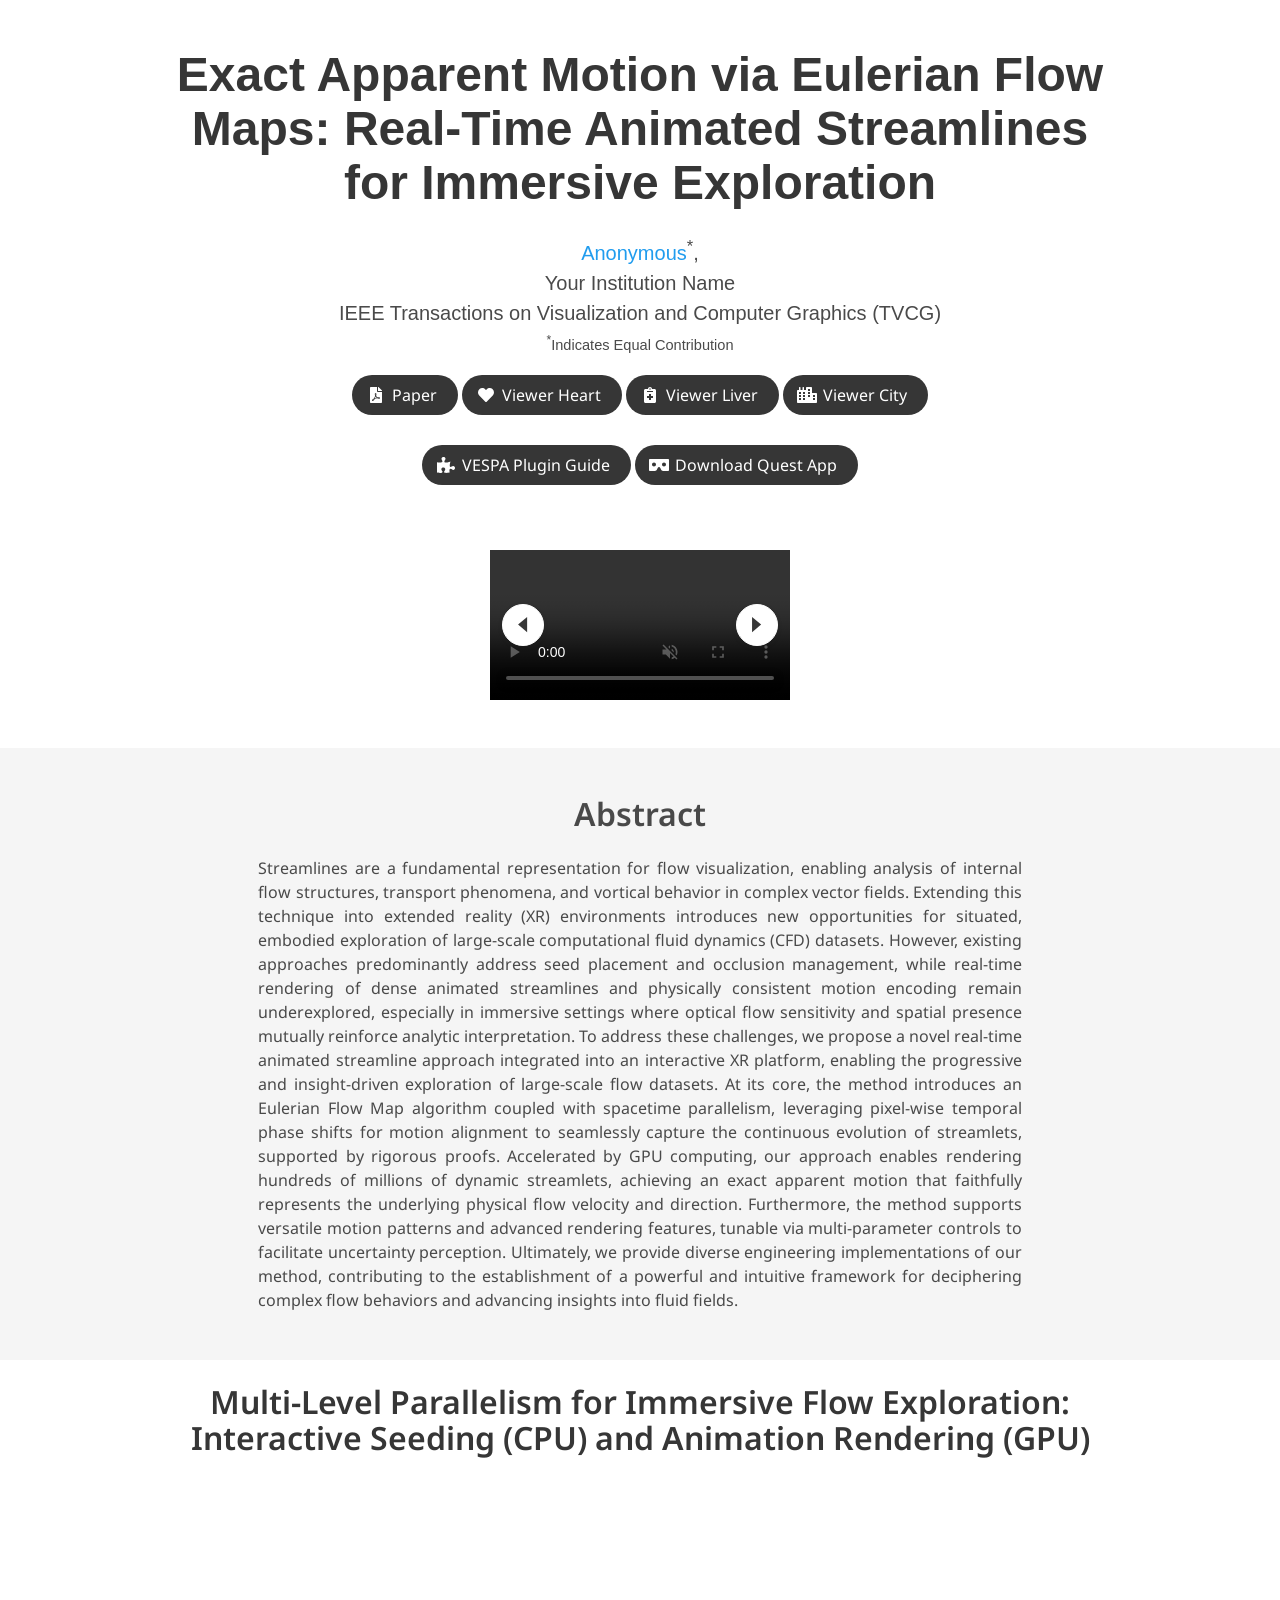
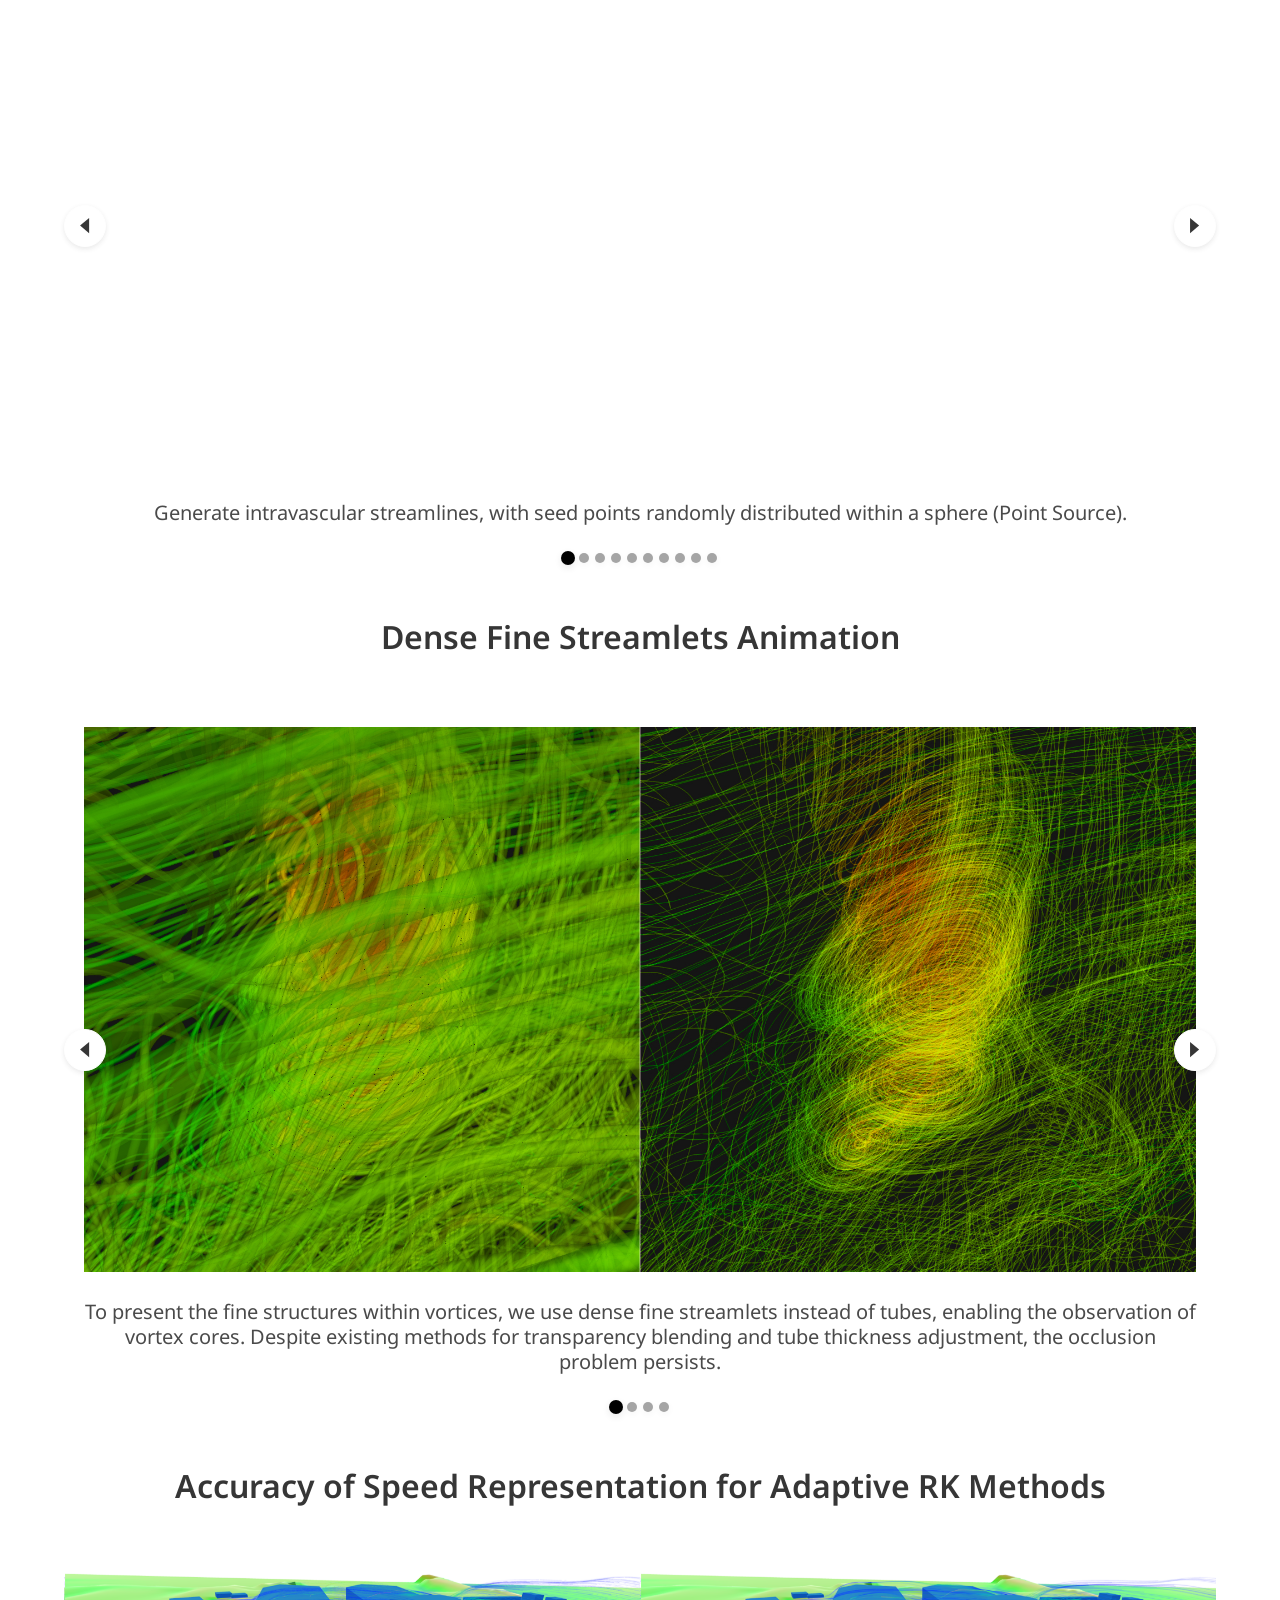
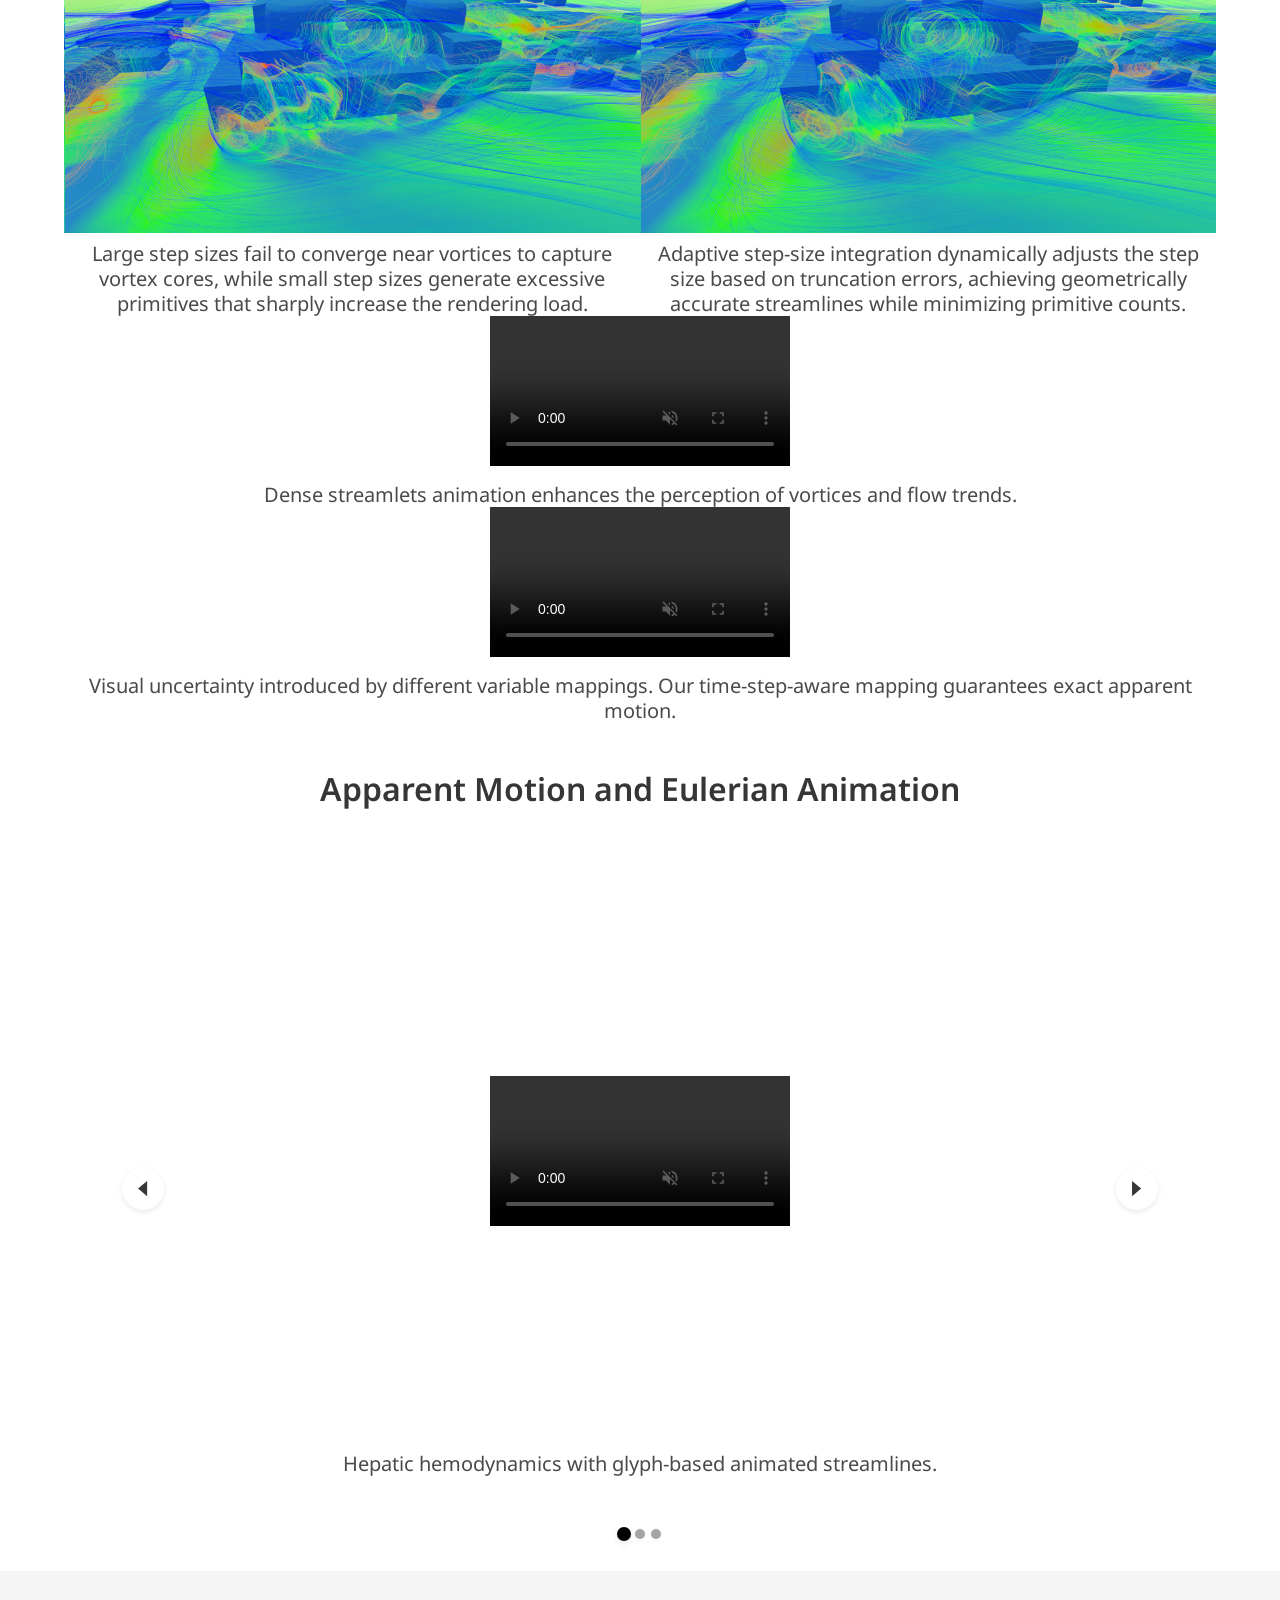
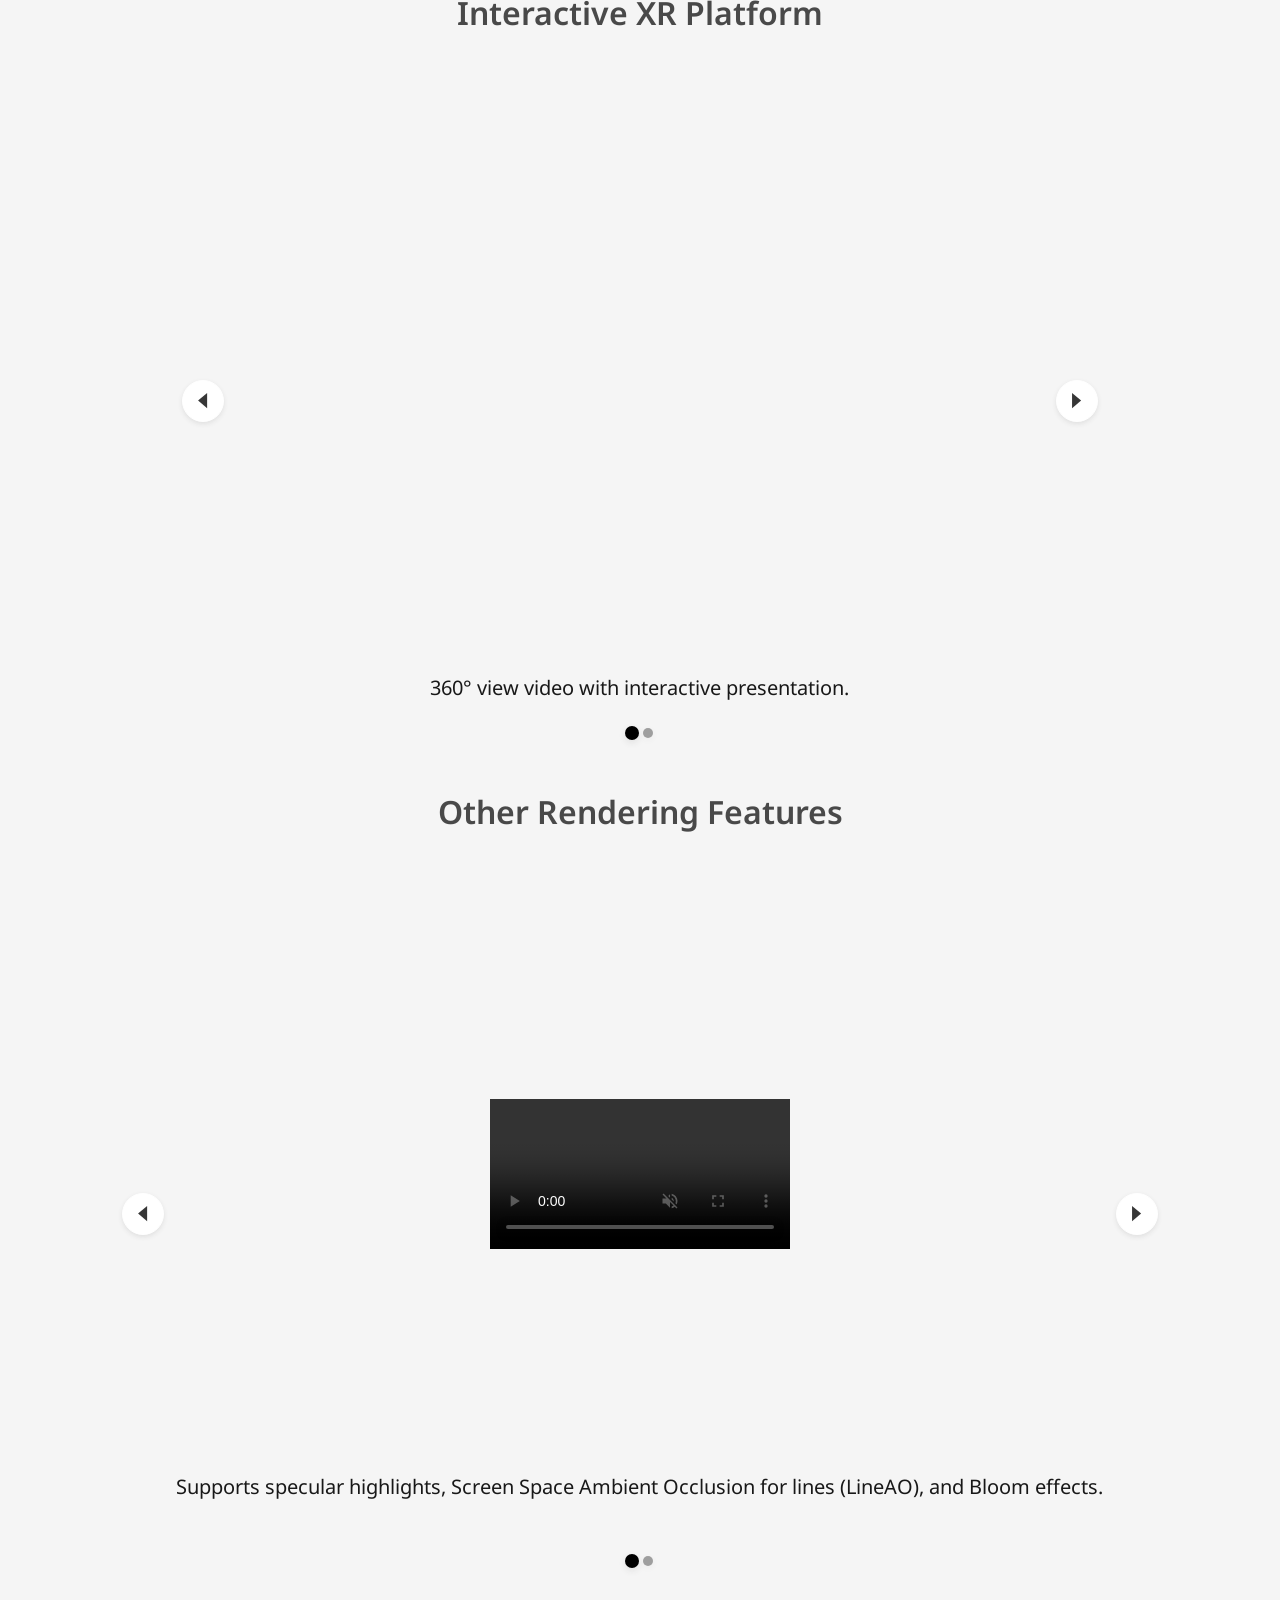
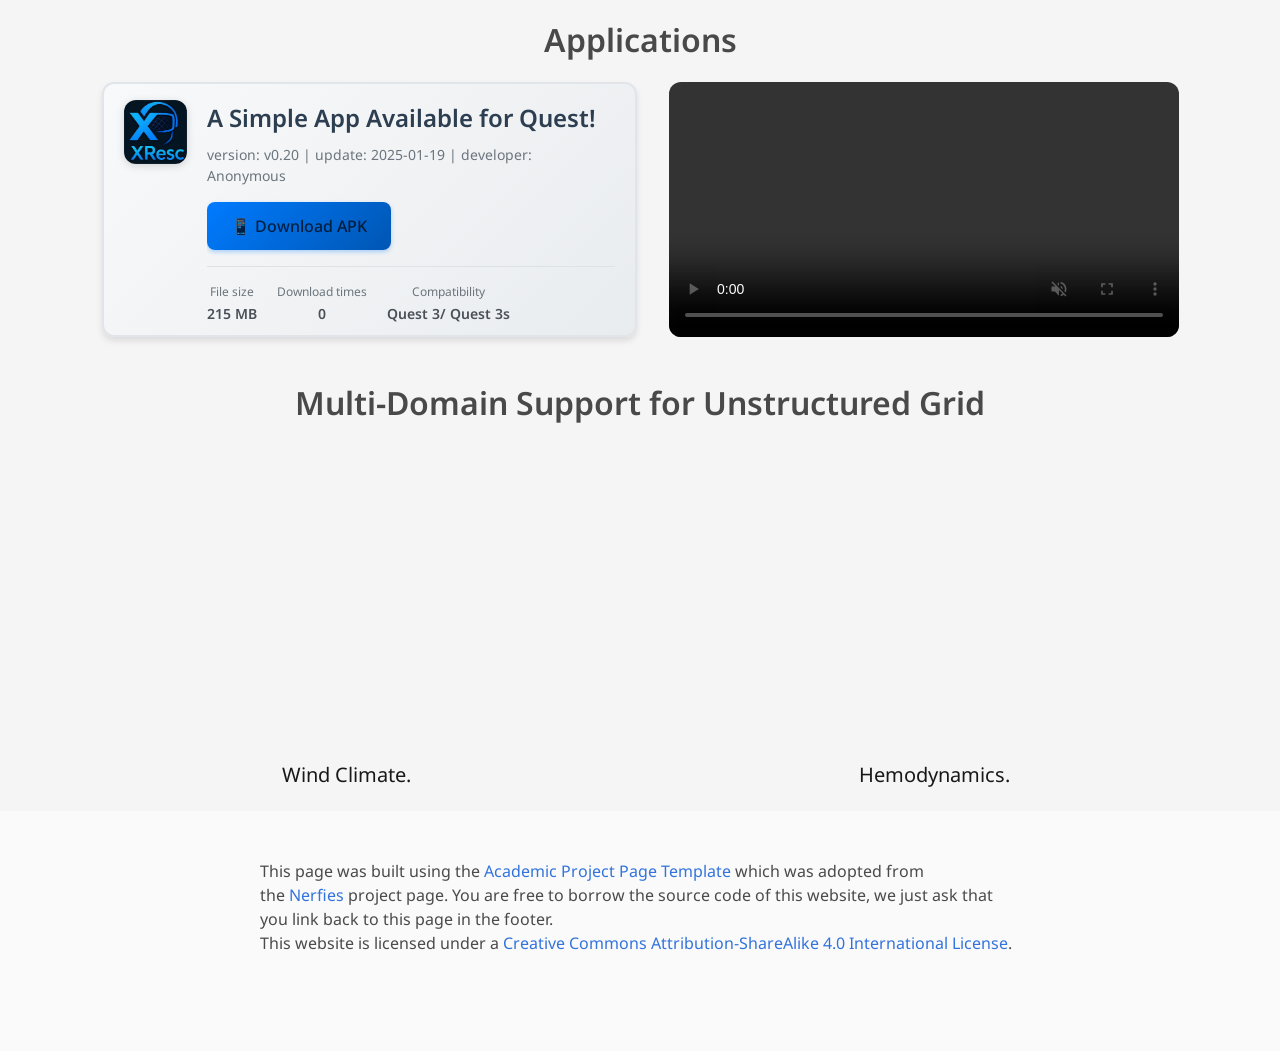
==== index.html @ cdcb9f5b "1" ====
<!DOCTYPE html>
<html>

<head>
  <meta charset="utf-8">
  <!-- Meta tags for social media banners, these should be filled in appropriatly as they are your "business card" -->
  <!-- Replace the content tag with appropriate information -->
  <meta name="description" content="DESCRIPTION META TAG">
  <meta property="og:title" content="SOCIAL MEDIA TITLE TAG" />
  <meta property="og:description" content="SOCIAL MEDIA DESCRIPTION TAG TAG" />
  <meta property="og:url" content="URL OF THE WEBSITE" />
  <!-- Path to banner image, should be in the path listed below. Optimal dimensions are 1200X630-->
  <meta property="og:image" content="static/image/your_banner_image.png" />
  <meta property="og:image:width" content="1200" />
  <meta property="og:image:height" content="630" />


  <meta name="twitter:title" content="TWITTER BANNER TITLE META TAG">
  <meta name="twitter:description" content="TWITTER BANNER DESCRIPTION META TAG">
  <!-- Path to banner image, should be in the path listed below. Optimal dimensions are 1200X600-->
  <meta name="twitter:image" content="static/images/your_twitter_banner_image.png">
  <meta name="twitter:card" content="summary_large_image">
  <!-- Keywords for your paper to be indexed by-->
  <meta name="keywords" content="KEYWORDS SHOULD BE PLACED HERE">
  <meta name="viewport" content="width=device-width, initial-scale=1">


  <title>Exact Apparent Motion via Eulerian Flow Maps: Real-Time Animated Streamlines for Immersive Exploration</title>
  <link rel="icon" type="image/x-icon" href="static/images/icon.png">
  <link href="https://fonts.googleapis.com/css?family=Google+Sans|Noto+Sans|Castoro" rel="stylesheet">

  <link rel="stylesheet" href="static/css/bulma.min.css">
  <link rel="stylesheet" href="static/css/fontawesome.all.min.css">
  <link rel="stylesheet" href="https://cdn.jsdelivr.net/gh/jpswalsh/academicons@1/css/academicons.min.css">
  <link rel="stylesheet" href="static/css/index.css">


  <script src="https://ajax.googleapis.com/ajax/libs/jquery/3.5.1/jquery.min.js"></script>
  <script src="https://documentcloud.adobe.com/view-sdk/main.js"></script>
  <script defer src="static/js/fontawesome.all.min.js"></script>
  <script src="static/js/index.js?v=3"></script>

</head>

<body>


  <section class="hero">
    <div class="hero-body">
      <div class="container is-max-desktop">
        <div class="columns is-centered">
          <div class="column has-text-centered">
            <h1 class="title is-1 publication-title">Exact Apparent Motion via Eulerian Flow Maps: Real-Time Animated Streamlines for Immersive Exploration</h1>
            <div class="is-size-5 publication-authors">
              <!-- Paper authors -->
              <span class="author-block">
                <a href="FIRST AUTHOR PERSONAL LINK" target="_blank">Anonymous</a><sup>*</sup>,</span>
              </span>
            </div>

            <div class="is-size-5 publication-authors">
              <span class="author-block">Your Institution Name<br>IEEE Transactions on Visualization and Computer Graphics (TVCG)</span>
              <span class="eql-cntrb"><small><br><sup>*</sup>Indicates Equal Contribution</small></span>
            </div>

            <div class="column has-text-centered">
              <div class="publication-links">
                <!-- Paper PDF -->
                <span class="link-block">
                  <a href="static/pdfs/Exact%20Apparent%20Motion%20via%20Eulerian%20Flow%20Maps%20Real-Time%20Animated%20Streamlines%20for%20Immersive%20Exploration.pdf" target="_blank"
                    class="external-link button is-normal is-rounded is-dark">
                    <span class="icon">
                      <i class="fas fa-file-pdf"></i>
                    </span>
                    <span>Paper</span>
                  </a>
                </span>

                <span class="link-block">
                  <a href="viewer-heart.html" target="_blank"
                    class="external-link button is-normal is-rounded is-dark">
                    <span class="icon">
                      <i class="fas fa-heart"></i>
                    </span>
                    <span>Viewer Heart</span>
                  </a>
                </span>

                <span class="link-block">
                  <a href="viewer-liver.html" target="_blank"
                    class="external-link button is-normal is-rounded is-dark">
                    <span class="icon">
                      <i class="fas fa-notes-medical"></i>
                    </span>
                    <span>Viewer Liver</span>
                  </a>
                </span>

                <span class="link-block">
                  <a href="viewer-city.html" target="_blank"
                    class="external-link button is-normal is-rounded is-dark">
                    <span class="icon">
                      <i class="fas fa-city"></i>
                    </span>
                    <span>Viewer City</span>
                  </a>
                </span>

                <span class="publication-links-row-break" aria-hidden="true"></span>

                <span class="link-block">
                  <a href="vespa-plugin.html" class="external-link button is-normal is-rounded is-dark"
                    title="VESPA ParaView plugin (ParaView 6.0.x) — user guide and download">
                    <span class="icon">
                      <i class="fas fa-puzzle-piece"></i>
                    </span>
                    <span>VESPA Plugin Guide</span>
                  </a>
                </span>

                <span class="link-block">
                  <a href="https://drive.google.com/file/d/16MVvVSo5iqVRiCCLwZCKZq7_7DaVoi_S/view?usp=sharing"
                    target="_blank" rel="noopener noreferrer"
                    class="external-link button is-normal is-rounded is-dark"
                    title="Quest 3 / Quest 3S — APK download (Google Drive)">
                    <span class="icon">
                      <i class="fas fa-vr-cardboard"></i>
                    </span>
                    <span>Download Quest App</span>
                  </a>
                </span>

              </div>
            </div>
          </div>
        </div>
      </div>
    </div>
  </section>


  <!-- Teaser: two clips played back-to-back as one sequence -->
  <section class="hero teaser">
    <div class="container is-max-desktop">
      <div class="hero-body">
        <div class="teaser-with-nav">
          <div class="teaser-video-chain">
            <video poster="" id="teaser-p1" class="teaser-seq" autoplay controls muted playsinline preload="auto">
              <source src="static/videos/Teaser-200M-p1.mp4" type="video/mp4">
            </video>
            <video poster="" id="teaser-p2" class="teaser-seq is-inactive" controls muted playsinline preload="auto">
              <source src="static/videos/Teaser-200M_p2.mp4" type="video/mp4">
            </video>
          </div>
          <button type="button" class="slider-navigation-previous" id="teaser-prev" aria-label="Previous teaser clip">
            <svg viewBox="0 0 50 80" xml:space="preserve" aria-hidden="true">
              <polyline fill="currentColor" stroke-width=".5em" stroke-linecap="round" stroke-linejoin="round"
                points="45.63,75.8 0.375,38.087 45.63,0.375 " />
            </svg>
          </button>
          <button type="button" class="slider-navigation-next" id="teaser-next" aria-label="Next teaser clip">
            <svg viewBox="0 0 50 80" xml:space="preserve" aria-hidden="true">
              <polyline fill="currentColor" stroke-width=".5em" stroke-linecap="round" stroke-linejoin="round"
                points="0.375,0.375 45.63,38.087 0.375,75.8 " />
            </svg>
          </button>
        </div>
        <h2 class="subtitle has-text-centered">

        </h2>
      </div>
    </div>
  </section>
  <!-- End teaser video -->

  <!-- Paper abstract -->
  <section class="section hero is-light">
    <div class="container is-max-desktop">
      <div class="columns is-centered has-text-centered">
        <div class="column is-four-fifths">
          <h2 class="title is-3">Abstract</h2>
          <div class="content has-text-justified">
            <p>
              Streamlines are a fundamental representation for flow visualization, enabling analysis of internal flow structures, transport phenomena, and vortical behavior in complex vector fields. Extending this technique into extended reality (XR) environments introduces new opportunities for situated, embodied exploration of large-scale computational fluid dynamics (CFD) datasets. However, existing approaches predominantly address seed placement and occlusion management, while real-time rendering of dense animated streamlines and physically consistent motion encoding remain underexplored, especially in immersive settings where optical flow sensitivity and spatial presence mutually reinforce analytic interpretation.
              To address these challenges, we propose a novel real-time animated streamline approach integrated into an interactive XR platform, enabling the progressive and insight-driven exploration of large-scale flow datasets. 
              At its core, the method introduces an Eulerian Flow Map algorithm coupled with spacetime parallelism, leveraging pixel-wise temporal phase shifts for motion alignment to seamlessly capture the continuous evolution of streamlets, supported by rigorous proofs.
              Accelerated by GPU computing, our approach enables rendering hundreds of millions of dynamic streamlets, achieving an exact apparent motion that faithfully represents the underlying physical flow velocity and direction.
              Furthermore, the method supports versatile motion patterns and advanced rendering features, tunable via multi-parameter controls to facilitate uncertainty perception.
              Ultimately, we provide diverse engineering implementations of our method, contributing to the establishment of a powerful and intuitive framework for deciphering complex flow behaviors and advancing insights into fluid fields.
            </p>
          </div>
        </div>
      </div>
    </div>
  </section>
  <!-- End paper abstract -->


    <!-- Parallelism carousel -->
    <section class="hero is-small">
      <div class="hero-body">
        <div class="container">
          <h2 class="title is-3 has-text-centered">Multi-Level Parallelism for Immersive Flow Exploration:<br>Interactive Seeding (CPU) and Animation Rendering (GPU)</h2>
          <div id="parallelism-carousel" class="manual-carousel">
            <div class="mc-viewport">
              <div class="mc-track">
                <div class="mc-slide">
                  <div class="has-text-centered">
                    <img src="static/images/fig5.png" alt="" />
                  </div>
                  <h2 class="subtitle has-text-centered">Generate intravascular streamlines, with seed points randomly distributed within a sphere (Point Source).</h2>
                </div>
                <div class="mc-slide">
                  <div class="has-text-centered">
                    <img src="static/images/fig6.png" alt="" />
                  </div>
                  <h2 class="subtitle has-text-centered">Generate intravascular streamlines, with seed points evenly distributed along a line segment (Line Source).</h2>
                </div>
                <div class="mc-slide">
                  <div class="has-text-centered">
                    <img src="static/images/fig7.png" alt="" />
                  </div>
                  <h2 class="subtitle has-text-centered">Accurate placement of Point Sources via stereoscopic vision within narrow cerebral blood vessels.</h2>
                </div>
                <div class="mc-slide">
                  <div class="has-text-centered">
                    <img src="static/images/fig8.png" alt="" />
                  </div>
                  <h2 class="subtitle has-text-centered">Dynamically adjust the streamline color mapping to effectively highlight complex flow structures.</h2>
                </div>
                <div class="mc-slide">
                  <div class="has-text-centered">
                    <img src="static/images/fig9.png" alt="" />
                  </div>
                  <h2 class="subtitle has-text-centered">Utilizing multi-level interaction of Line Sources and Point Sources for progressive seeding in regions of interest.</h2>
                </div>
                <div class="mc-slide">
                  <div class="has-text-centered">
                    <img src="static/images/fig10.png" alt="" />
                  </div>
                  <h2 class="subtitle has-text-centered">Adjust the shape and transparency of the animated streamlines to mitigate visual clutter and self-occlusion.</h2>
                </div>
                <div class="mc-slide">
                  <div class="has-text-centered">
                    <img src="static/images/fig11.png" alt="" />
                  </div>
                  <h2 class="subtitle has-text-centered">Animated streamline visualization of the urban street wind field.</h2>
                </div>
                <div class="mc-slide">
                  <div class="has-text-centered">
                    <img src="static/images/fig12.png" alt="" />
                  </div>
                  <h2 class="subtitle has-text-centered">Streamline generation settings, default seed point examples, and canvas portals</h2>
                </div>
                <div class="mc-slide">
                  <div class="has-text-centered">
                    <img src="static/images/fig13.png" alt="" />
                  </div>
                  <h2 class="subtitle has-text-centered">Immersive exploration of large-scale wind fields, supporting continuous and interactive streamline generation.</h2>
                </div>
                <div class="mc-slide">
                  <div class="has-text-centered">
                    <video poster="" id="video-amdxcopy" autoplay controls muted playsinline>
                      <source src="static/videos/amdxcopy.mp4" type="video/mp4">
                    </video>
                  </div>
                  <h2 class="subtitle has-text-centered">Animated Streamlines Based Flow Analysis</h2>
                </div>
              </div>
            </div>
            <button type="button" class="mc-prev" aria-label="Previous">
              <svg viewBox="0 0 50 80"><polyline fill="currentColor" stroke-width=".5em" stroke-linecap="round" stroke-linejoin="round" points="45.63,75.8 0.375,38.087 45.63,0.375"/></svg>
            </button>
            <button type="button" class="mc-next" aria-label="Next">
              <svg viewBox="0 0 50 80"><polyline fill="currentColor" stroke-width=".5em" stroke-linecap="round" stroke-linejoin="round" points="0.375,0.375 45.63,38.087 0.375,75.8"/></svg>
            </button>
            <div class="mc-dots"></div>
          </div>
        </div>
      </div>
    </section>
    <!-- End parallelism carousel -->

  <!-- Streamlets carousel -->
  <section class="hero is-small">
    <div class="hero-body">
      <div class="container">
        <h2 class="title is-3 has-text-centered">Dense Fine Streamlets Animation</h2>
        <div id="streamlets-carousel" class="manual-carousel">
          <div class="mc-viewport"><div class="mc-track">
            <div class="mc-slide">
              <div class="has-text-centered"><img src="static/images/tupe1.jpg" alt="" /></div>
              <h2 class="subtitle has-text-centered">To present the fine structures within vortices, we use dense fine streamlets instead of tubes, enabling the observation of vortex cores. Despite existing methods for transparency blending and tube thickness adjustment, the occlusion problem persists.</h2>
            </div>
            <div class="mc-slide">
              <div class="has-text-centered"><img src="static/images/image.png" alt="" /></div>
              <h2 class="subtitle has-text-centered">Static streamlines comprising 100 million polylines lack directional information, hindering the perception of flow trends.</h2>
            </div>
            <div class="mc-slide">
              <div class="has-text-centered"><img src="static/images/tube2.png" alt="" /></div>
              <h2 class="subtitle has-text-centered">To capture complex transport phenomena, we utilize animated streamlets. While static visualization (left) obscures directional dynamics, our method (right) clearly reveals anisotropic directions and flow trends.</h2>
            </div>
            <div class="mc-slide">
              <div class="has-text-centered"><video poster="" autoplay controls muted playsinline><source src="static/videos/tube1.mp4" type="video/mp4"></video></div>
              <h2 class="subtitle has-text-centered">Dense streamlets animation enhances the perception of vortices and flow trends.</h2>
            </div>
          </div></div>
          <button type="button" class="mc-prev" aria-label="Previous"><svg viewBox="0 0 50 80"><polyline fill="currentColor" stroke-width=".5em" stroke-linecap="round" stroke-linejoin="round" points="45.63,75.8 0.375,38.087 45.63,0.375"/></svg></button>
          <button type="button" class="mc-next" aria-label="Next"><svg viewBox="0 0 50 80"><polyline fill="currentColor" stroke-width=".5em" stroke-linecap="round" stroke-linejoin="round" points="0.375,0.375 45.63,38.087 0.375,75.8"/></svg></button>
          <div class="mc-dots"></div>
        </div>
      </div>
    </div>
  </section>
  <!-- End streamlets carousel -->

  <section class="hero is-small">

    <div class="hero-body">
      <div class="container">
        <div class="accuracy-rk-block">
          <h2 class="title is-3 has-text-centered">Accuracy of Speed Representation for Adaptive RK Methods</h2>
        </div>
        <div class="accuracy-rk-pair">
          <div class="accuracy-rk-row">
            <div class="accuracy-rk-fig">
              <div class="accuracy-rk-media has-text-centered">
                <img src="static/images/f6.png" alt="MY ALT TEXT" />
              </div>
              <h2 class="subtitle has-text-centered">
                Large step sizes fail to converge near vortices to capture vortex cores, while small step sizes generate excessive primitives that sharply increase the rendering load.
              </h2>
            </div>
            <div class="accuracy-rk-fig">
              <div class="accuracy-rk-media has-text-centered">
                <img src="static/images/f7.png" alt="MY ALT TEXT" />
              </div>
              <h2 class="subtitle has-text-centered">
                Adaptive step-size integration dynamically adjusts the step size based on truncation errors, achieving geometrically accurate streamlines while minimizing primitive counts.
              </h2>
            </div>
          </div>
        </div>
        <div class="has-text-centered">
          <video poster="" id="video5" autoplay controls muted loop
            style="display: block; margin: 0 auto; max-height: 600px; width: auto;">
            <source src="static/videos/Fidelity.mp4" type="video/mp4">
          </video>
          <h2 class="subtitle has-text-centered mt-4">
            Dense streamlets animation enhances the perception of vortices and flow trends.
          </h2>
        </div>
        <div class="has-text-centered">
          <video poster="" id="videoUncertaintyContrast" autoplay controls muted loop
            style="display: block; margin: 0 auto; max-height: 600px; width: auto;">
            <source src="static/videos/uncertaintyContrast_page.mp4" type="video/mp4">
          </video>
          <h2 class="subtitle has-text-centered mt-4">
            Visual uncertainty introduced by different variable mappings. Our time-step-aware mapping guarantees exact apparent motion.
          </h2>
        </div>
      </div>
    </div>
  </section>

  <!-- Apparent motion / Eulerian animation carousel -->
  <section class="hero is-small">
    <div class="hero-body">
      <div class="container">
        <h2 class="title is-3 has-text-centered">Apparent Motion and Eulerian Animation</h2>
        <div id="liver-redsea-carousel" class="manual-carousel" style="width: 90%; margin: 0 auto;">
          <div class="mc-viewport"><div class="mc-track">
            <div class="mc-slide">
              <div class="has-text-centered"><video poster="" autoplay controls muted playsinline preload="metadata"><source src="static/videos/liverGlphy.mp4" type="video/mp4"></video></div>
              <h2 class="subtitle has-text-centered">Hepatic hemodynamics with glyph-based animated streamlines.</h2>
            </div>
            <div class="mc-slide">
              <div class="has-text-centered"><video poster="" autoplay controls muted playsinline preload="metadata"><source src="static/videos/redSea.mp4" type="video/mp4"></video></div>
              <h2 class="subtitle has-text-centered">Large-scale Red Sea eddy transport simulation.</h2>
            </div>
            <div class="mc-slide">
              <div class="has-text-centered"><video poster="" autoplay controls muted playsinline preload="metadata"><source src="static/videos/coneAnim.mp4" type="video/mp4"></video></div>
              <h2 class="subtitle has-text-centered">Supports GPU instancing for massive particles, leveraging spatiotemporal shear transformations within encoded Minkowski space to ensure physically consistent advection.</h2>
            </div>
          </div></div>
          <button type="button" class="mc-prev" aria-label="Previous"><svg viewBox="0 0 50 80"><polyline fill="currentColor" stroke-width=".5em" stroke-linecap="round" stroke-linejoin="round" points="45.63,75.8 0.375,38.087 45.63,0.375"/></svg></button>
          <button type="button" class="mc-next" aria-label="Next"><svg viewBox="0 0 50 80"><polyline fill="currentColor" stroke-width=".5em" stroke-linecap="round" stroke-linejoin="round" points="0.375,0.375 45.63,38.087 0.375,75.8"/></svg></button>
          <div class="mc-dots"></div>
        </div>
      </div>
    </div>
  </section>
  <!-- End apparent motion / Eulerian animation carousel -->

  <!-- Video carousel -->
  <section class="hero is-small temp-hidden">
    <div class="hero-body">
      <div class="container">
        <h2 class="title is-3 has-text-centered">Another Carousel</h2>
        <div class="columns is-centered">
          <div class="column is-four-fifths">
            <div id="another-carousel" class="manual-carousel">
              <div class="mc-viewport"><div class="mc-track">
                <div class="mc-slide">
                  <div class="has-text-centered"><video poster="" autoplay controls muted><source src="static/videos/carousel2.mp4" type="video/mp4"></video></div>
                </div>
                <div class="mc-slide">
                  <div class="has-text-centered"><video poster="" autoplay controls muted><source src="static/videos/carousel3.mp4" type="video/mp4"></video></div>
                </div>
              </div></div>
              <button type="button" class="mc-prev" aria-label="Previous"><svg viewBox="0 0 50 80"><polyline fill="currentColor" stroke-width=".5em" stroke-linecap="round" stroke-linejoin="round" points="45.63,75.8 0.375,38.087 45.63,0.375"/></svg></button>
              <button type="button" class="mc-next" aria-label="Next"><svg viewBox="0 0 50 80"><polyline fill="currentColor" stroke-width=".5em" stroke-linecap="round" stroke-linejoin="round" points="0.375,0.375 45.63,38.087 0.375,75.8"/></svg></button>
              <div class="mc-dots"></div>
            </div>
          </div>
        </div>
      </div>
    </div>
  </section>
  <!-- End video carousel -->



  <!-- Youtube video -->
  <section class="hero is-small is-light">
    <div class="hero-body">
      <div class="container">
        <h2 class="title is-3 has-text-centered">Interactive XR Platform</h2>
        <div class="columns is-centered">
          <div class="column is-four-fifths">
            <div id="xr-carousel" class="manual-carousel">
              <div class="mc-viewport"><div class="mc-track">
                <div class="mc-slide">
                  <div class="publication-video" style="margin: 0 auto;"><iframe src="https://www.youtube.com/embed/4hKeNXNyjKA" frameborder="0" allow="autoplay; encrypted-media" allowfullscreen></iframe></div>
                  <h2 class="subtitle has-text-centered">360° view video with interactive presentation.</h2>
                </div>
                <div class="mc-slide">
                  <div class="publication-video" style="max-width: 800px; margin: 0 auto;"><iframe src="https://www.youtube.com/embed/UMosUhgXG-o" frameborder="0" allow="autoplay; encrypted-media" allowfullscreen></iframe></div>
                  <h2 class="subtitle has-text-centered">Comparison with other softwares.</h2>
                </div>
              </div></div>
              <button type="button" class="mc-prev" aria-label="Previous"><svg viewBox="0 0 50 80"><polyline fill="currentColor" stroke-width=".5em" stroke-linecap="round" stroke-linejoin="round" points="45.63,75.8 0.375,38.087 45.63,0.375"/></svg></button>
              <button type="button" class="mc-next" aria-label="Next"><svg viewBox="0 0 50 80"><polyline fill="currentColor" stroke-width=".5em" stroke-linecap="round" stroke-linejoin="round" points="0.375,0.375 45.63,38.087 0.375,75.8"/></svg></button>
              <div class="mc-dots"></div>
            </div>
          </div>
        </div>
      </div>
    </div>
  </section>
  <!-- End youtube video -->

  <!-- Other Rendering Features carousel -->
  <section class="hero is-small is-light">
    <div class="hero-body">
      <div class="container">
        <h2 class="title is-3 has-text-centered">Other Rendering Features</h2>
        <div id="rendering-carousel" class="manual-carousel" style="width: 90%; margin: 0 auto;">
          <div class="mc-viewport"><div class="mc-track">
            <div class="mc-slide">
              <div class="has-text-centered"><video poster="" autoplay controls muted><source src="static/videos/AO.mp4" type="video/mp4"></video></div>
              <h2 class="subtitle has-text-centered">Supports specular highlights, Screen Space Ambient Occlusion for lines (LineAO), and Bloom effects.</h2>
            </div>
            <div class="mc-slide">
              <div class="has-text-centered"><video poster="" autoplay controls muted><source src="static/videos/trans.mp4" type="video/mp4"></video></div>
              <h2 class="subtitle has-text-centered">Supports mapping of different attributes (such as vorticity and &lambda;<sub>2</sub> criterion) to transparency to highlight salient vortical structures.</h2>
            </div>
          </div></div>
          <button type="button" class="mc-prev" aria-label="Previous"><svg viewBox="0 0 50 80"><polyline fill="currentColor" stroke-width=".5em" stroke-linecap="round" stroke-linejoin="round" points="45.63,75.8 0.375,38.087 45.63,0.375"/></svg></button>
          <button type="button" class="mc-next" aria-label="Next"><svg viewBox="0 0 50 80"><polyline fill="currentColor" stroke-width=".5em" stroke-linecap="round" stroke-linejoin="round" points="0.375,0.375 45.63,38.087 0.375,75.8"/></svg></button>
          <div class="mc-dots"></div>
        </div>
      </div>
    </div>
  </section>
  <!-- End Other Rendering Features carousel -->

  <!-- Paper poster -->
  <section class="hero is-small is-light temp-hidden">
    <div class="hero-body">
      <div class="container">
        <h2 class="title">Poster</h2>

        <iframe src="static/pdfs/sample.pdf" width="100%" height="550">
        </iframe>

      </div>
    </div>
  </section>
  <!--End paper poster -->




  <!-- Applications: download card + demo video -->
  <section class="hero is-small is-light section-applications">
    <div class="hero-body">
      <div class="container">
        <h2 class="title is-3 has-text-centered">Applications</h2>
        <div class="columns is-centered section-applications-row">
          <div class="column is-centered section-applications-card-col">
            <div class="download-card download-card--app-fixed">
              <img src="static/images/icon.png" alt="Icon" class="app-icon">
              <div class="app-info">
                <h2 class="app-name">A Simple App Available for Quest!</h2>
                <div class="app-details">
                  version: v0.20 | update: 2025-01-19 | developer: Anonymous
                </div>
                <p></p>
                <a href="https://drive.google.com/file/d/16MVvVSo5iqVRiCCLwZCKZq7_7DaVoi_S/view?usp=sharing" download="XResc-v0.20.apk" class="download-btn">
                  📱 Download APK
                </a>
                <div class="file-info">
                  <div class="file-detail">
                    <span class="file-detail-label">File size</span>
                    <span class="file-detail-value">215 MB</span>
                  </div>
                  <div class="file-detail">
                    <span class="file-detail-label">Download times</span>
                    <span class="file-detail-value">0</span>
                  </div>
                  <div class="file-detail">
                    <span class="file-detail-label">Compatibility</span>
                    <span class="file-detail-value">Quest 3/ Quest 3s</span>
                  </div>
                </div>
              </div>
            </div>
          </div>
          <!-- Optional vertical divider -->
          <!-- <div style="width: 1px; height: 300px; background: linear-gradient(to bottom, transparent, #dee2e6 20%, #dee2e6 80%, transparent); margin: 0 20px; flex-shrink: 0; align-self: center;"></div> -->
          <div class="column is-centered section-applications-video-col">
            <div class="is-centered section-applications-video-wrap">
              <video class="applications-demo-video" poster="" autoplay controls muted loop>
                <source src="static/videos/SoftWare.mp4" type="video/mp4">
              </video>
            </div>
          </div>
        </div>
      </div>
    </div>
  </section>

  <!-- Youtube video -->
  <section class="hero is-small is-light">
    <div class="hero-body">
      <div class="container">
        <!-- Paper video. -->
        <h2 class="title is-3 has-text-centered">Multi-Domain Support for Unstructured Grid</h2>
        <div class="columns is-centered">
          <div class="item item-video4 column">
            <div class="publication-video">
              <!-- Youtube embed code here -->
              <iframe src="https://www.youtube.com/embed/dW1L3nQvjgk" frameborder="0" allow="autoplay; encrypted-media"
                allowfullscreen></iframe>
            </div>
            <h2 class="subtitle has-text-centered">
              Wind Climate.
            </h2>
          </div>
          <div class="item item-video5 column">
            <div class="publication-video">
              <!-- Youtube embed code here -->
              <iframe src="https://www.youtube.com/embed/E_6Y9u0zQus" frameborder="0" allow="autoplay; encrypted-media"
                allowfullscreen></iframe>
            </div>
            <h2 class="subtitle has-text-centered">
              Hemodynamics.
            </h2>
          </div>
        </div>
      </div>
    </div>
  </section>
  <!-- End youtube video -->
  

  <!--BibTex citation -->
  <section class="section temp-hidden" id="BibTeX">
    <div class="container is-max-desktop content">
      <h2 class="title">BibTeX</h2>
      <pre><code>BibTex Code Here</code></pre>
    </div>
  </section>
  <!--End BibTex citation -->

  <footer class="footer">
    <div class="container">
      <div class="columns is-centered">
        <div class="column is-8">
          <div class="content">
            <p>
              This page was built using the <a href="https://github.com/eliahuhorwitz/Academic-project-page-template"
                target="_blank">Academic Project Page Template</a> which was adopted from the <a
                href="https://nerfies.github.io" target="_blank">Nerfies</a> project page.
              You are free to borrow the source code of this website, we just ask that you link back to this page in
              the
              footer. <br> This website is licensed under a <a rel="license"
                href="http://creativecommons.org/licenses/by-sa/4.0/" target="_blank">Creative
                Commons Attribution-ShareAlike 4.0 International License</a>.
            </p>
          </div>
        </div>
      </div>
    </div>
  </footer>

  <!-- Statcounter tracking code -->

  <!-- You can add a tracker to track page visits by creating an account at statcounter.com -->

  <!-- End of Statcounter Code -->

</body>

</html>
---- static/css/index.css ----
body {
  font-family: 'Noto Sans', sans-serif;
}


.footer .icon-link {
    font-size: 25px;
    color: #000;
}

.link-block a {
    margin-top: 5px;
    margin-bottom: 5px;
}

.publication-links {
  display: flex;
  flex-wrap: wrap;
  justify-content: center;
  align-items: center;
  column-gap: 0.25rem;
  row-gap: 0.65rem;
}

/* Full-width flex line break: row 1 ends before VESPA / Quest buttons */
.publication-links-row-break {
  flex-basis: 100%;
  width: 100%;
  height: 0;
  overflow: hidden;
}

.dnerf {
  font-variant: small-caps;
}


.teaser .hero-body {
  padding-top: 0;
  padding-bottom: 3rem;
}

.teaser {
  font-family: 'Google Sans', sans-serif;
}


.publication-title {
}

.publication-banner {
  max-height: parent;

}

.publication-banner video {
  position: relative;
  left: auto;
  top: auto;
  transform: none;
  object-fit: fit;
}

.publication-header .hero-body {
}

.publication-title {
    font-family: 'Google Sans', sans-serif;
}

.publication-authors {
    font-family: 'Google Sans', sans-serif;
}

.publication-venue {
    color: #555;
    width: fit-content;
    font-weight: bold;
}

.publication-awards {
    color: #ff3860;
    width: fit-content;
    font-weight: bolder;
}

.publication-authors {
}

.publication-authors a {
   color: hsl(204, 86%, 53%) !important;
}

.publication-authors a:hover {
    text-decoration: underline;
}

.author-block {
  display: inline-block;
}

.publication-banner img {
}

.publication-authors {
  /*color: #4286f4;*/
}

.publication-video {
    position: relative;
    width: 100%;
    height: 0;
    padding-bottom: 56.25%;

    overflow: hidden;
    border-radius: 10px !important;
}

.publication-video iframe {
    position: absolute;
    top: 0;
    left: 0;
    width: 100%;
    height: 100%;
}

.publication-body img {
}

.teaser-with-nav {
  position: relative;
  width: 100%;
}

.teaser-with-nav button.slider-navigation-previous,
.teaser-with-nav button.slider-navigation-next {
  appearance: none;
  -webkit-appearance: none;
  font: inherit;
  display: flex;
  justify-content: center;
  align-items: center;
  position: absolute;
  width: 42px;
  height: 42px;
  background: #fff;
  border: 1px solid #fff;
  border-radius: 50%;
  box-shadow: 0 2px 5px rgba(50,50,50,.1);
  top: 50%;
  margin-top: -21px;
  cursor: pointer;
  transition: transform .3s, opacity .3s;
  color: #363636;
  z-index: 2;
  padding: 0;
}

.teaser-with-nav button.slider-navigation-previous:hover,
.teaser-with-nav button.slider-navigation-next:hover {
  transform: scale(1.2);
}

.teaser-with-nav button.slider-navigation-previous svg,
.teaser-with-nav button.slider-navigation-next svg {
  width: 25%;
}

.teaser-with-nav .slider-navigation-previous {
  left: 0.75rem;
}

.teaser-with-nav .slider-navigation-next {
  right: 0.75rem;
}

.teaser-video-chain {
  position: relative;
  width: 100%;
  line-height: 0;
}

.teaser-video-chain .teaser-seq {
  width: 100%;
  height: auto;
  display: block;
}

.teaser-video-chain .teaser-seq.is-inactive {
  display: none;
}


.eql-cntrb { 
  font-size: smaller;
}


.temp-hidden {
    display: none !important;
}


.download-container {
  max-width: 800px;
  margin: 0 auto;
  padding: 20px;
  /*font-family: 'Segoe UI', Tahoma, Geneva, Verdana, sans-serif;*/
}

.download-card {
  border: 2px solid #e1e5e9;
  border-radius: 12px;
  padding: 24px;
  margin-bottom: 20px;
  background: linear-gradient(135deg, #f8f9fa 0%, #e9ecef 100%);
  box-shadow: 0 4px 6px rgba(0, 0, 0, 0.1);
  transition: transform 0.2s ease, box-shadow 0.2s ease;
}

.download-card:hover {
  transform: translateY(-2px);
  box-shadow: 0 8px 15px rgba(0, 0, 0, 0.15);
}

.app-icon {
  width: 64px;
  height: 64px;
  float: left;
  margin-right: 20px;
  border-radius: 12px;
  box-shadow: 0 2px 8px rgba(0, 0, 0, 0.15);
}

.app-info {
  overflow: hidden;
}

.app-name {
  font-size: 24px;
  font-weight: 600;
  color: #2c3e50;
  margin: 0 0 8px 0;
}

.app-details {
  color: #6c757d;
  font-size: 14px;
  margin-bottom: 16px;
}

.download-btn {
  display: inline-block;
  background: linear-gradient(135deg, #007bff 0%, #0056b3 100%);
  color: white;
  padding: 12px 24px;
  text-decoration: none;
  border-radius: 8px;
  font-weight: 500;
  transition: all 0.3s ease;
  box-shadow: 0 2px 4px rgba(0, 123, 255, 0.3);
}

.download-btn:hover {
  background: linear-gradient(135deg, #0056b3 0%, #004085 100%);
  transform: translateY(-1px);
  box-shadow: 0 4px 8px rgba(0, 123, 255, 0.4);
  color: white;
  text-decoration: none;
}

.download-btn:active {
  transform: translateY(0);
}

.file-info {
  display: flex;
  gap: 20px;
  margin-top: 16px;
  padding-top: 16px;
  border-top: 1px solid #dee2e6;
}

.file-detail {
  text-align: center;
}

.file-detail-label {
  font-size: 12px;
  color: #6c757d;
  display: block;
}

.file-detail-value {
  font-size: 14px;
  font-weight: 600;
  color: #495057;
}

.security-note {
  background: #d1ecf1;
  color: #0c5460;
  padding: 12px;
  border-radius: 6px;
  margin-top: 20px;
  font-size: 14px;
  border-left: 4px solid #17a2b8;
}

/* Applications: fixed-size app card (535×255), matching video height, fixed gap between */
.section-applications-row {
  --applications-between-gap: 32px;
  align-items: center;
  justify-content: center;
  flex-wrap: wrap;
  gap: var(--applications-between-gap);
}

.section-applications-row > .column {
  flex-grow: 0;
  flex-shrink: 0;
  flex-basis: auto;
  width: auto;
  max-width: 100%;
  padding-left: 0;
  padding-right: 0;
}

.section-applications-card-col {
  display: flex;
  align-items: center;
  justify-content: center;
}

.download-card.download-card--app-fixed {
  width: 535px;
  height: 255px;
  max-width: 100%;
  box-sizing: border-box;
  margin: 0;
  padding: 16px 20px;
  display: flex;
  align-items: flex-start;
  overflow: auto;
}

.section-applications-video-col {
  display: flex;
  align-items: center;
  justify-content: center;
}

.section-applications-video-wrap {
  line-height: 0;
}

.applications-demo-video {
  display: block;
  margin: 0 auto;
  height: 255px;
  width: auto;
  max-width: 100%;
  border-radius: 12px;
  object-fit: contain;
}

/* f6/f7: extra space below section title before figures */
.accuracy-rk-block > .title.is-3 {
  margin-bottom: 1rem !important;
}

/* Inside Bulma .container: full width of container, no breakout */
.accuracy-rk-pair {
  width: 100%;
  margin-left: auto;
  margin-right: auto;
  margin-top: 0;
  box-sizing: border-box;
}

.accuracy-rk-pair .accuracy-rk-row {
  display: flex;
  flex-wrap: wrap;
  justify-content: center;
  align-items: flex-start;
  column-gap: 0;
  row-gap: 0.5rem;
}

.accuracy-rk-pair .accuracy-rk-fig {
  flex: 1 1 50%;
  min-width: 0;
  box-sizing: border-box;
}

.accuracy-rk-pair .accuracy-rk-media {
  display: flex;
  align-items: center;
  justify-content: center;
  line-height: 0;
}

.accuracy-rk-pair .accuracy-rk-fig img {
  width: 100%;
  max-width: 100%;
  height: auto;
  display: block;
}

.accuracy-rk-pair .subtitle {
  margin-top: 0.5rem !important;
  margin-bottom: 0 !important;
}

.accuracy-rk-block {
  margin-bottom: 1rem;
  padding-bottom: 1.75rem;
}

@media screen and (max-width: 768px) {
  .accuracy-rk-pair .accuracy-rk-fig {
    flex: 1 1 100%;
  }
}

/* ── Manual carousel (.mc-*) ── */
.manual-carousel {
  position: relative;
  width: 100%;
}

.mc-viewport {
  overflow: hidden;
  width: 100%;
}

.mc-track {
  display: flex;
  transition: transform 0.4s ease;
}

.mc-slide {
  flex: 0 0 100%;
  width: 100%;
  box-sizing: border-box;
  padding: 20px;
  font-size: initial;
}

.manual-carousel {
  --mc-media-h: 600px;
}

.manual-carousel .mc-slide {
  display: flex;
  flex-direction: column;
  align-items: center;
}

.manual-carousel .mc-slide > div:first-of-type {
  width: 100%;
  height: var(--mc-media-h);
  min-height: var(--mc-media-h);
  max-height: var(--mc-media-h);
  display: flex;
  align-items: center;
  justify-content: center;
  box-sizing: border-box;
  padding: 0;
}

.manual-carousel .mc-slide > div:first-of-type img,
.manual-carousel .mc-slide > div:first-of-type video {
  max-height: 100%;
  width: auto;
  height: auto;
  object-fit: contain;
  display: block;
  margin: 0 auto;
}

.manual-carousel .mc-slide .subtitle {
  width: 100%;
  max-width: 100%;
  box-sizing: border-box;
}

.mc-prev,
.mc-next {
  appearance: none;
  -webkit-appearance: none;
  border: 1px solid #fff;
  display: flex;
  justify-content: center;
  align-items: center;
  position: absolute;
  width: 42px;
  height: 42px;
  background: #fff;
  border-radius: 50%;
  box-shadow: 0 2px 5px rgba(50,50,50,.1);
  top: 50%;
  margin-top: -21px;
  cursor: pointer;
  z-index: 2;
  transition: transform .3s, opacity .3s;
  color: #363636;
  padding: 0;
}

.mc-prev { left: 0; }
.mc-next { right: 0; }

.mc-prev:hover,
.mc-next:hover {
  transform: scale(1.2);
}

.mc-prev svg,
.mc-next svg {
  width: 25%;
}

.mc-dots {
  display: none;
  justify-content: center;
  align-items: center;
  padding: 0.5rem 1rem;
  text-align: center;
}

.mc-dot {
  background: #000;
  width: 10px;
  height: 10px;
  border-radius: 50%;
  display: inline-block;
  margin: 0 3px;
  box-shadow: 0 2px 5px rgba(50,50,50,.1);
  cursor: pointer;
  transition: transform .3s;
  opacity: 0.35;
}

.mc-dot.is-active {
  opacity: 1;
  transform: scale(1.4);
}

@media screen and (min-width: 800px) {
  .mc-dots {
    display: flex;
  }
}
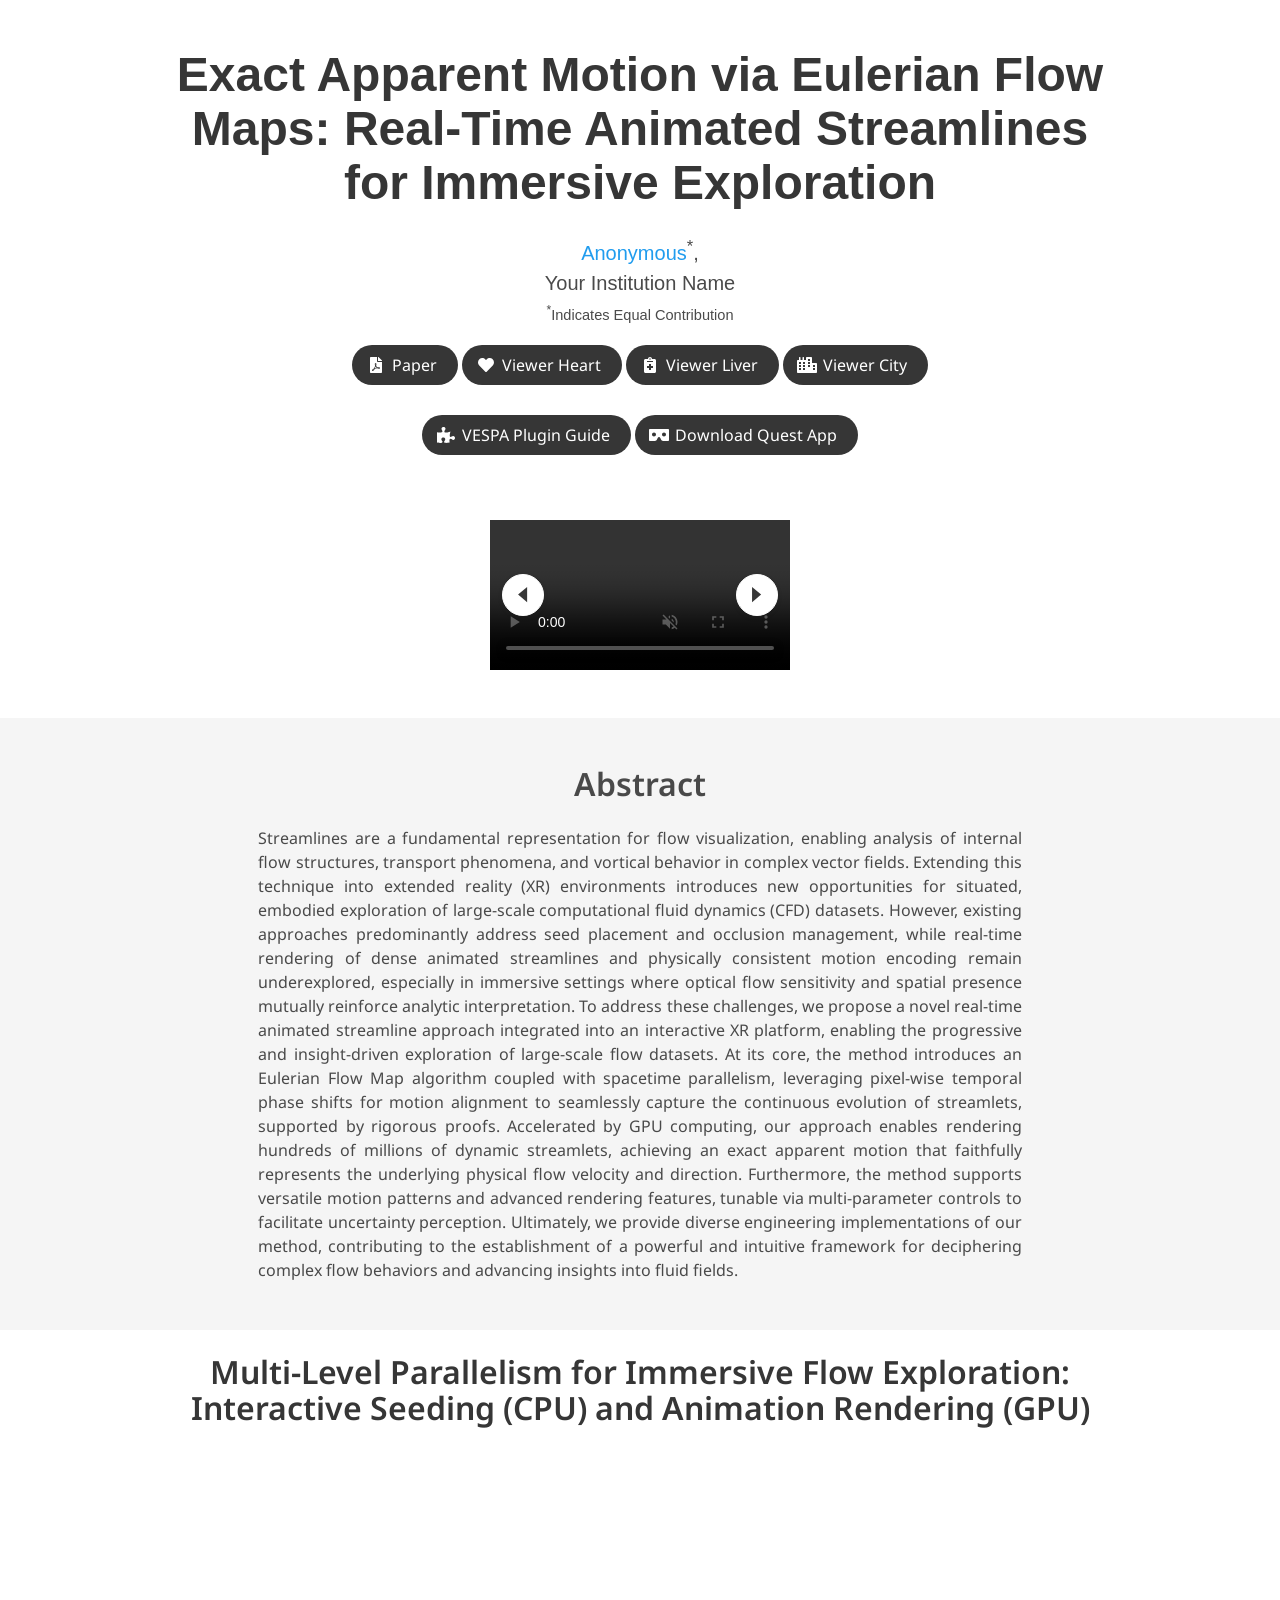
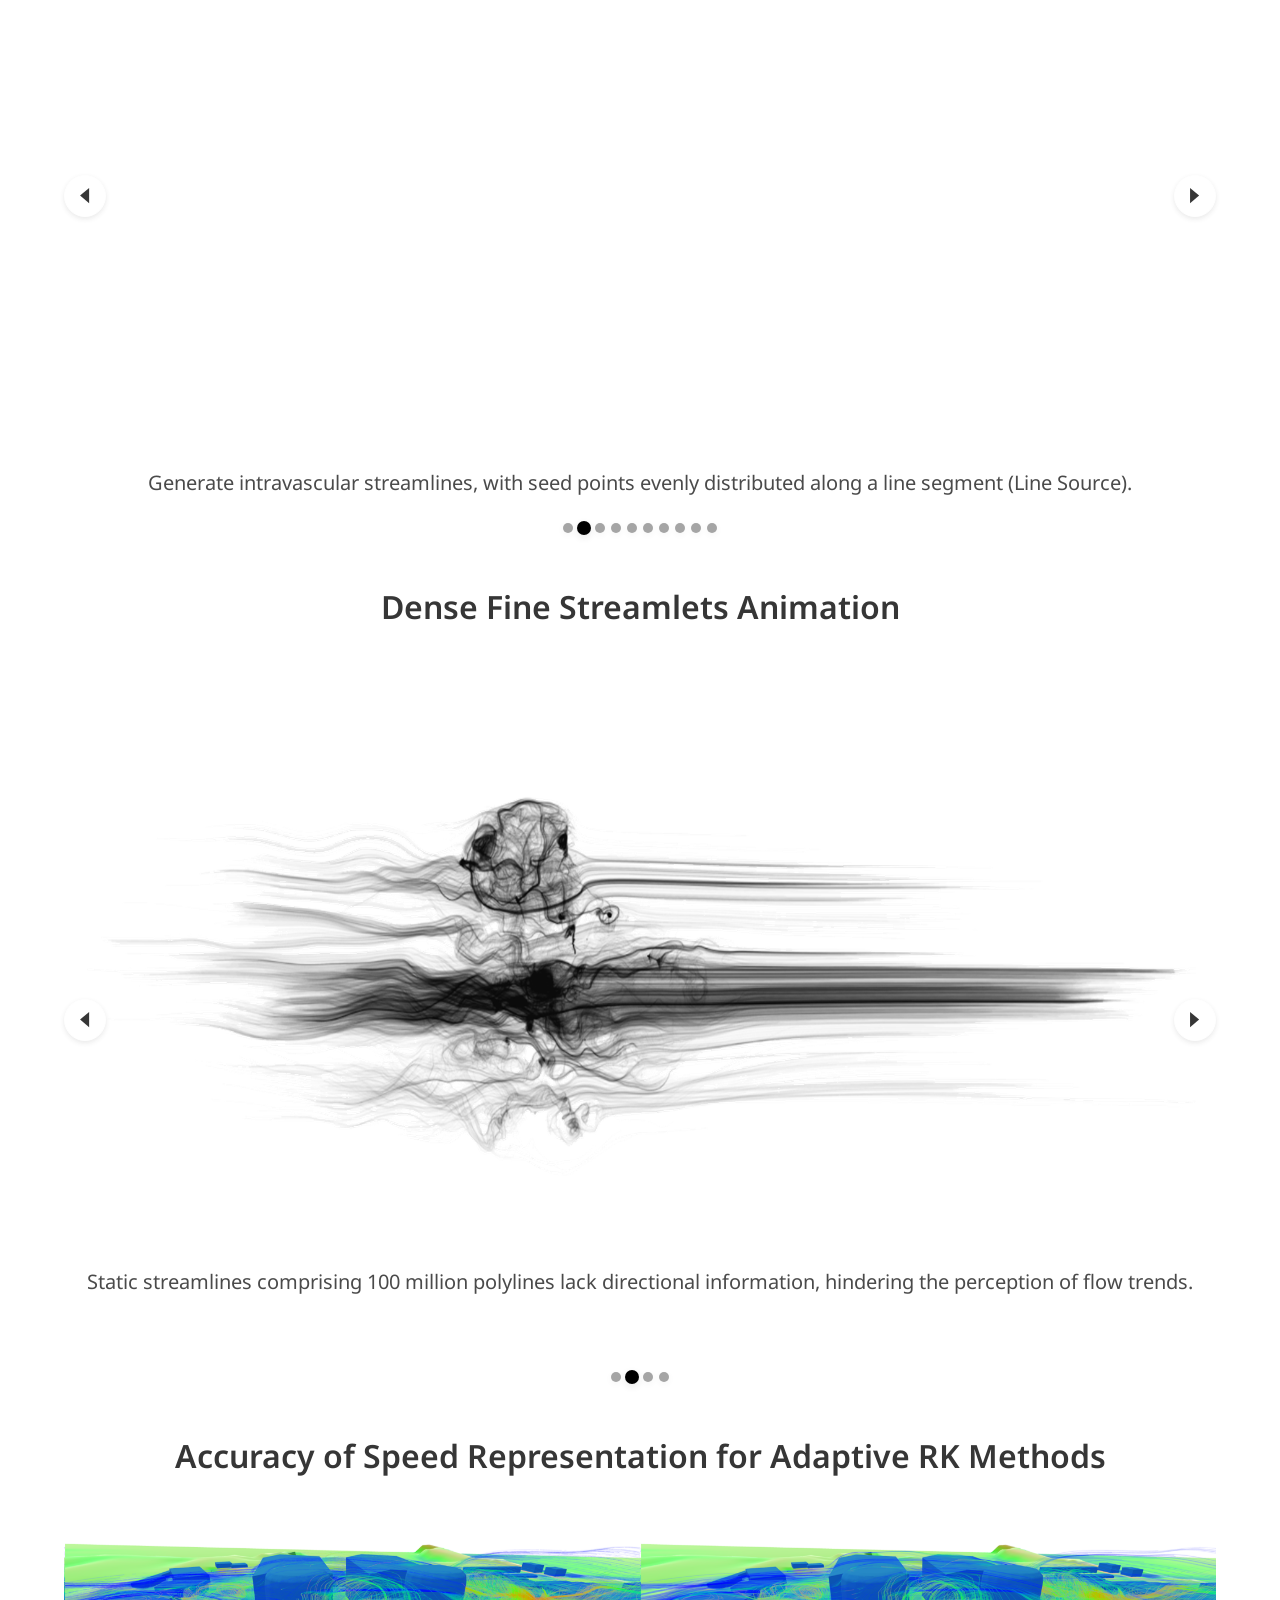
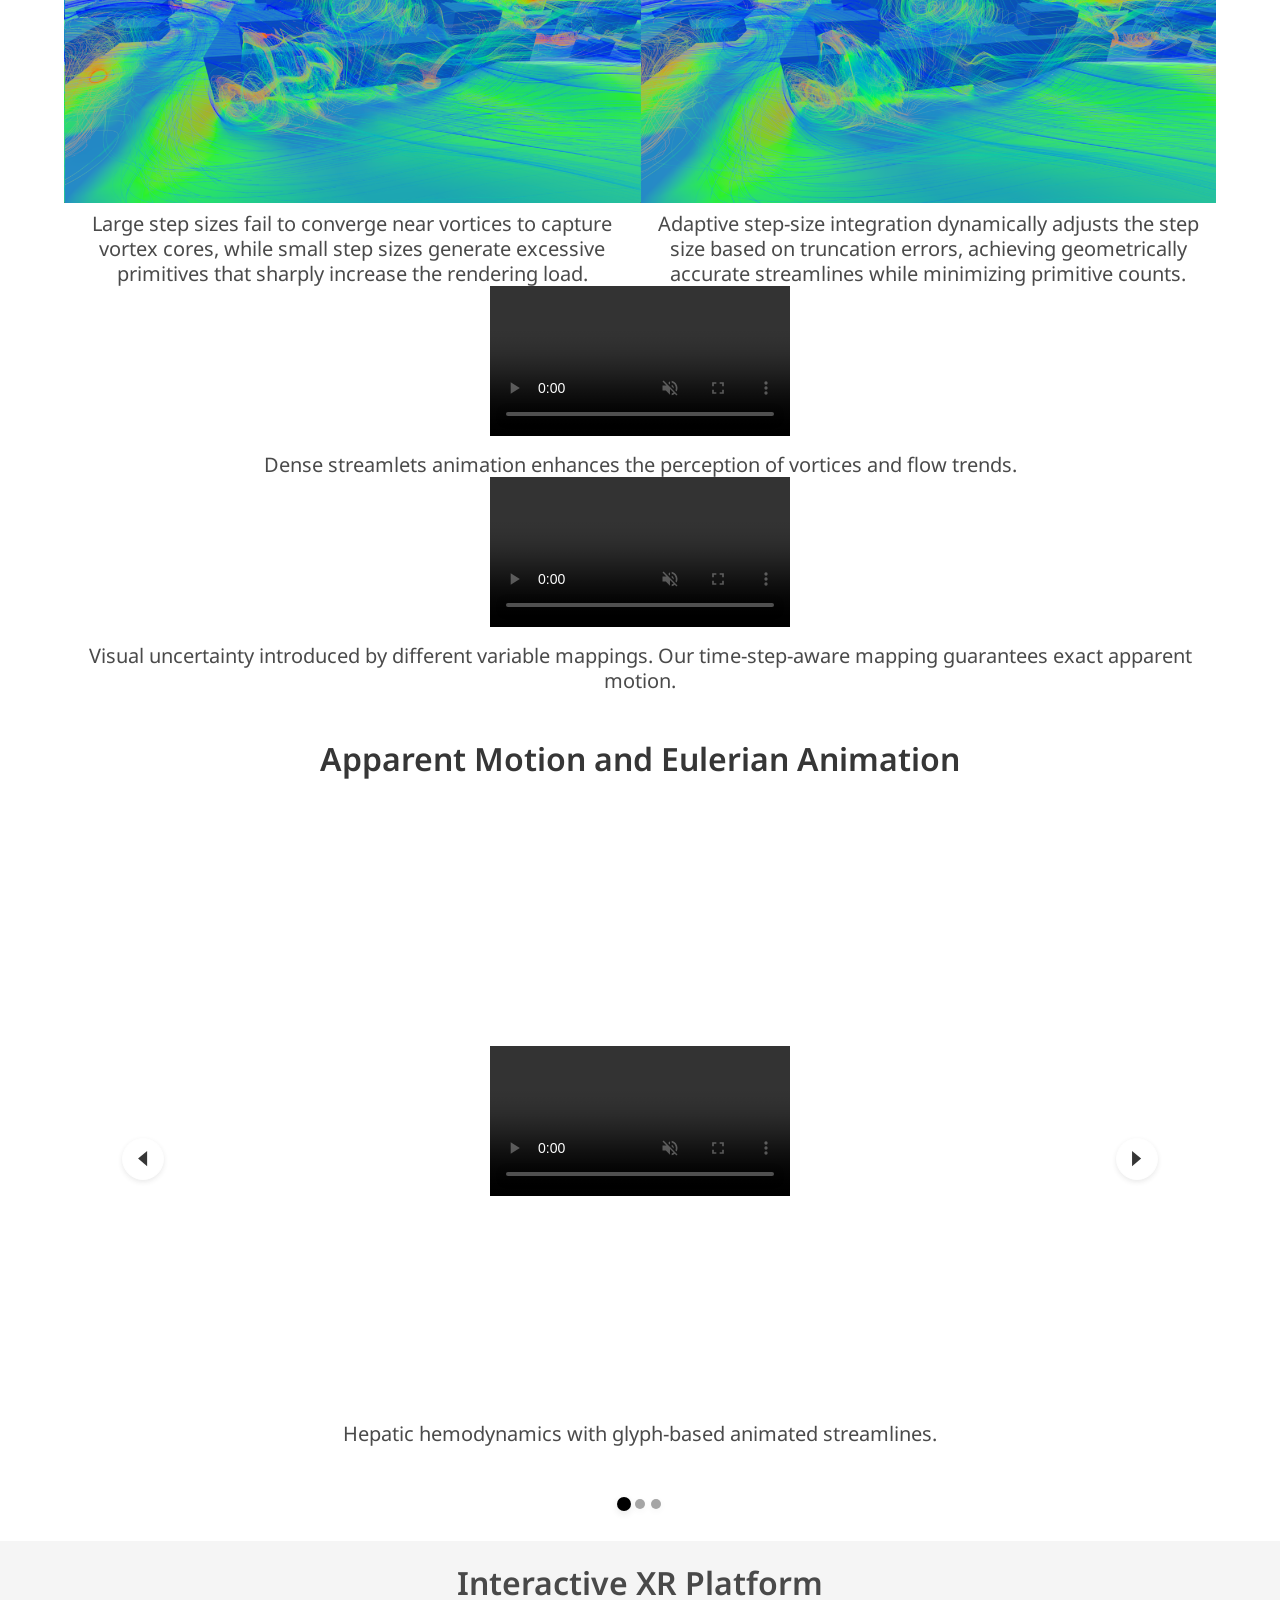
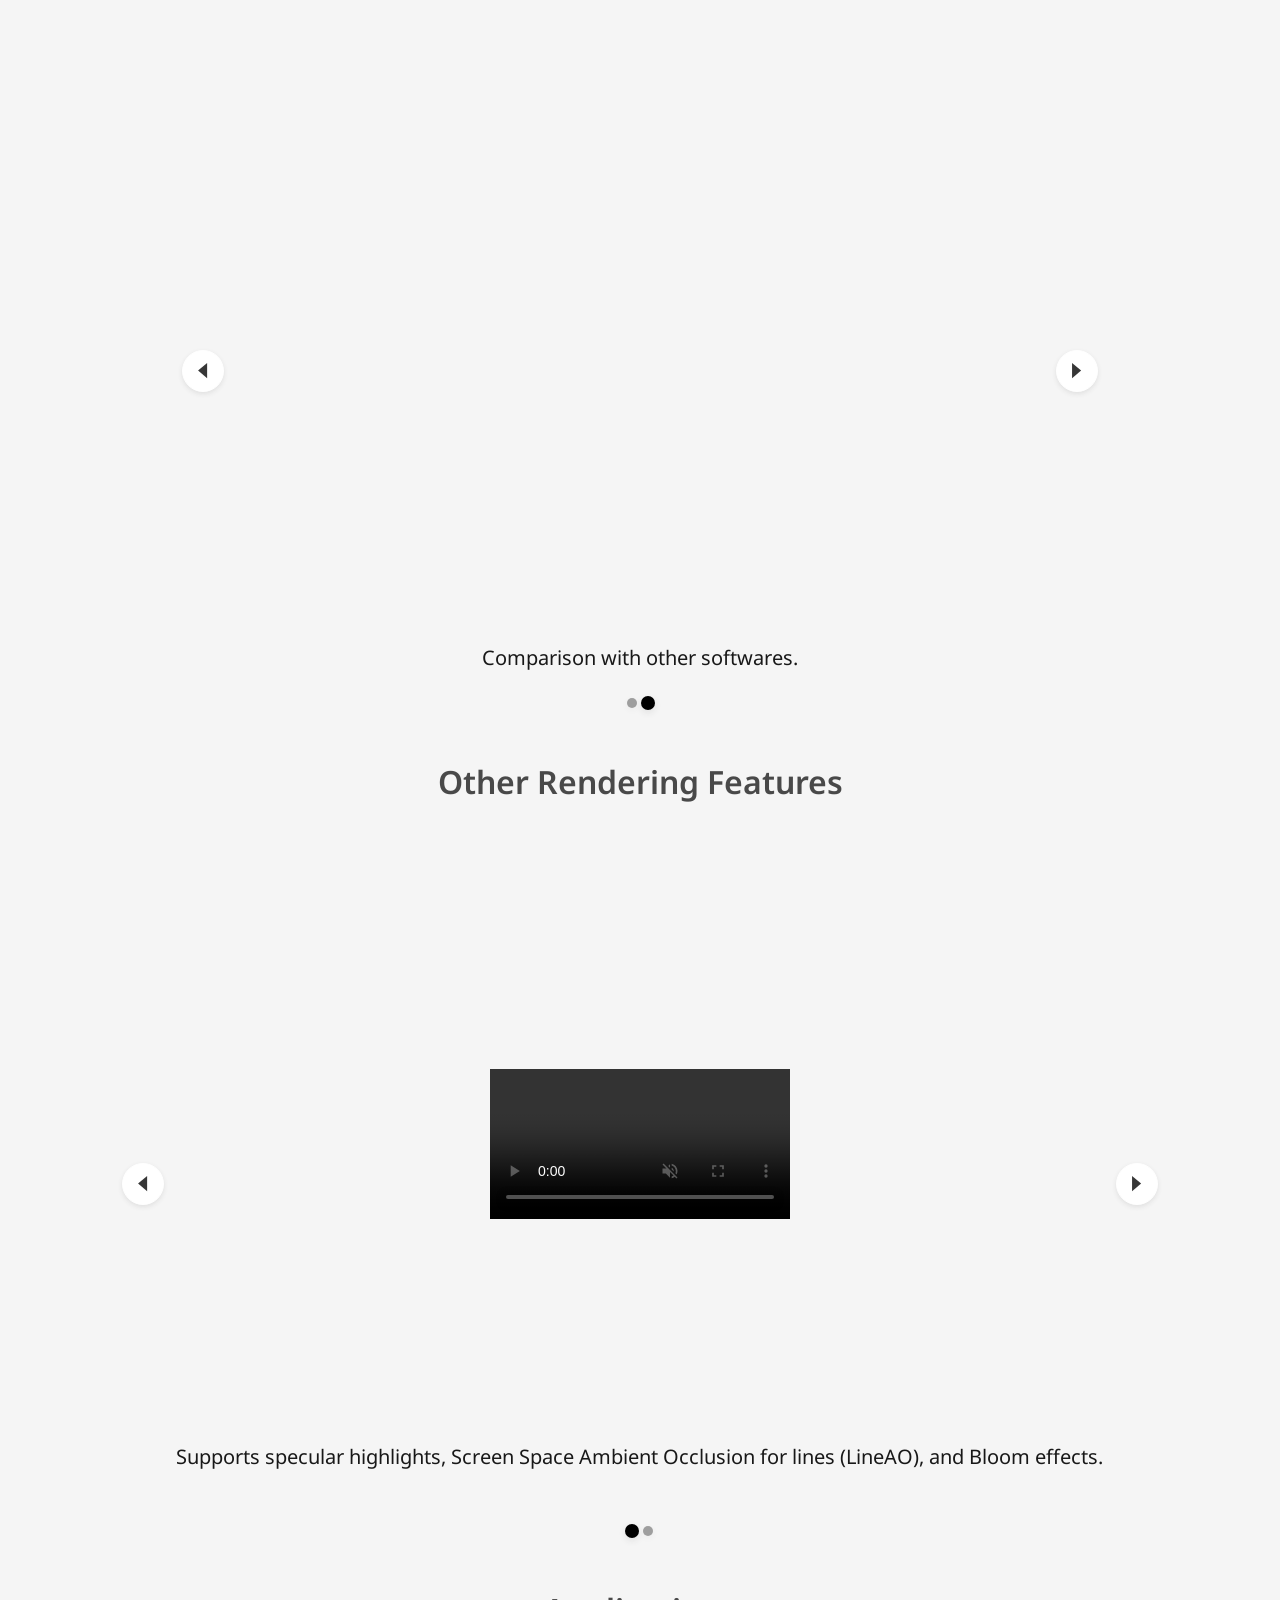
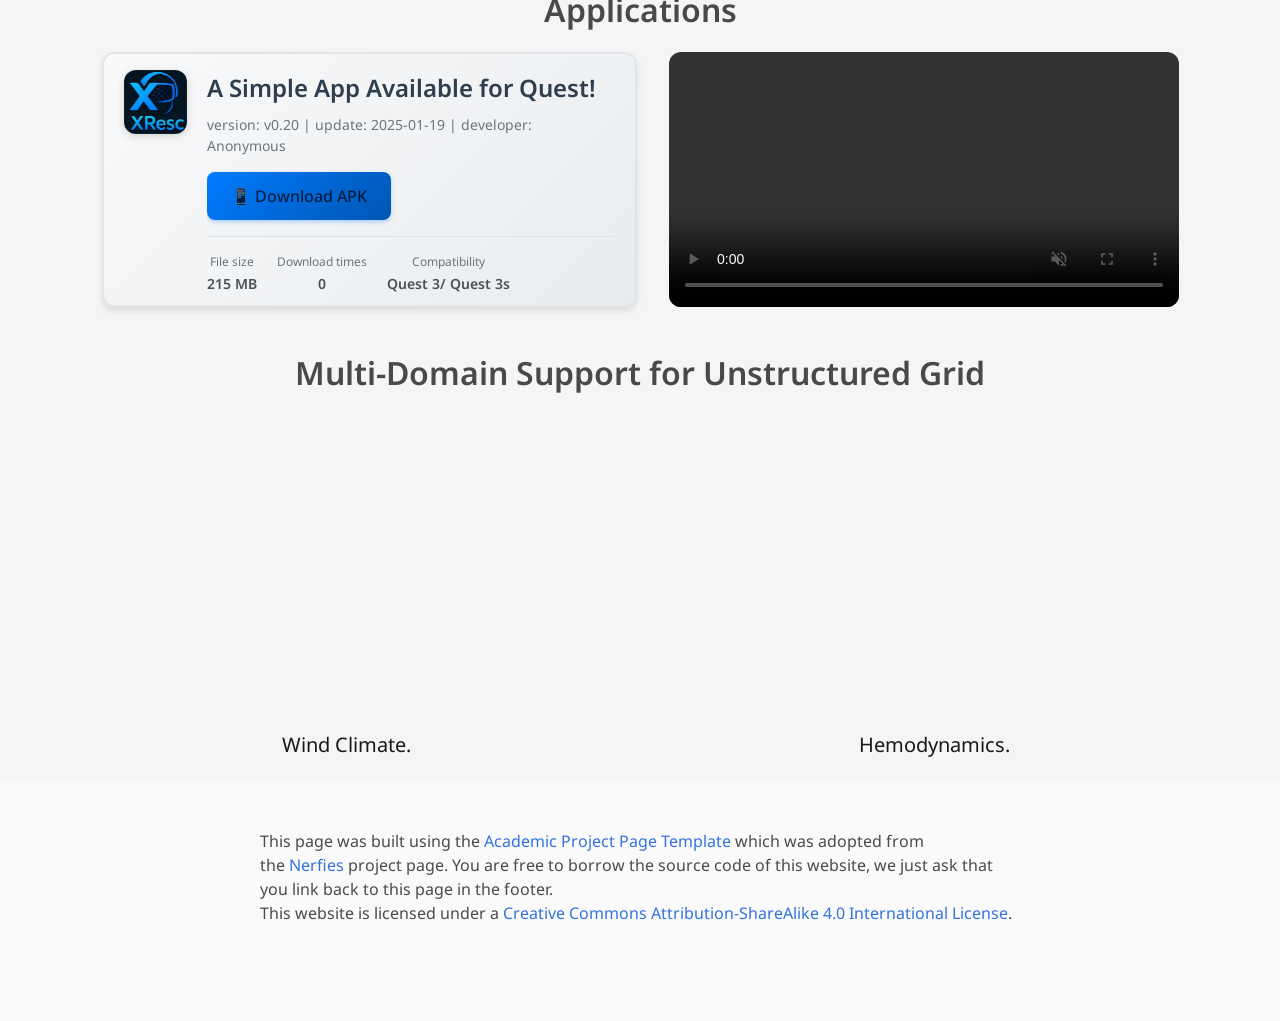
==== commit db5662b0: "1" ====
--- a/index.html
+++ b/index.html
@@ -59,7 +59,7 @@
             </div>
 
             <div class="is-size-5 publication-authors">
-              <span class="author-block">Your Institution Name<br>IEEE Transactions on Visualization and Computer Graphics (TVCG)</span>
+              <span class="author-block">Your Institution Name<span class="temp-hidden" aria-hidden="true"><br>IEEE Transactions on Visualization and Computer Graphics (TVCG)</span></span>
               <span class="eql-cntrb"><small><br><sup>*</sup>Indicates Equal Contribution</small></span>
             </div>
 
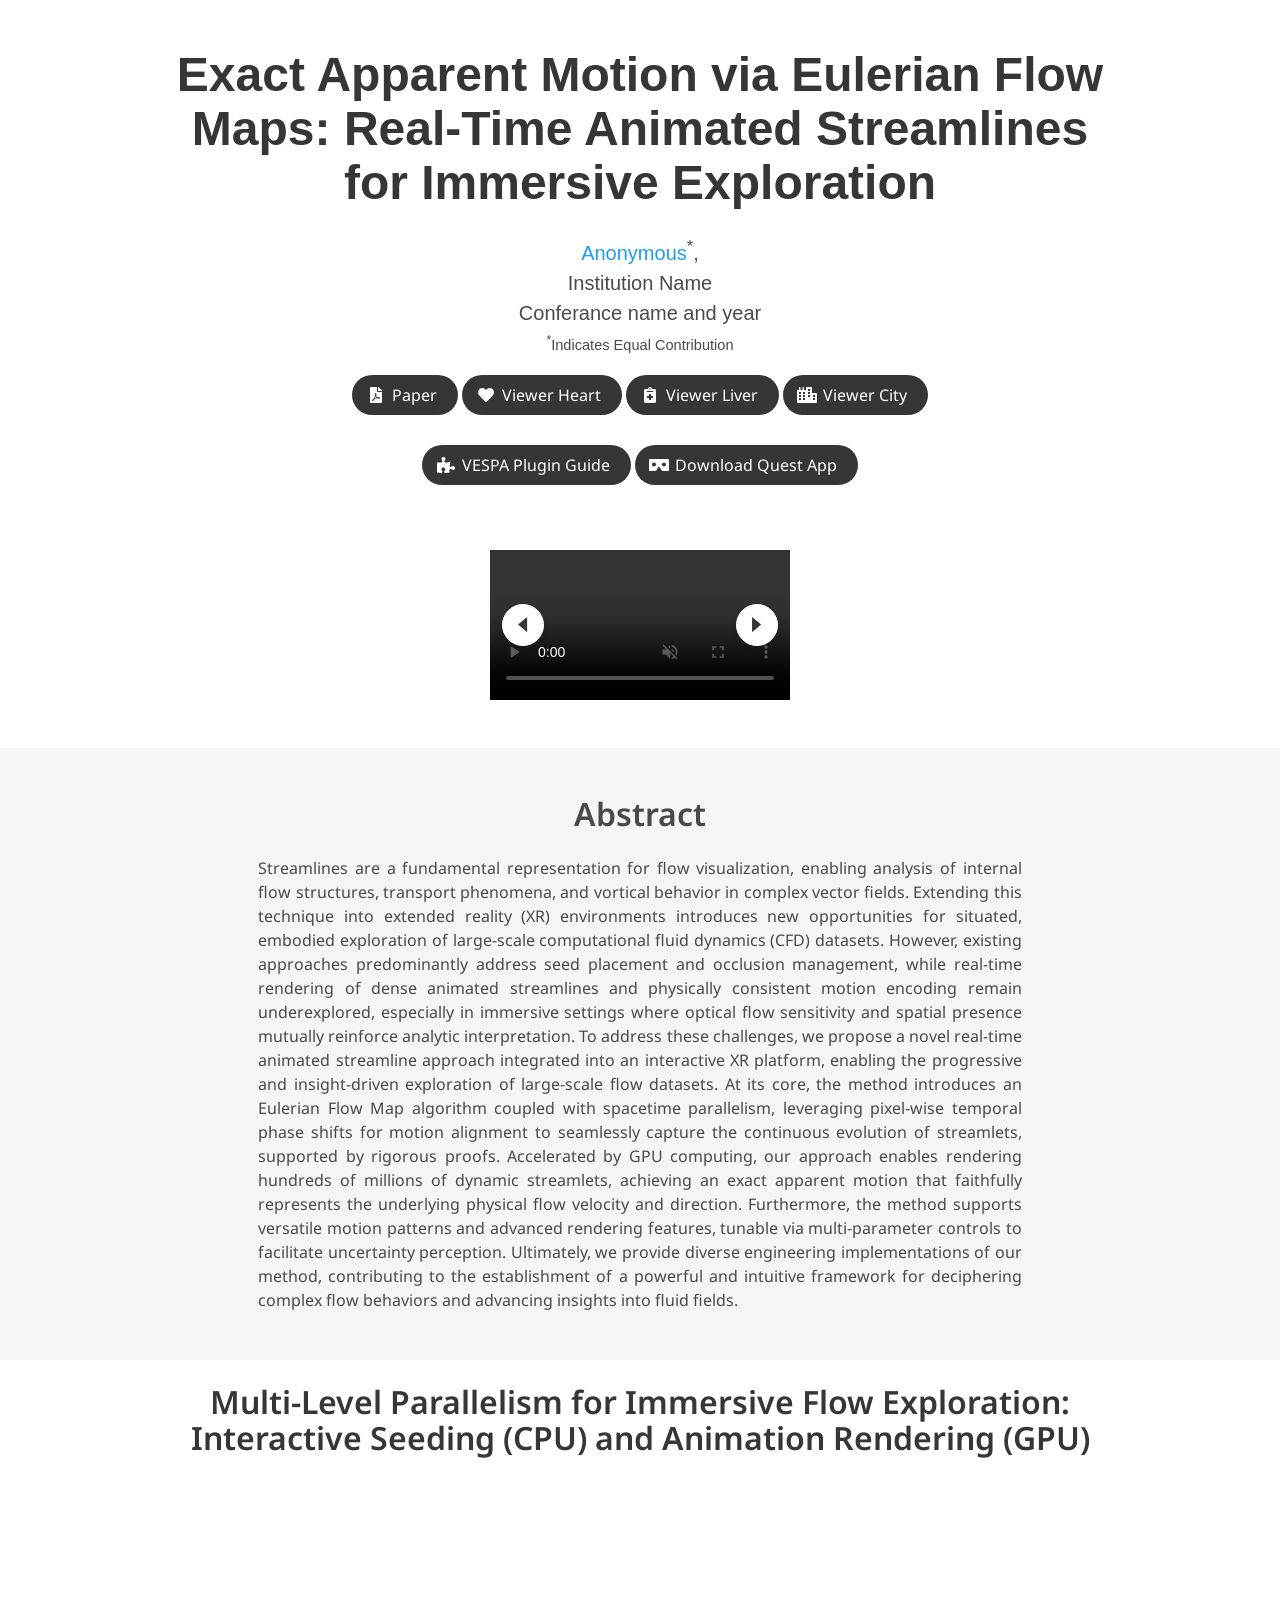
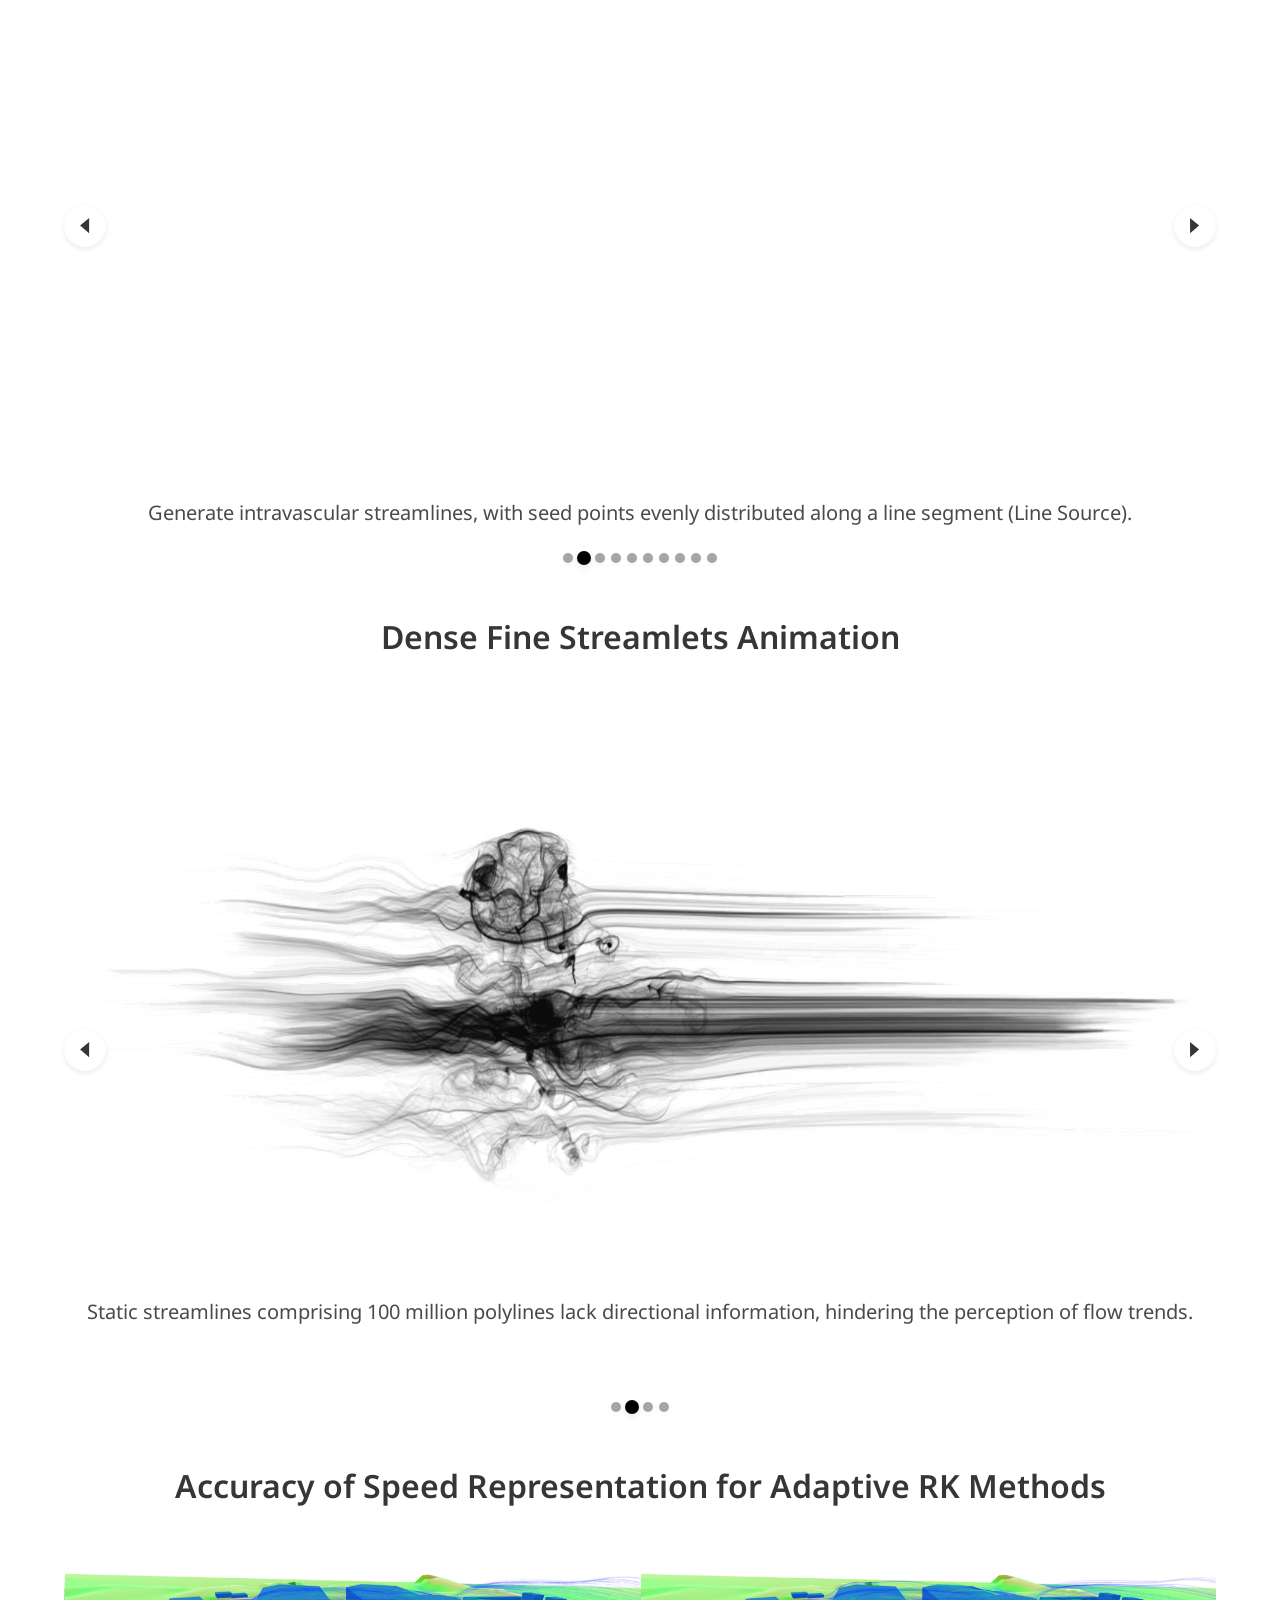
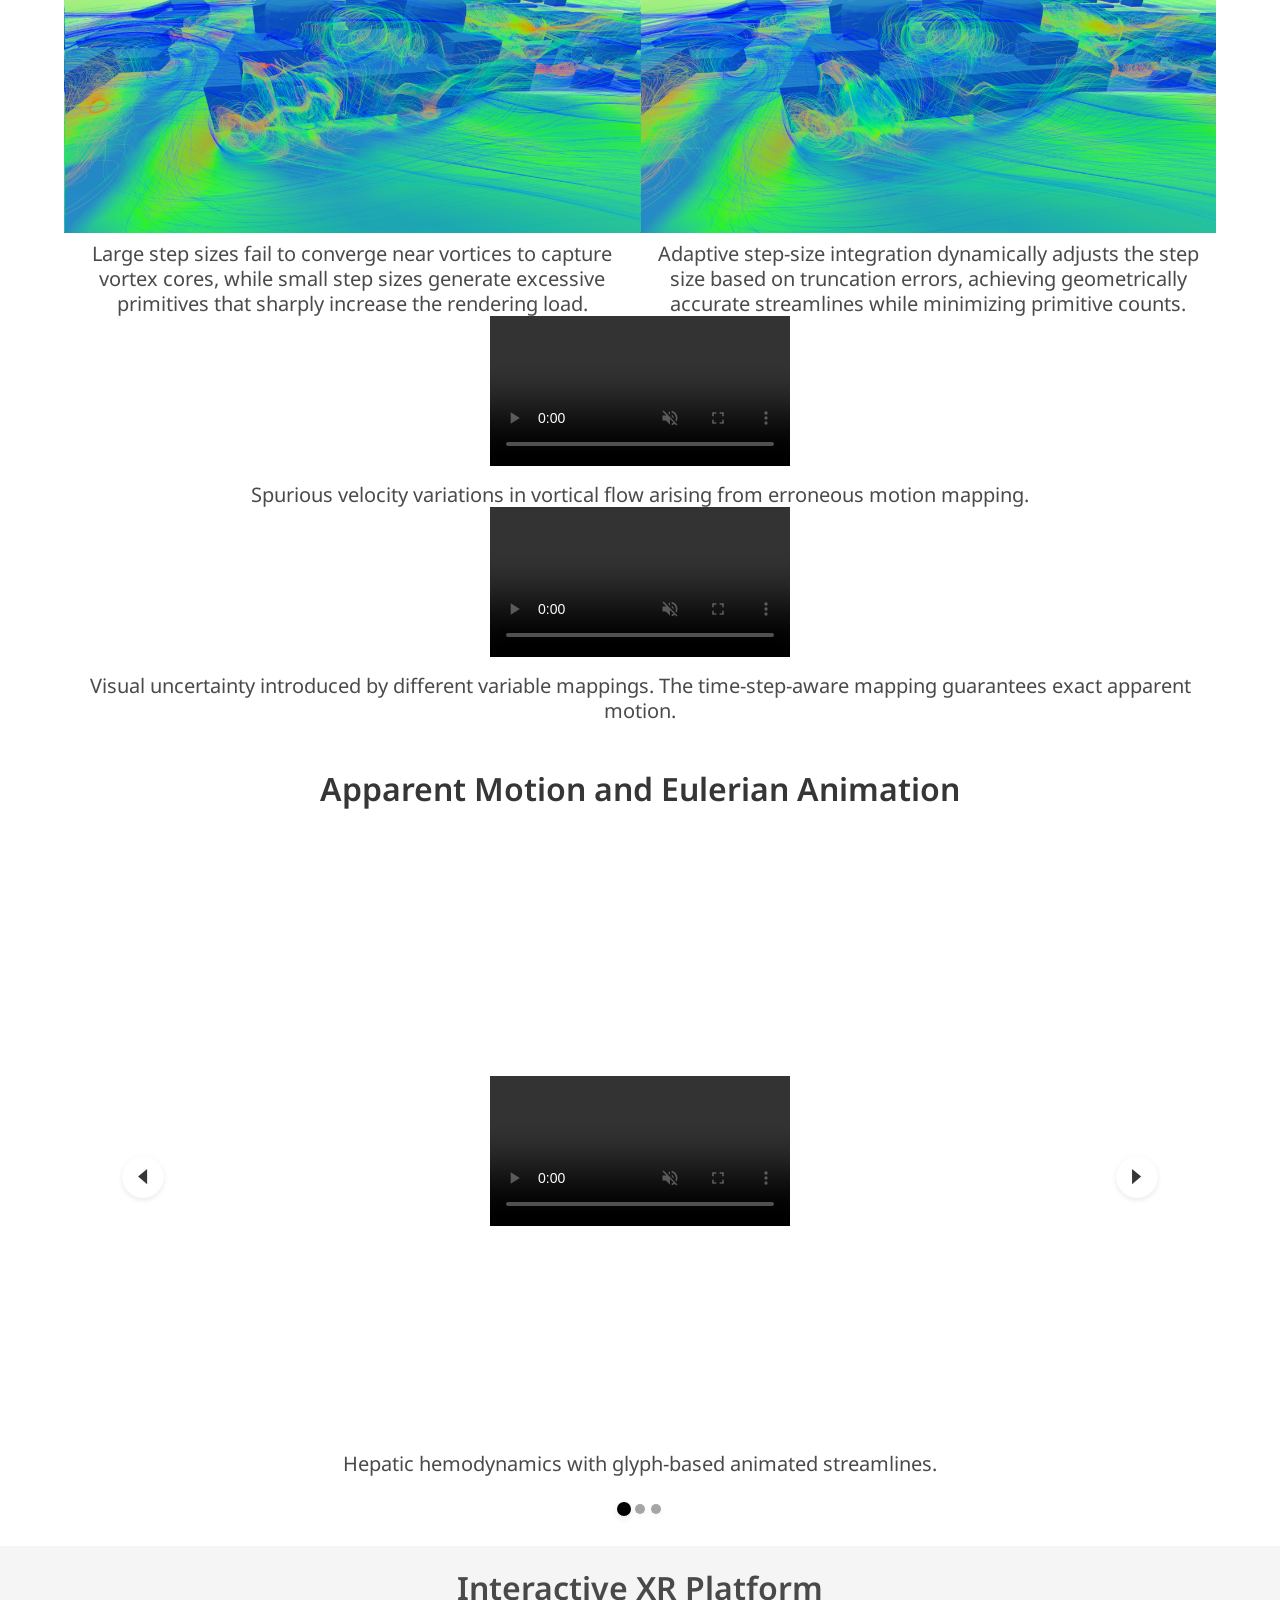
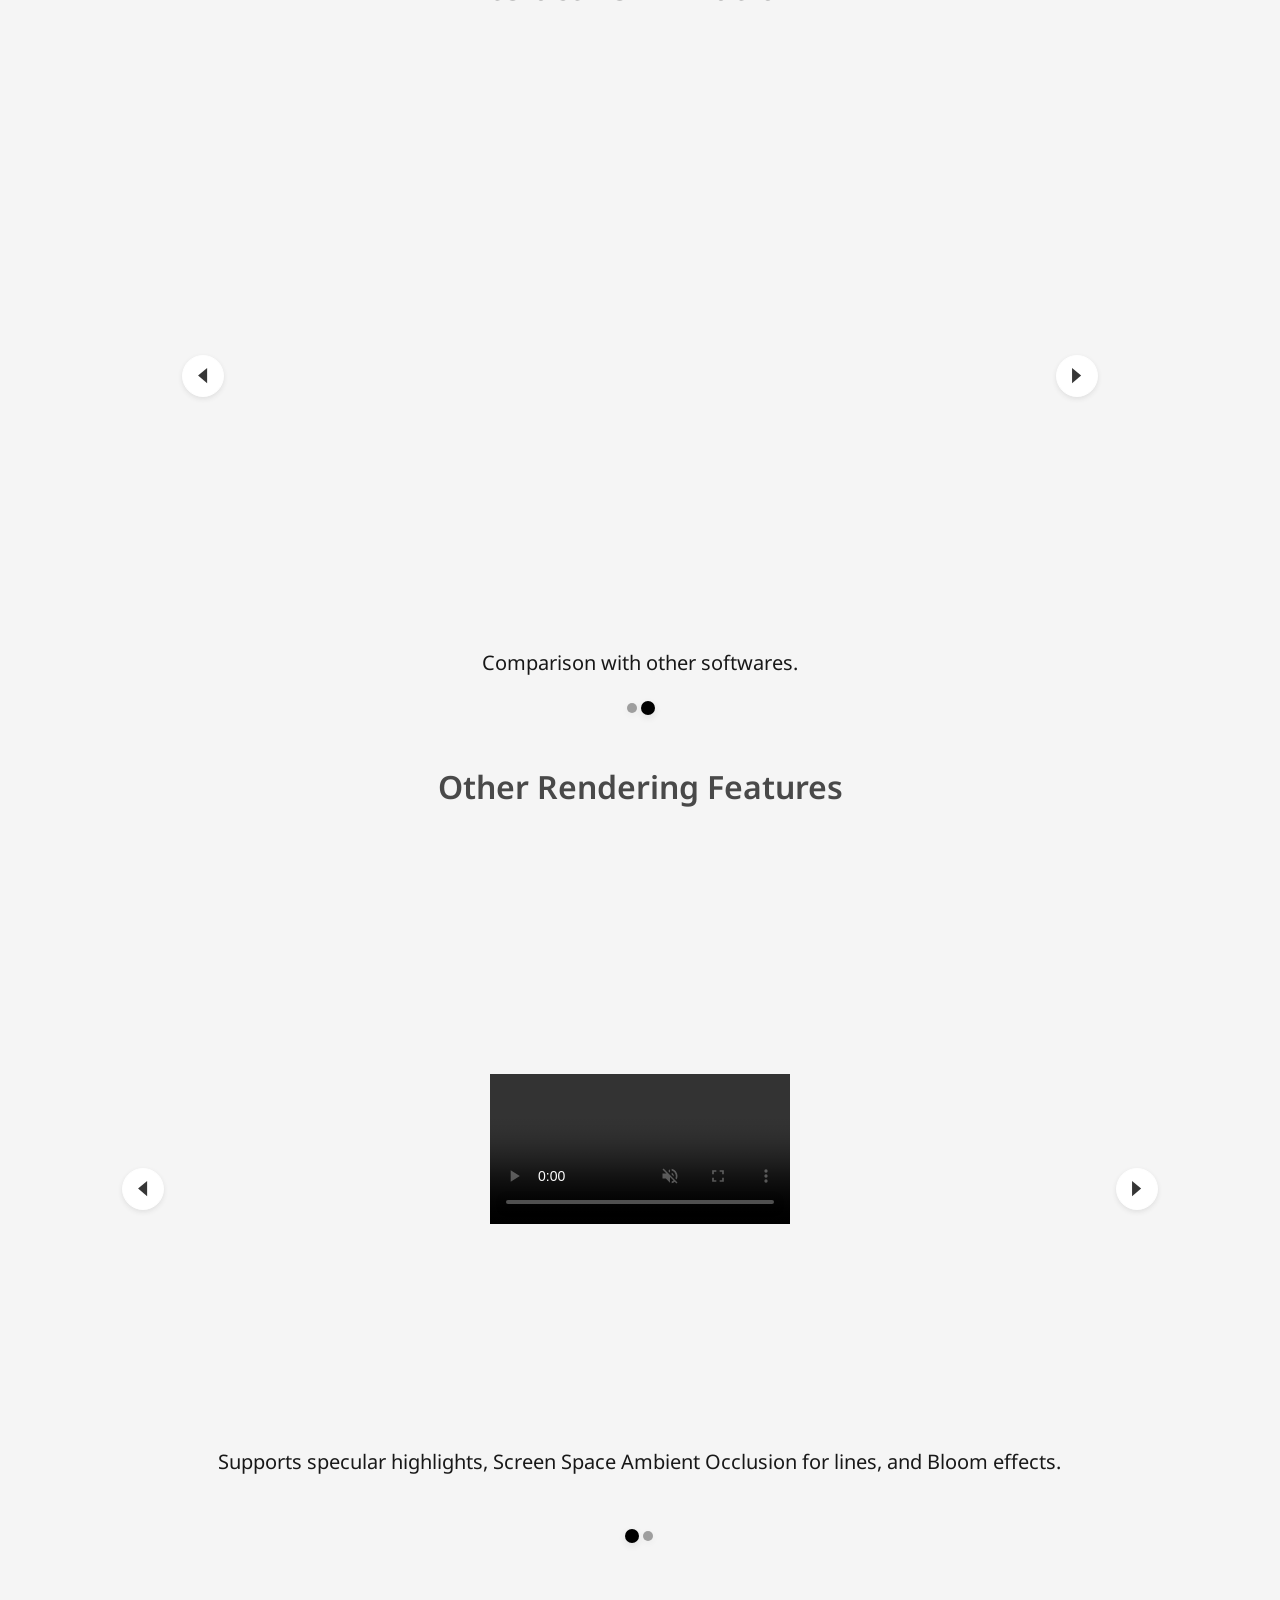
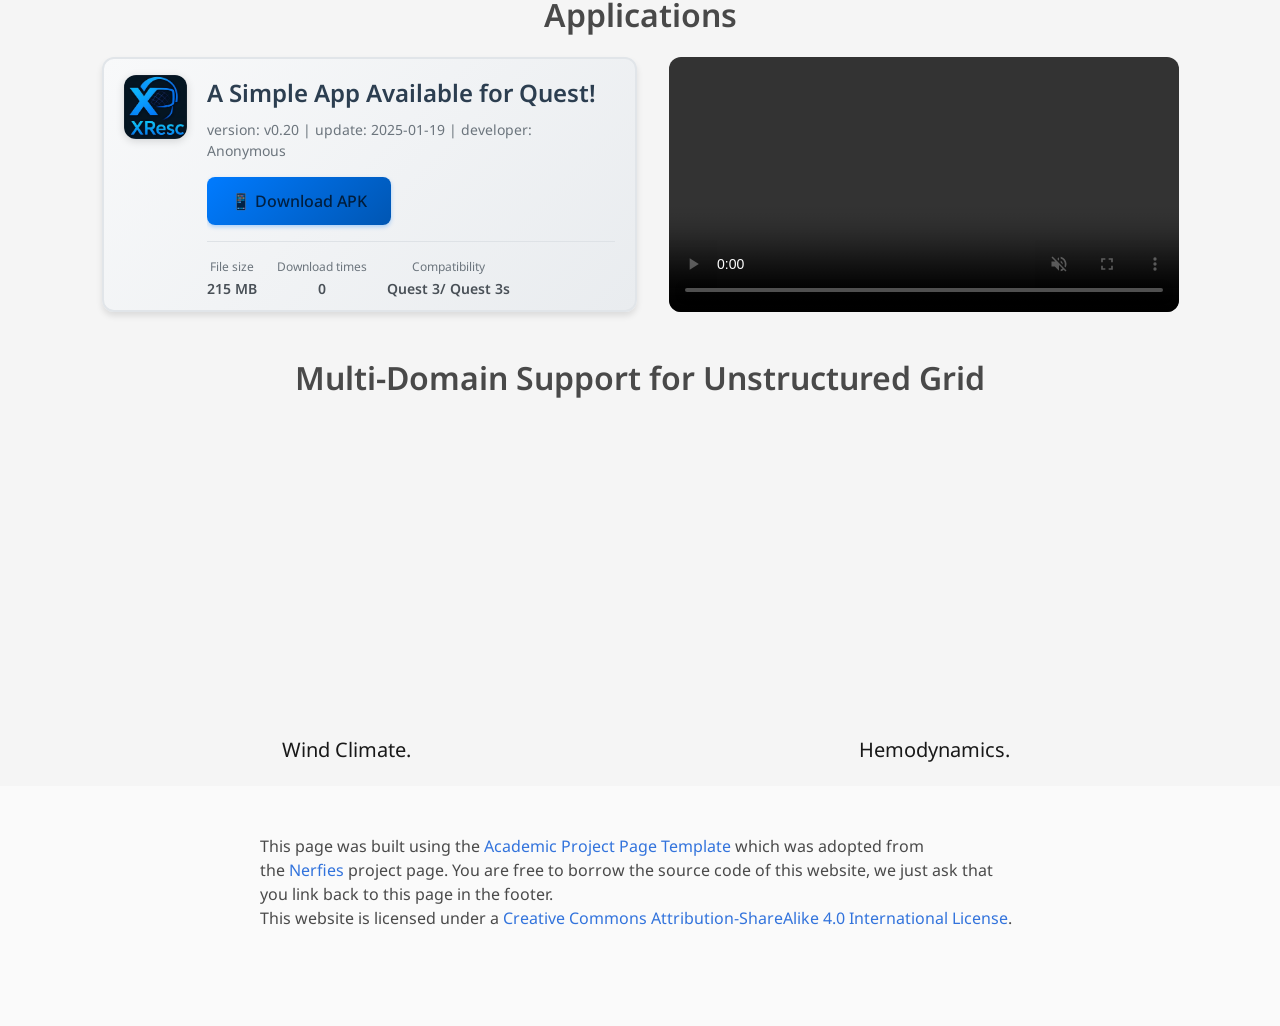
==== commit 10cd78d3: "1" ====
--- a/index.html
+++ b/index.html
@@ -59,7 +59,7 @@
             </div>
 
             <div class="is-size-5 publication-authors">
-              <span class="author-block">Your Institution Name<span class="temp-hidden" aria-hidden="true"><br>IEEE Transactions on Visualization and Computer Graphics (TVCG)</span></span>
+              <span class="author-block">Institution Name<br>Conferance name and year</span>
               <span class="eql-cntrb"><small><br><sup>*</sup>Indicates Equal Contribution</small></span>
             </div>
 
@@ -347,7 +347,7 @@
             <source src="static/videos/Fidelity.mp4" type="video/mp4">
           </video>
           <h2 class="subtitle has-text-centered mt-4">
-            Dense streamlets animation enhances the perception of vortices and flow trends.
+            Spurious velocity variations in vortical flow arising from erroneous motion mapping.
           </h2>
         </div>
         <div class="has-text-centered">
@@ -356,7 +356,7 @@
             <source src="static/videos/uncertaintyContrast_page.mp4" type="video/mp4">
           </video>
           <h2 class="subtitle has-text-centered mt-4">
-            Visual uncertainty introduced by different variable mappings. Our time-step-aware mapping guarantees exact apparent motion.
+            Visual uncertainty introduced by different variable mappings. The time-step-aware mapping guarantees exact apparent motion.
           </h2>
         </div>
       </div>
@@ -380,7 +380,7 @@
             </div>
             <div class="mc-slide">
               <div class="has-text-centered"><video poster="" autoplay controls muted playsinline preload="metadata"><source src="static/videos/coneAnim.mp4" type="video/mp4"></video></div>
-              <h2 class="subtitle has-text-centered">Supports GPU instancing for massive particles, leveraging spatiotemporal shear transformations within encoded Minkowski space to ensure physically consistent advection.</h2>
+              <h2 class="subtitle has-text-centered">CPU/GPU instancing for massive particles.</h2>
             </div>
           </div></div>
           <button type="button" class="mc-prev" aria-label="Previous"><svg viewBox="0 0 50 80"><polyline fill="currentColor" stroke-width=".5em" stroke-linecap="round" stroke-linejoin="round" points="45.63,75.8 0.375,38.087 45.63,0.375"/></svg></button>
@@ -459,7 +459,7 @@
           <div class="mc-viewport"><div class="mc-track">
             <div class="mc-slide">
               <div class="has-text-centered"><video poster="" autoplay controls muted><source src="static/videos/AO.mp4" type="video/mp4"></video></div>
-              <h2 class="subtitle has-text-centered">Supports specular highlights, Screen Space Ambient Occlusion for lines (LineAO), and Bloom effects.</h2>
+              <h2 class="subtitle has-text-centered">Supports specular highlights, Screen Space Ambient Occlusion for lines, and Bloom effects.</h2>
             </div>
             <div class="mc-slide">
               <div class="has-text-centered"><video poster="" autoplay controls muted><source src="static/videos/trans.mp4" type="video/mp4"></video></div>
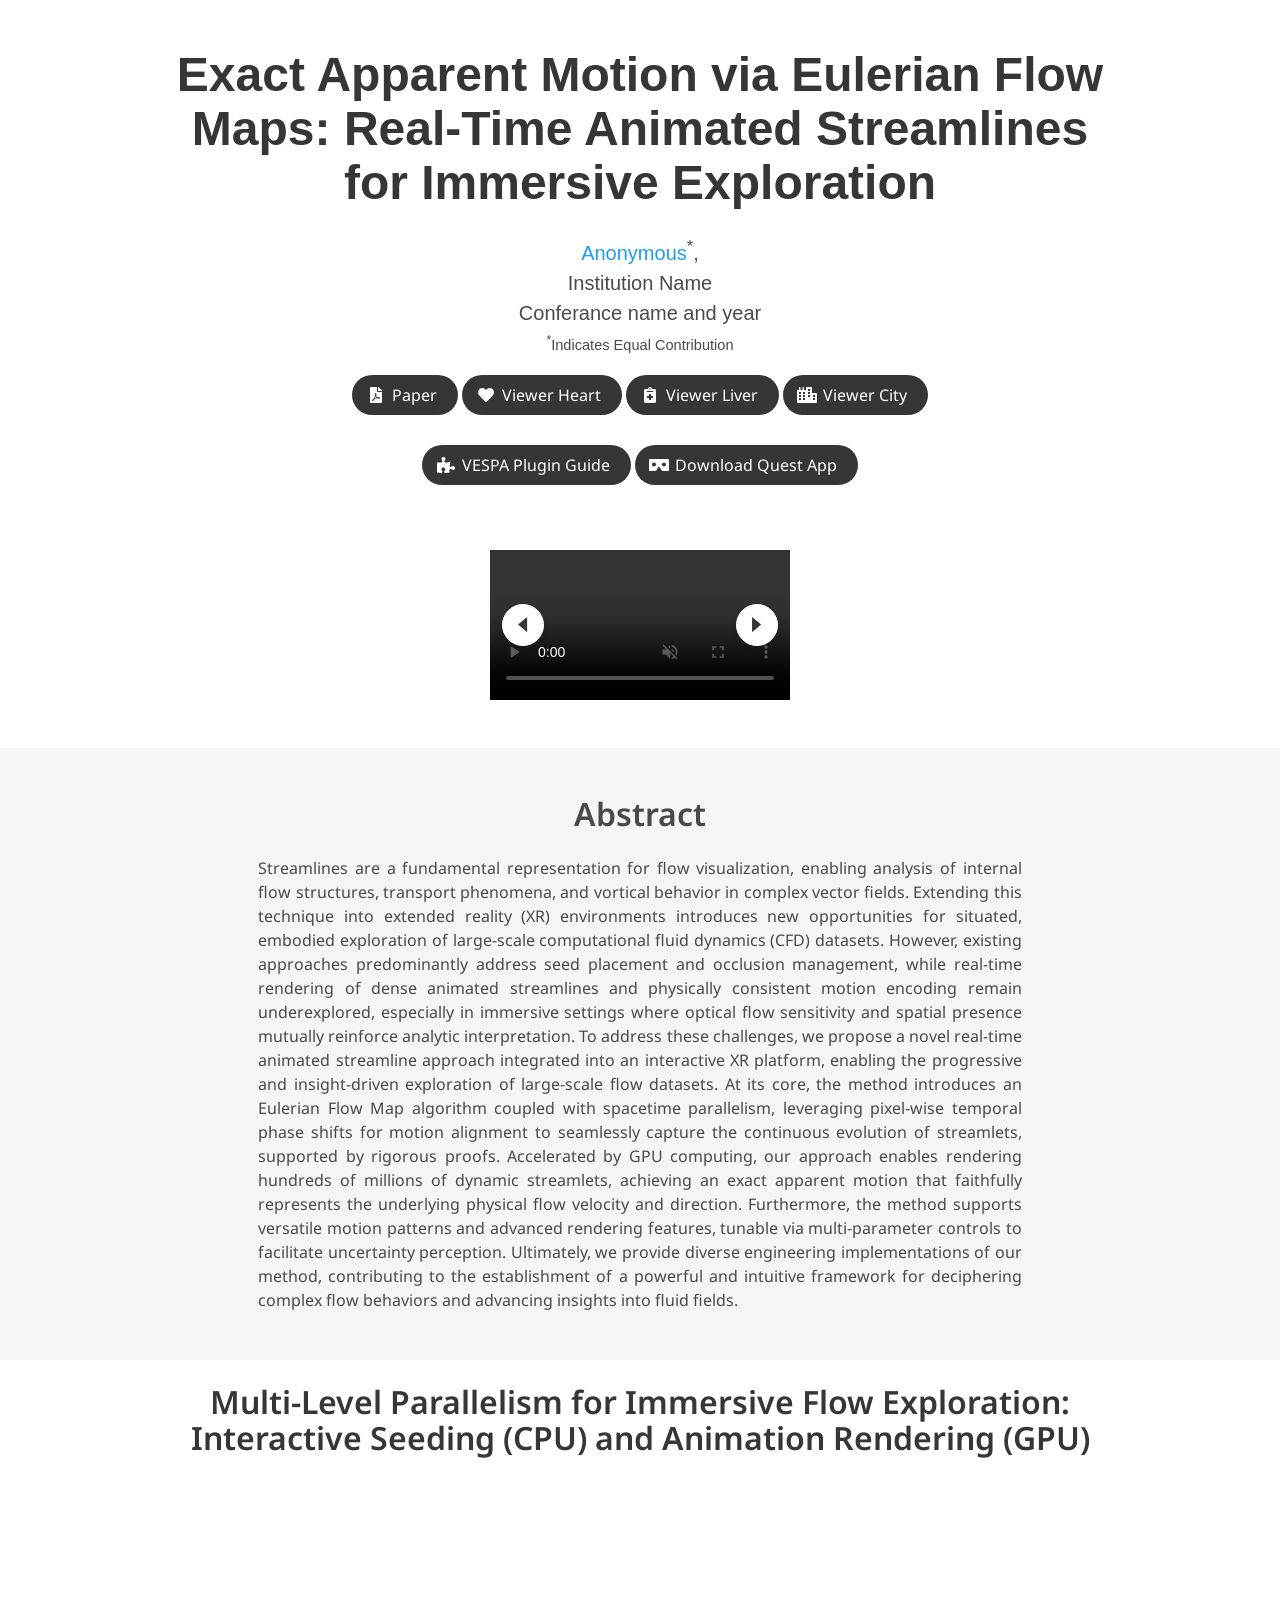
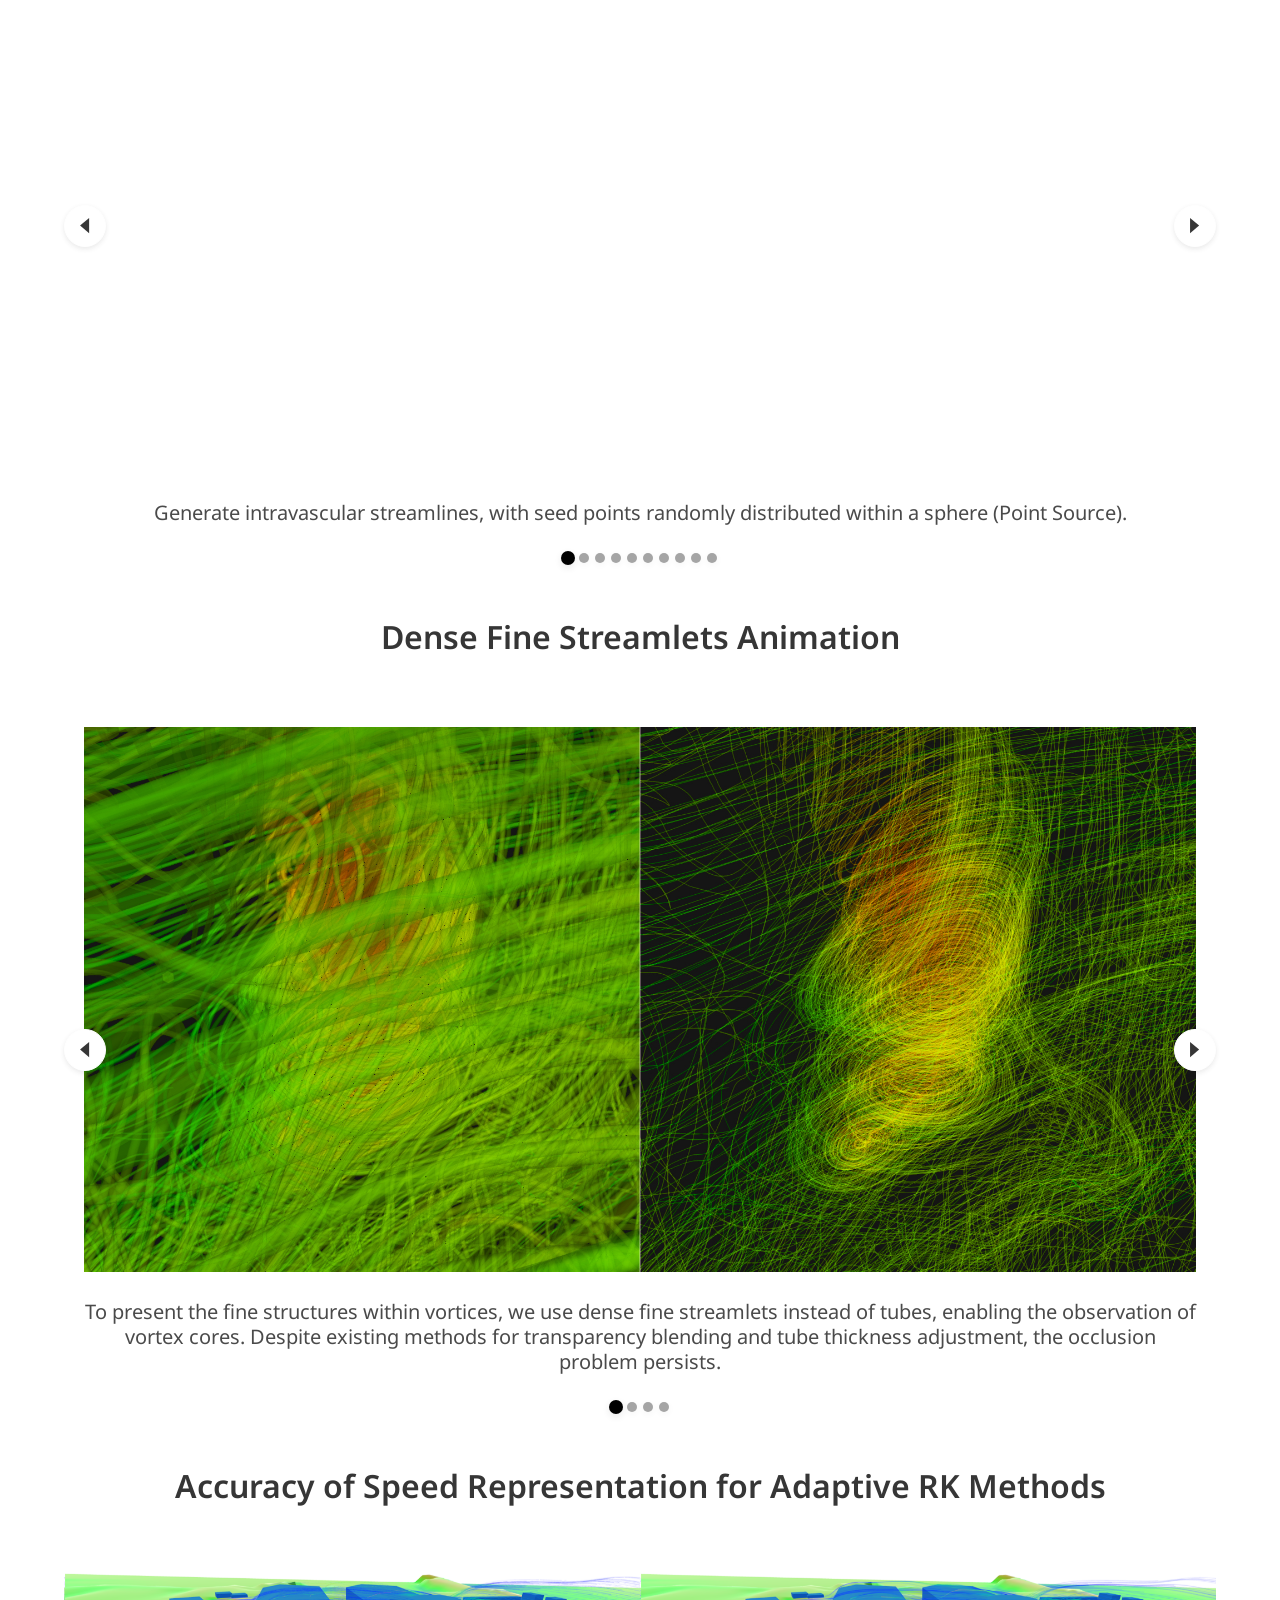
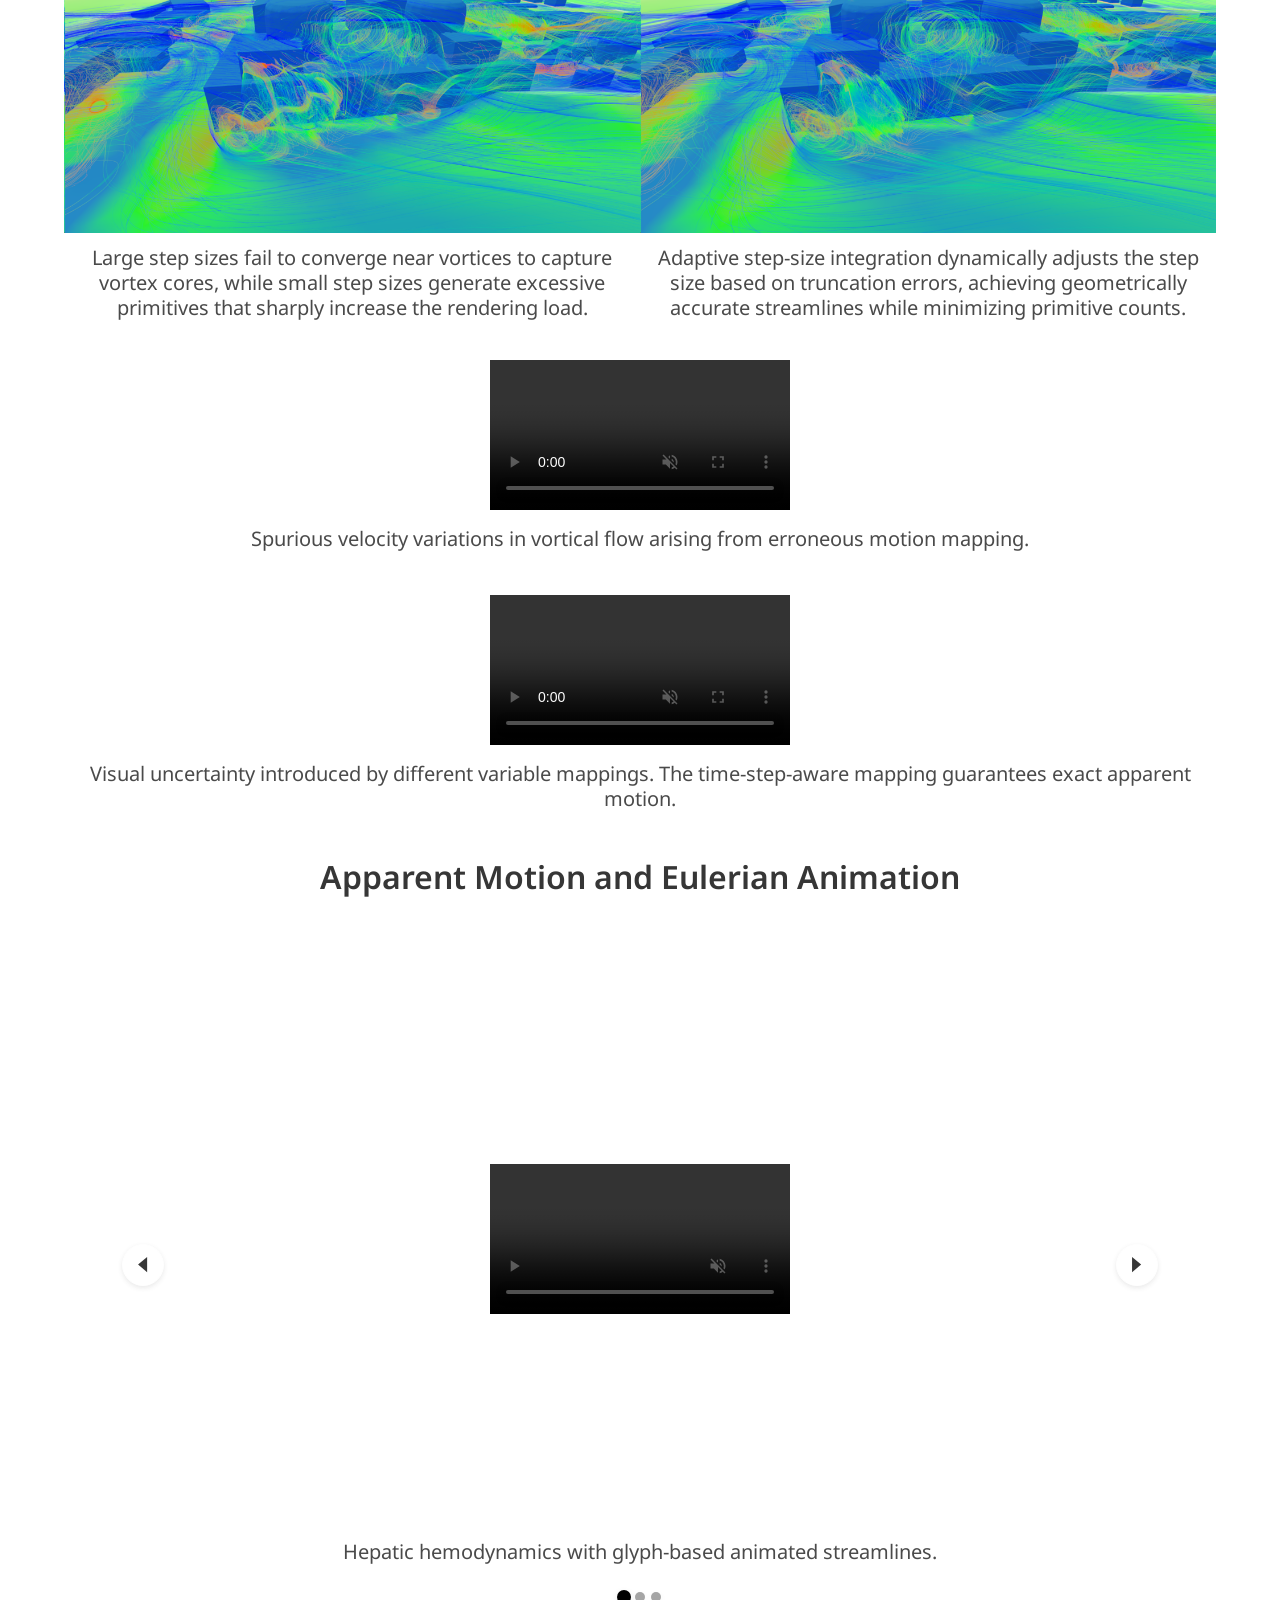
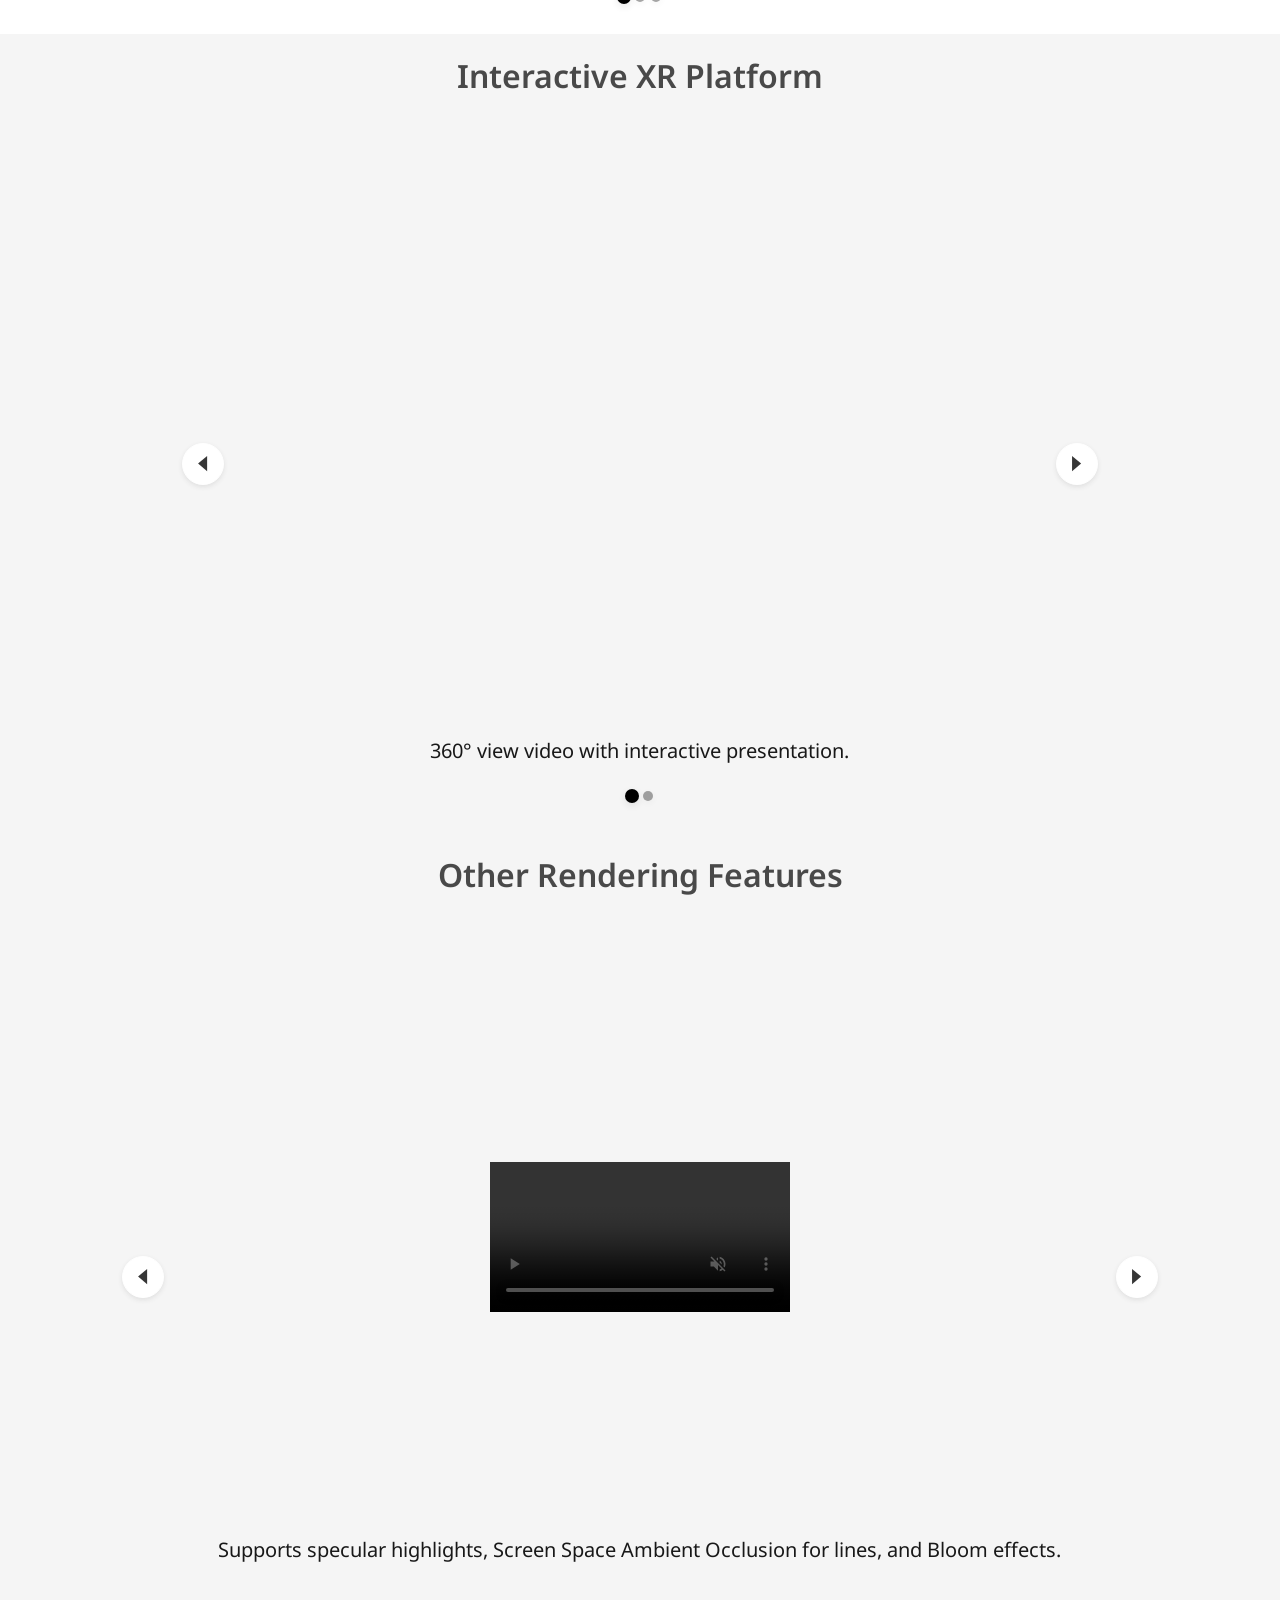
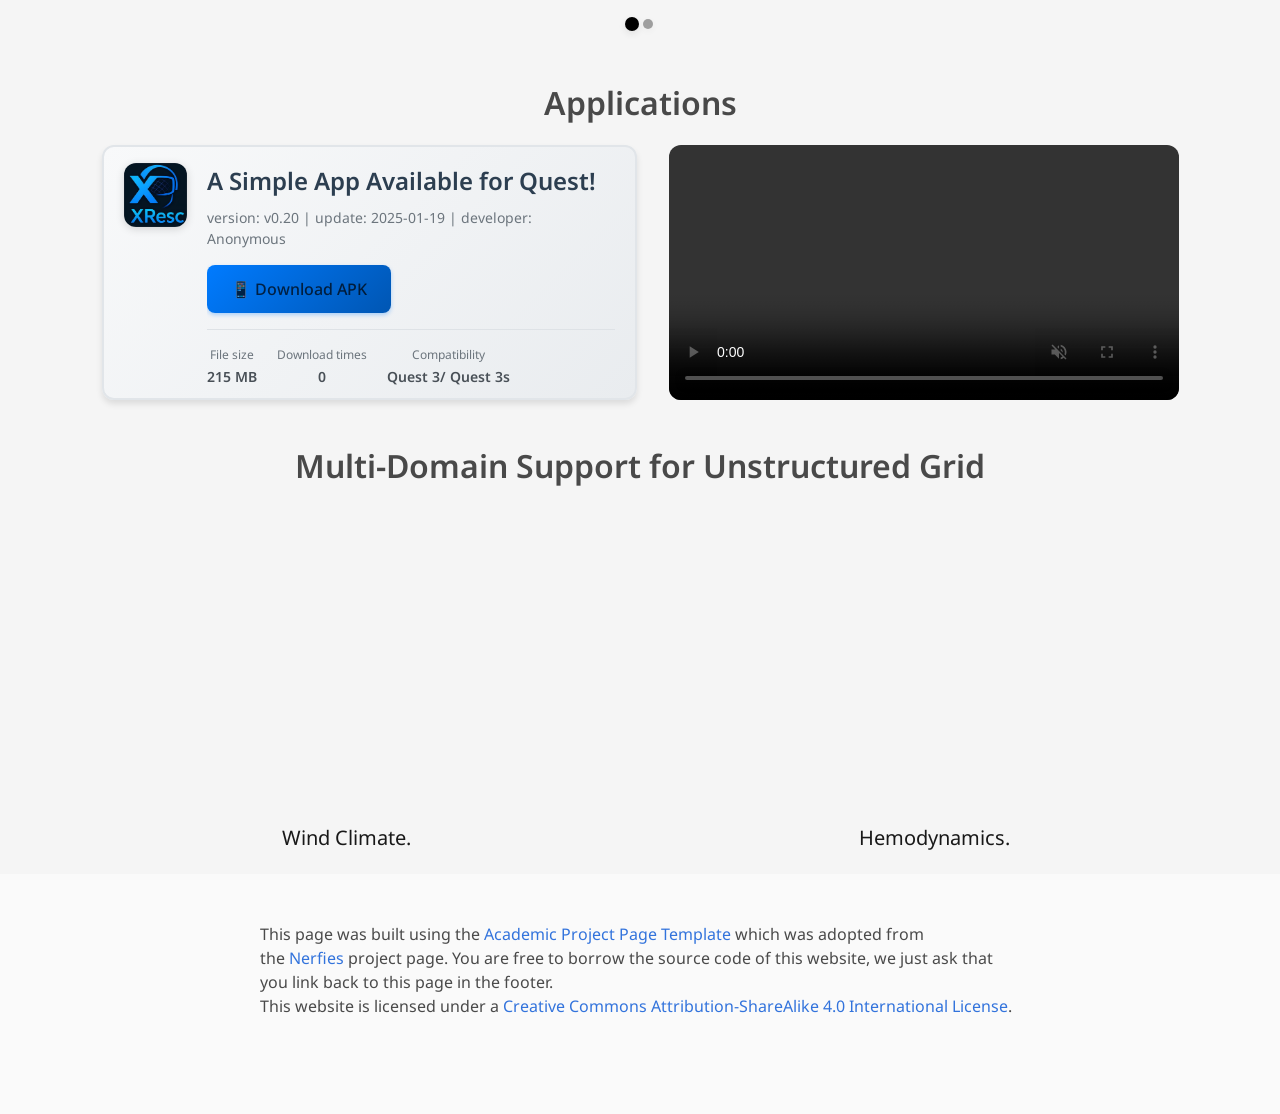
==== commit 92375f9c: "1" ====
--- a/index.html
+++ b/index.html
@@ -317,7 +317,7 @@
   <section class="hero is-small">
 
     <div class="hero-body">
-      <div class="container">
+      <div class="container accuracy-rk-section">
         <div class="accuracy-rk-block">
           <h2 class="title is-3 has-text-centered">Accuracy of Speed Representation for Adaptive RK Methods</h2>
         </div>
--- a/static/css/index.css
+++ b/static/css/index.css
@@ -375,6 +375,7 @@
   margin-left: auto;
   margin-right: auto;
   margin-top: 0;
+  margin-bottom: 2.5rem;
   box-sizing: border-box;
 }
 
@@ -384,7 +385,7 @@
   justify-content: center;
   align-items: flex-start;
   column-gap: 0;
-  row-gap: 0.5rem;
+  row-gap: 1.5rem;
 }
 
 .accuracy-rk-pair .accuracy-rk-fig {
@@ -408,8 +409,12 @@
 }
 
 .accuracy-rk-pair .subtitle {
-  margin-top: 0.5rem !important;
+  margin-top: 0.75rem !important;
   margin-bottom: 0 !important;
+}
+
+.accuracy-rk-section > .has-text-centered + .has-text-centered {
+  margin-top: 2.75rem;
 }
 
 .accuracy-rk-block {
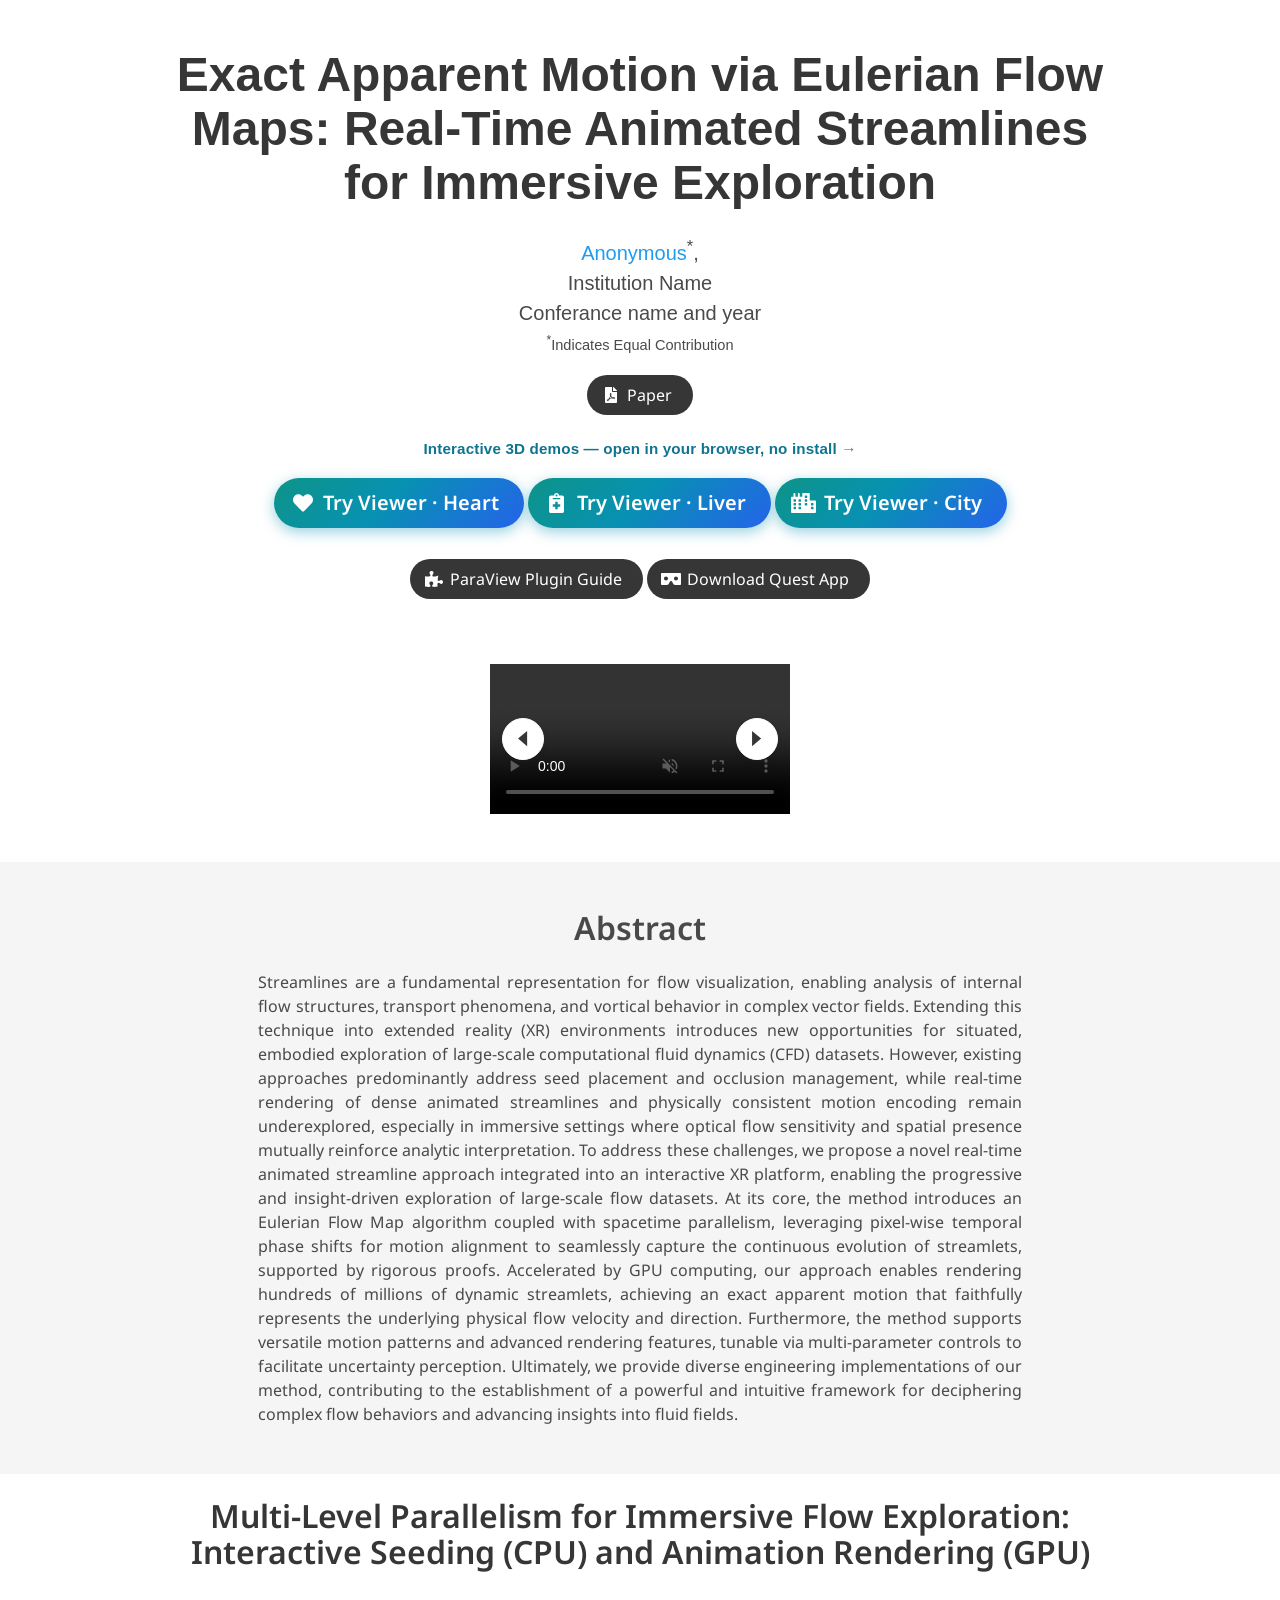
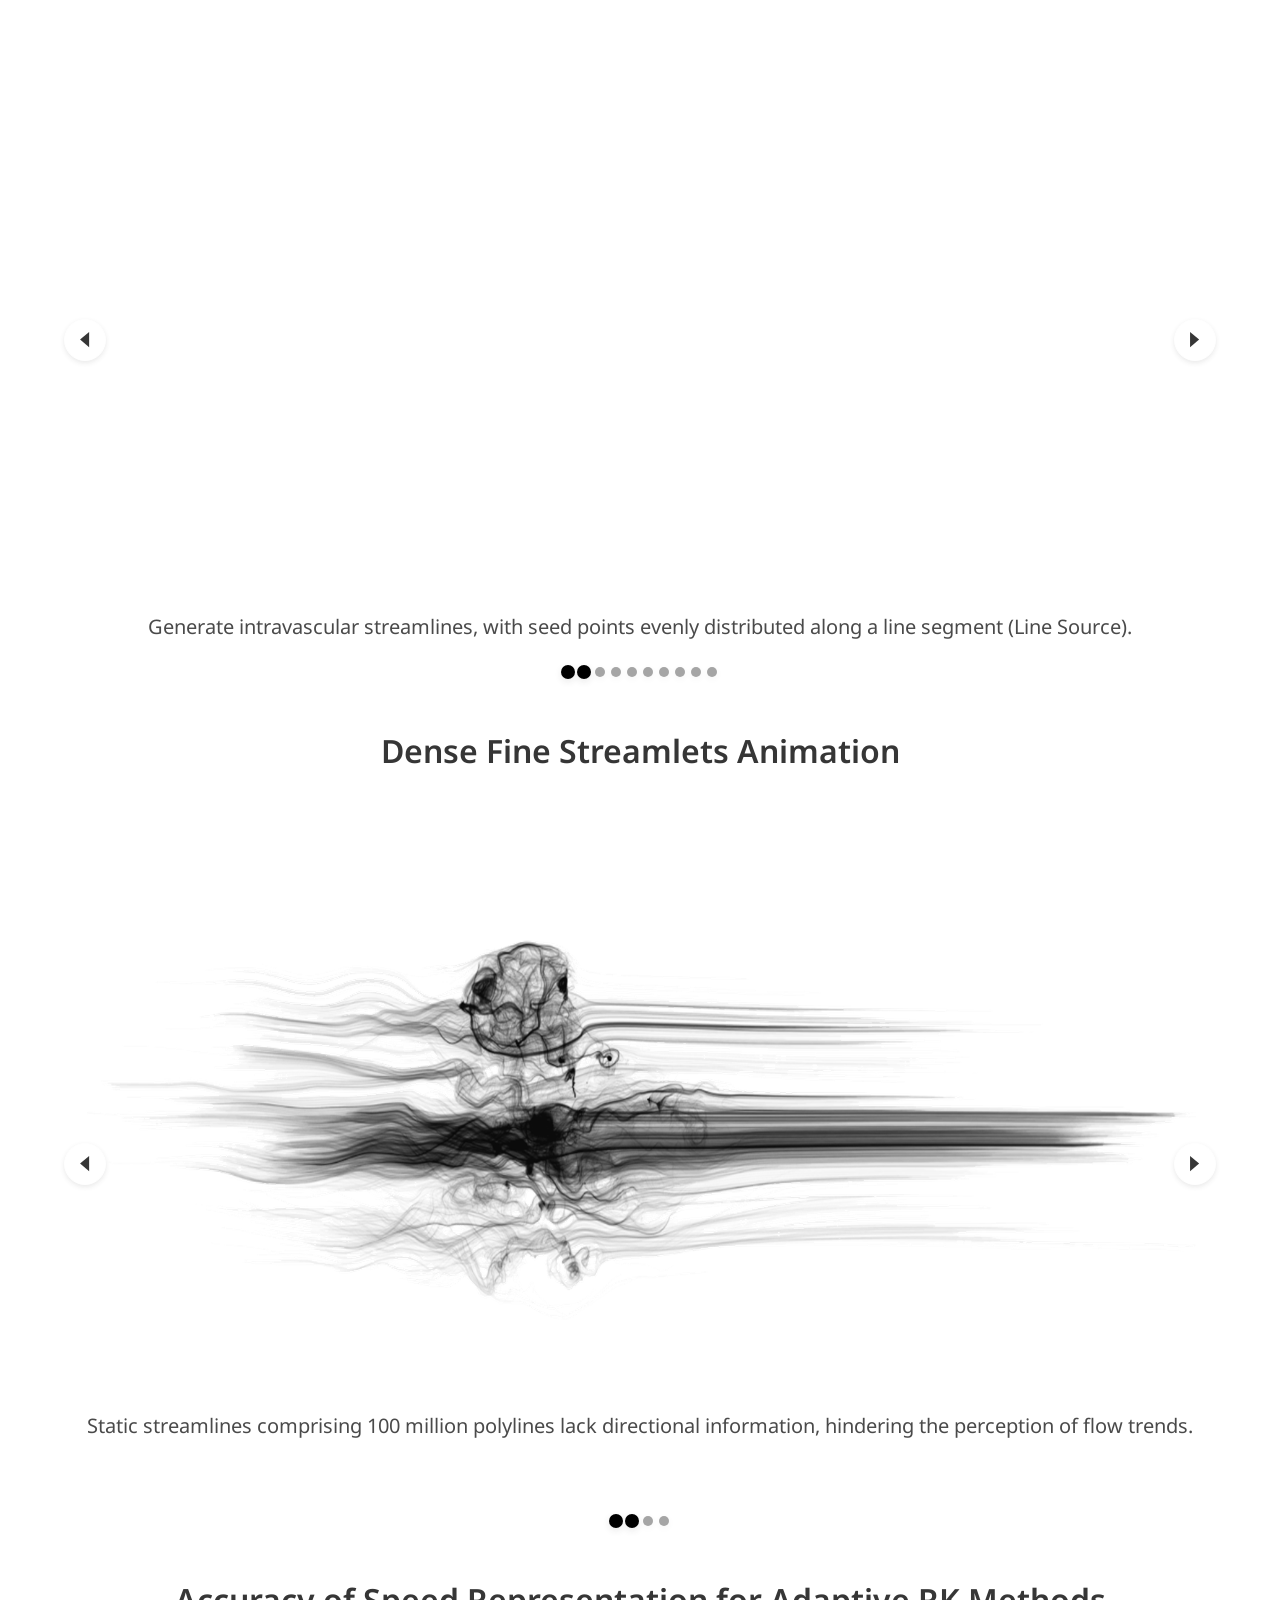
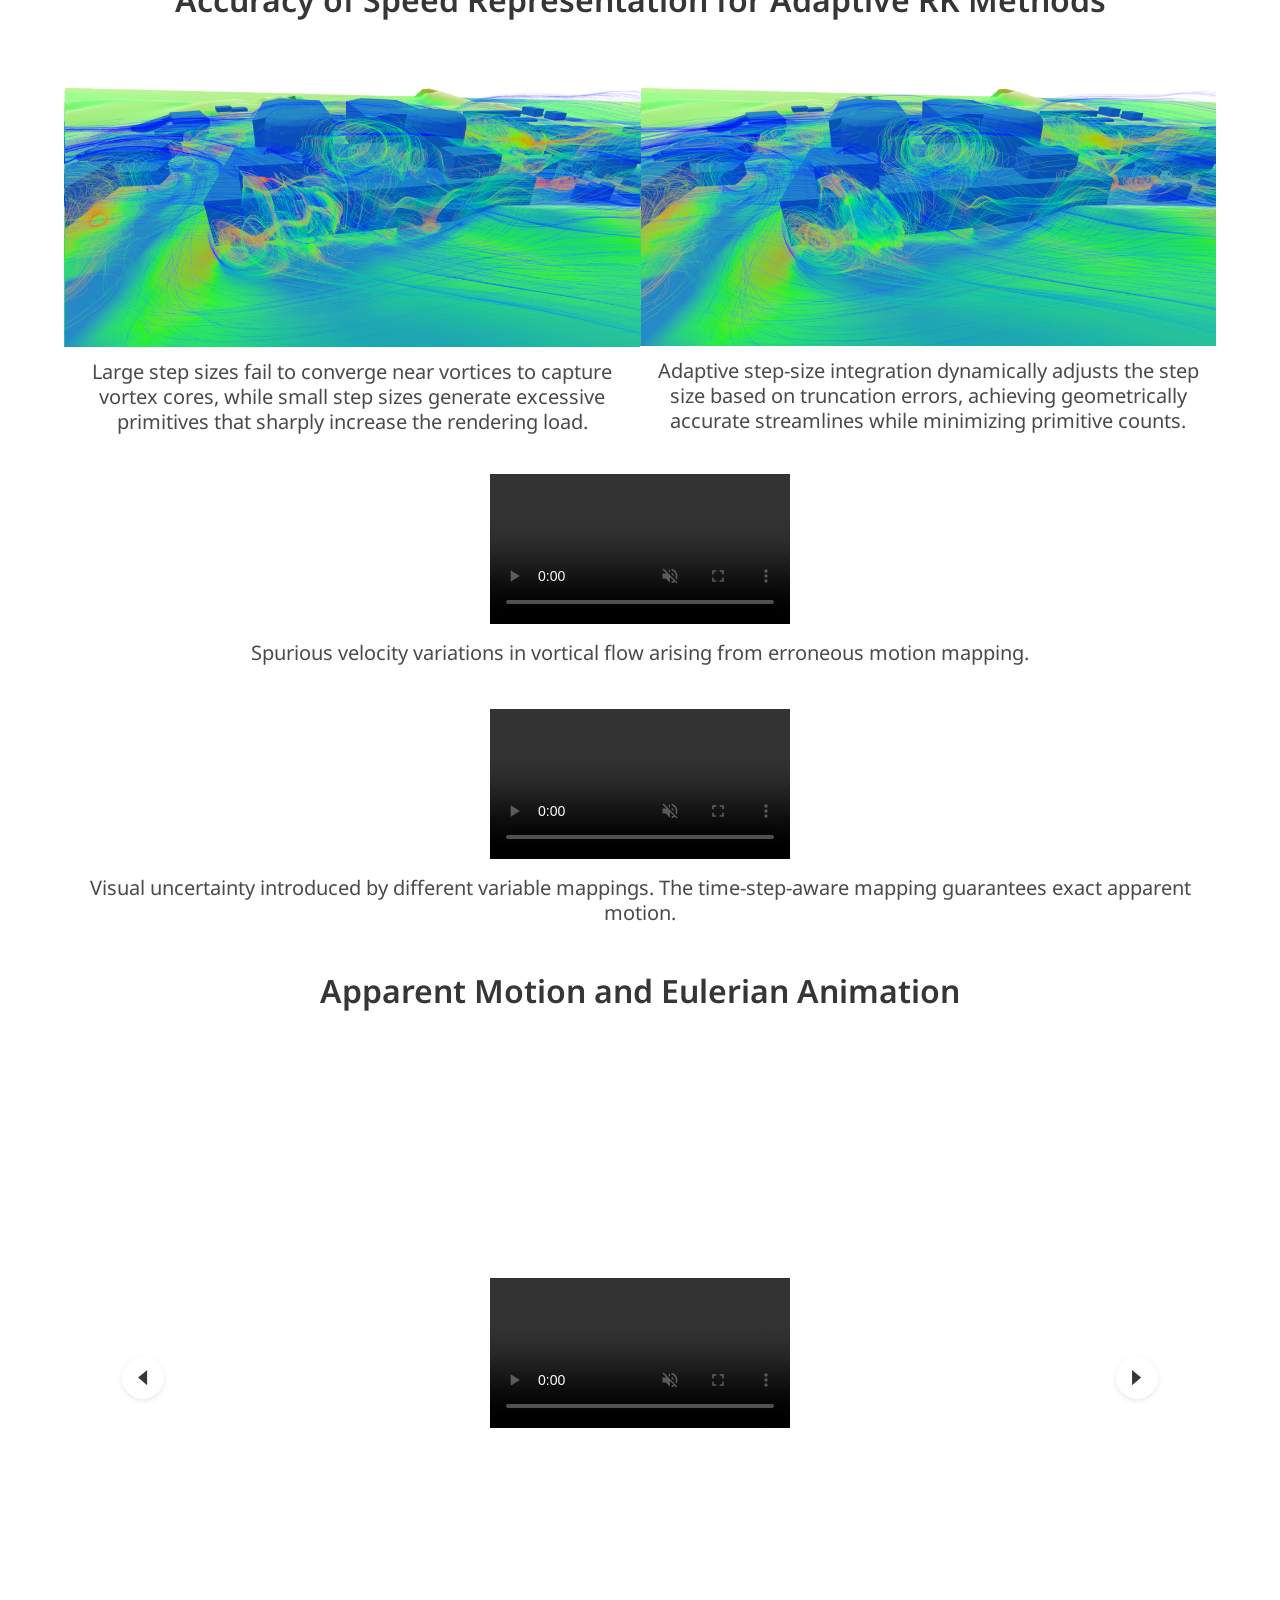
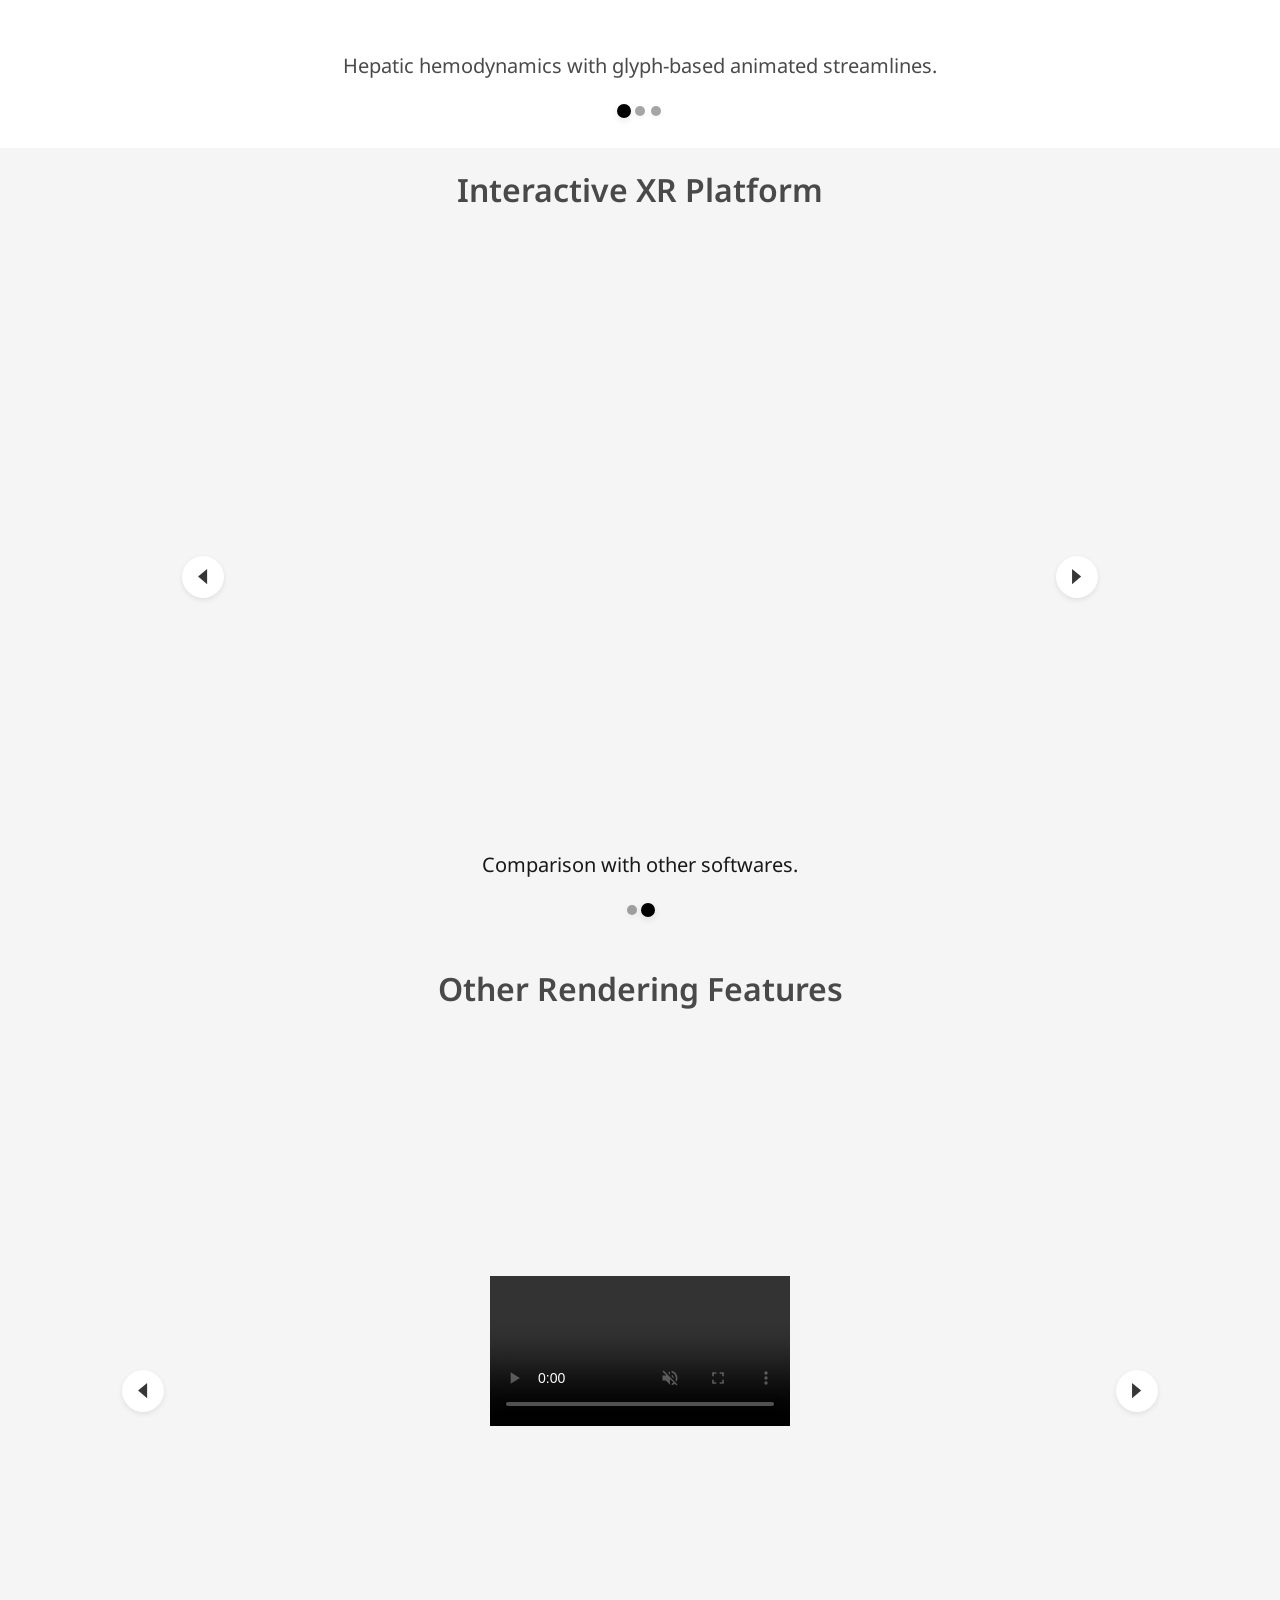
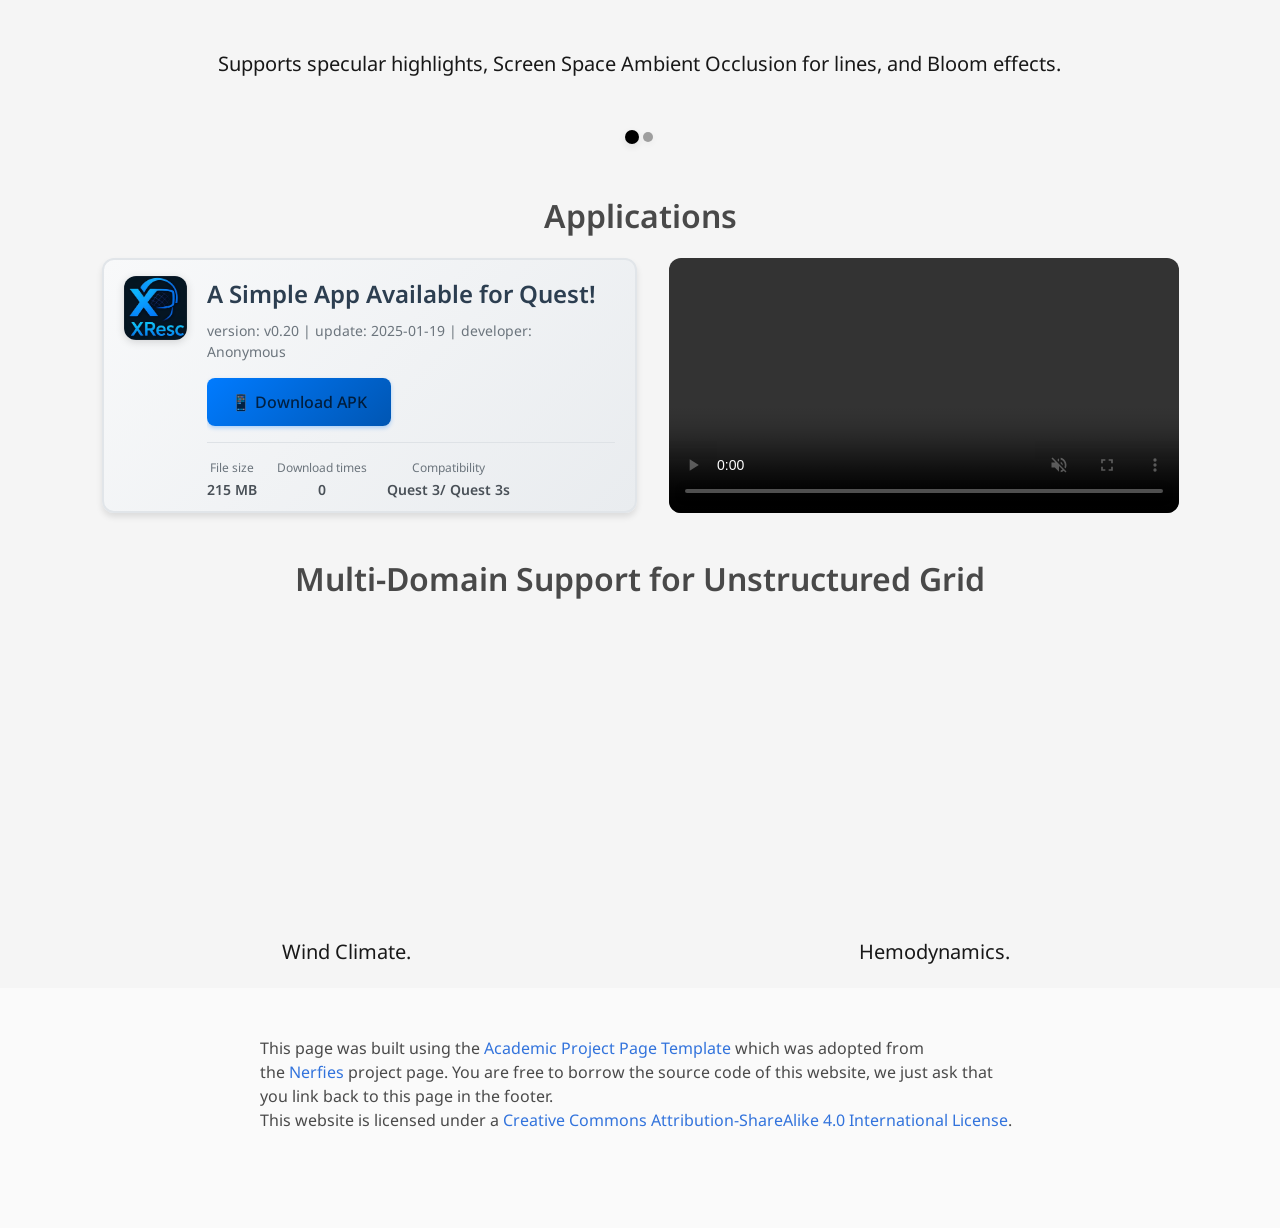
==== commit 21955436: "1" ====
--- a/index.html
+++ b/index.html
@@ -76,45 +76,52 @@
                   </a>
                 </span>
 
+                <div class="viewer-cta-intro" role="note">
+                  <span class="viewer-cta-label">Interactive 3D demos — open in your browser, no install</span>
+                </div>
+
                 <span class="link-block">
-                  <a href="viewer-heart.html" target="_blank"
-                    class="external-link button is-normal is-rounded is-dark">
+                  <a href="viewer-heart.html" target="_blank" rel="noopener noreferrer"
+                    class="external-link button is-medium is-rounded button-viewer-cta"
+                    title="Open heart hemodynamics viewer in a new tab">
                     <span class="icon">
                       <i class="fas fa-heart"></i>
                     </span>
-                    <span>Viewer Heart</span>
+                    <span>Try Viewer · Heart</span>
                   </a>
                 </span>
 
                 <span class="link-block">
-                  <a href="viewer-liver.html" target="_blank"
-                    class="external-link button is-normal is-rounded is-dark">
+                  <a href="viewer-liver.html" target="_blank" rel="noopener noreferrer"
+                    class="external-link button is-medium is-rounded button-viewer-cta"
+                    title="Open liver flow viewer in a new tab">
                     <span class="icon">
                       <i class="fas fa-notes-medical"></i>
                     </span>
-                    <span>Viewer Liver</span>
+                    <span>Try Viewer · Liver</span>
                   </a>
                 </span>
 
                 <span class="link-block">
-                  <a href="viewer-city.html" target="_blank"
-                    class="external-link button is-normal is-rounded is-dark">
+                  <a href="viewer-city.html" target="_blank" rel="noopener noreferrer"
+                    class="external-link button is-medium is-rounded button-viewer-cta"
+                    title="Open urban wind viewer in a new tab">
                     <span class="icon">
                       <i class="fas fa-city"></i>
                     </span>
-                    <span>Viewer City</span>
+                    <span>Try Viewer · City</span>
                   </a>
                 </span>
 
                 <span class="publication-links-row-break" aria-hidden="true"></span>
 
                 <span class="link-block">
-                  <a href="vespa-plugin.html" class="external-link button is-normal is-rounded is-dark"
-                    title="VESPA ParaView plugin (ParaView 6.0.x) — user guide and download">
+                  <a href="paraview-plugin.html" class="external-link button is-normal is-rounded is-dark"
+                    title="ParaView plugin (ParaView 6.0.x) — user guide and download">
                     <span class="icon">
                       <i class="fas fa-puzzle-piece"></i>
                     </span>
-                    <span>VESPA Plugin Guide</span>
+                    <span>ParaView Plugin Guide</span>
                   </a>
                 </span>
 
--- a/static/css/index.css
+++ b/static/css/index.css
@@ -22,12 +22,91 @@
   row-gap: 0.65rem;
 }
 
-/* Full-width flex line break: row 1 ends before VESPA / Quest buttons */
+/* Full-width flex line break: row 1 ends before ParaView plugin / Quest buttons */
 .publication-links-row-break {
   flex-basis: 100%;
   width: 100%;
   height: 0;
   overflow: hidden;
+}
+
+/* Highlight interactive WebGL viewers — distinct from paper / download links */
+.viewer-cta-intro {
+  flex-basis: 100%;
+  width: 100%;
+  text-align: center;
+  margin: 0.35rem 0 0.15rem;
+}
+
+.viewer-cta-label {
+  display: inline-block;
+  font-family: 'Google Sans', sans-serif;
+  font-size: 0.95rem;
+  font-weight: 600;
+  color: #0e7490;
+  letter-spacing: 0.01em;
+}
+
+.viewer-cta-label::after {
+  content: ' \2192';
+  opacity: 0.85;
+}
+
+.link-block a.button.button-viewer-cta {
+  color: #fff;
+  font-weight: 600;
+  border: none;
+  background: linear-gradient(135deg, #0d9488 0%, #0891b2 45%, #2563eb 100%);
+  box-shadow:
+    0 4px 14px rgba(8, 145, 178, 0.42),
+    0 0 0 0 rgba(37, 99, 235, 0.35);
+  transition: transform 0.2s ease, box-shadow 0.2s ease, filter 0.2s ease;
+  animation: viewer-cta-glow 2.6s ease-in-out infinite;
+}
+
+.link-block a.button.button-viewer-cta:hover {
+  color: #fff;
+  filter: brightness(1.06);
+  transform: translateY(-2px);
+  box-shadow:
+    0 8px 22px rgba(8, 145, 178, 0.5),
+    0 0 0 3px rgba(255, 255, 255, 0.35);
+  animation: none;
+}
+
+.link-block a.button.button-viewer-cta:focus {
+  color: #fff;
+  outline: 2px solid #0e7490;
+  outline-offset: 3px;
+}
+
+.link-block a.button.button-viewer-cta:active {
+  transform: translateY(0);
+  filter: brightness(0.98);
+}
+
+@keyframes viewer-cta-glow {
+  0%,
+  100% {
+    box-shadow:
+      0 4px 14px rgba(8, 145, 178, 0.42),
+      0 0 0 0 rgba(37, 99, 235, 0.25);
+  }
+  50% {
+    box-shadow:
+      0 6px 20px rgba(8, 145, 178, 0.55),
+      0 0 0 6px rgba(37, 99, 235, 0);
+  }
+}
+
+@media (prefers-reduced-motion: reduce) {
+  .link-block a.button.button-viewer-cta {
+    animation: none;
+  }
+
+  .link-block a.button.button-viewer-cta:hover {
+    transform: none;
+  }
 }
 
 .dnerf {
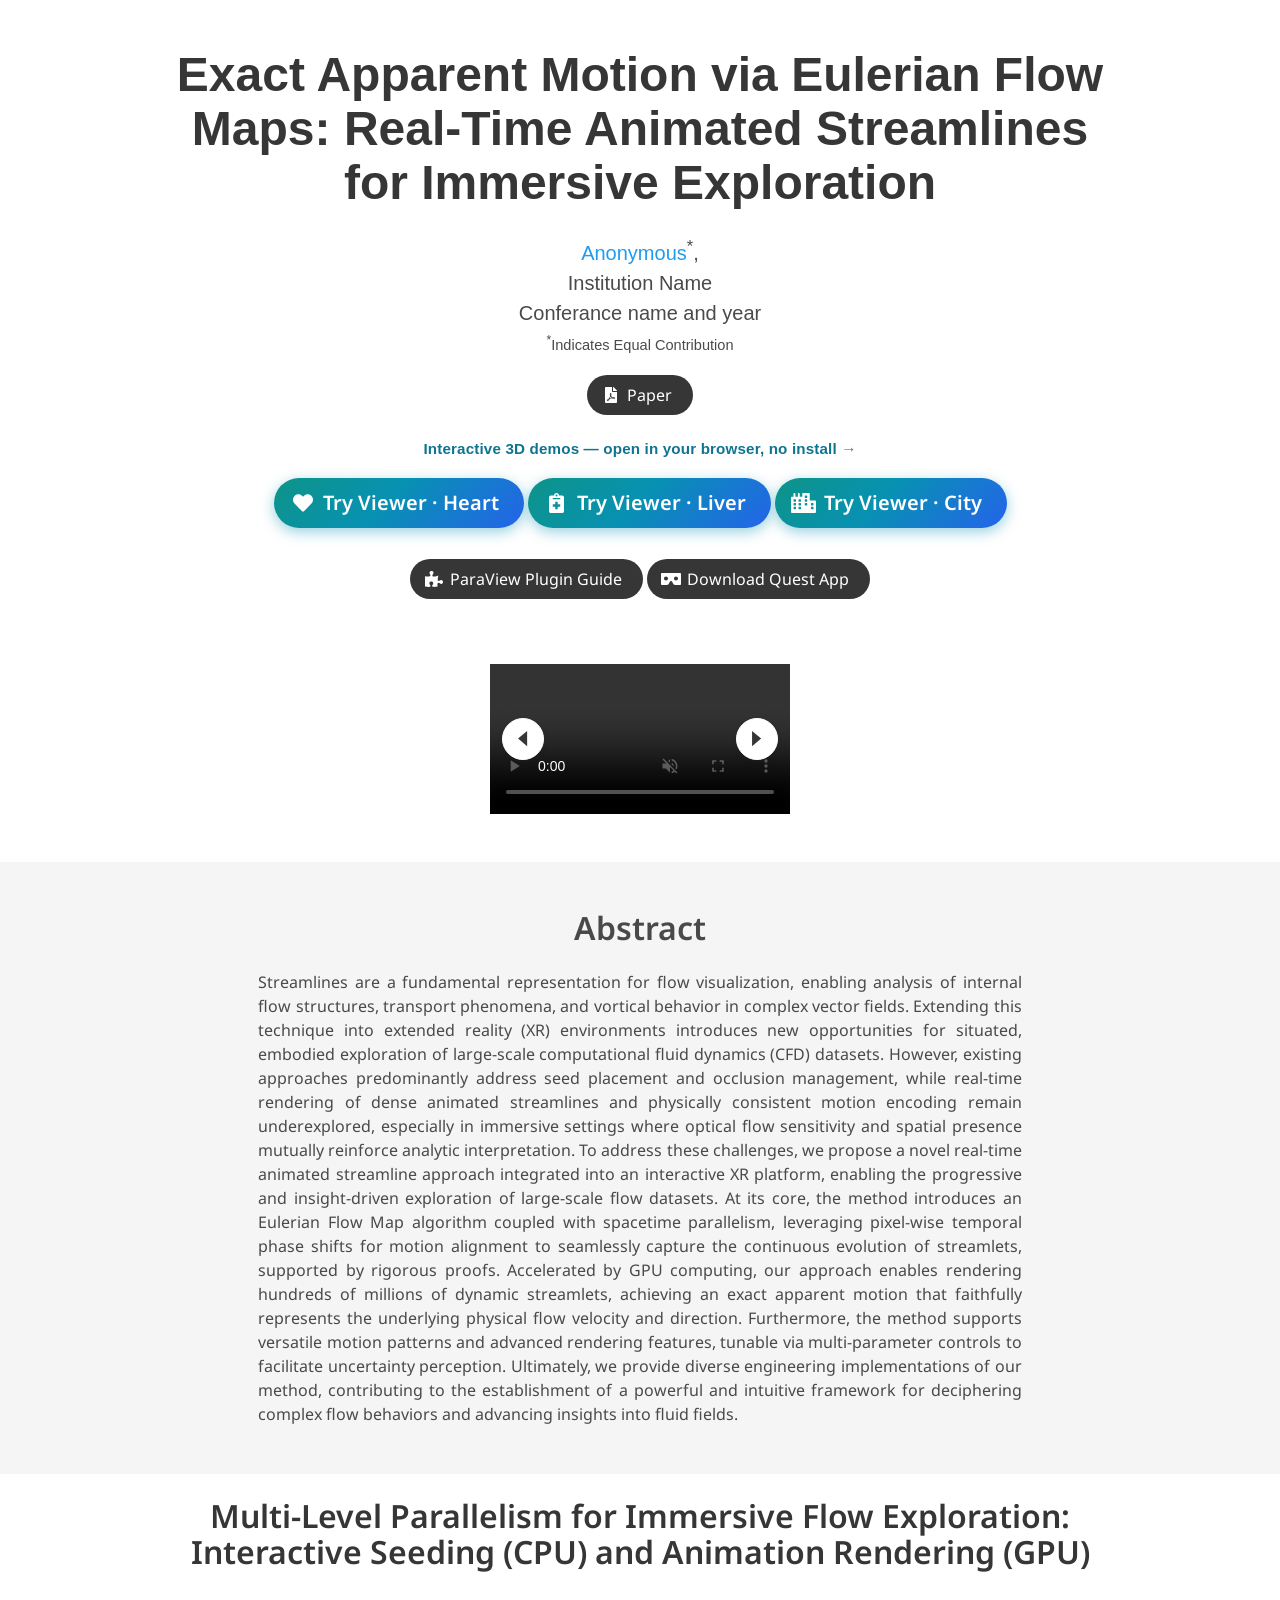
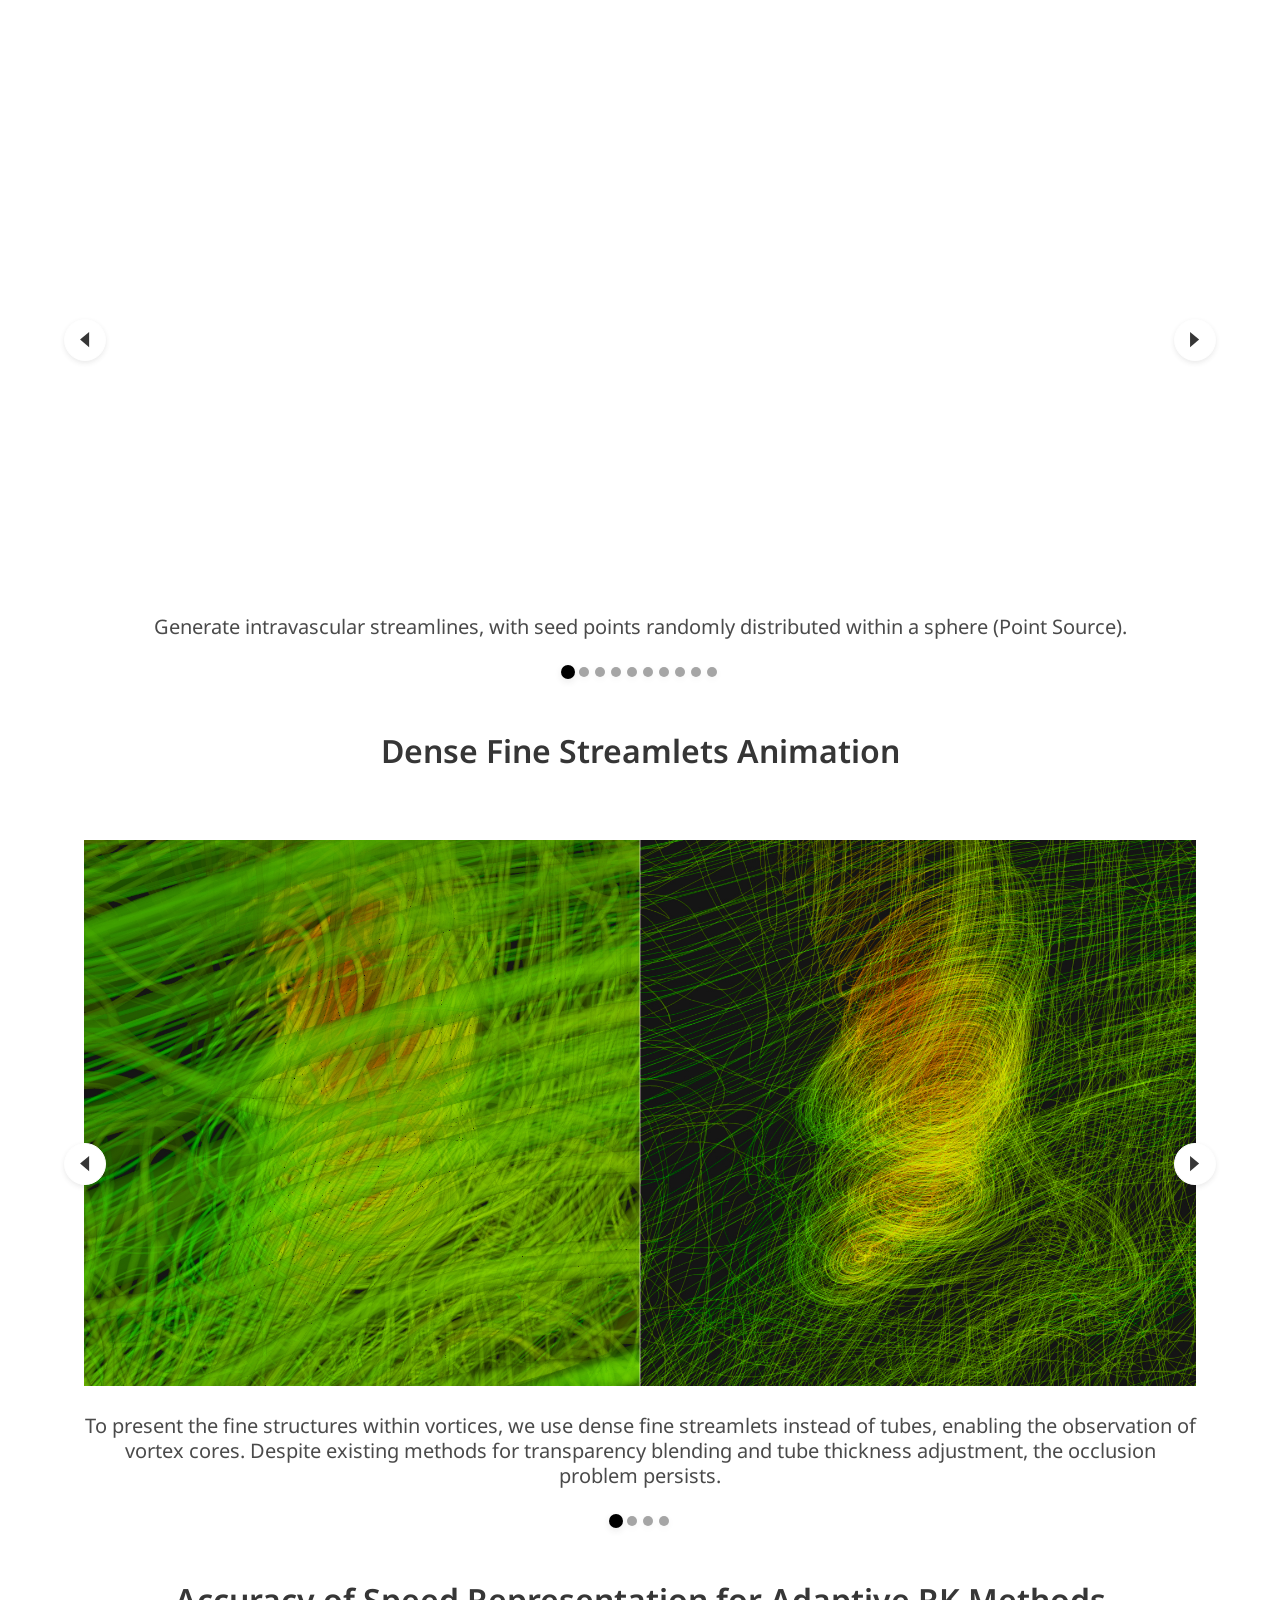
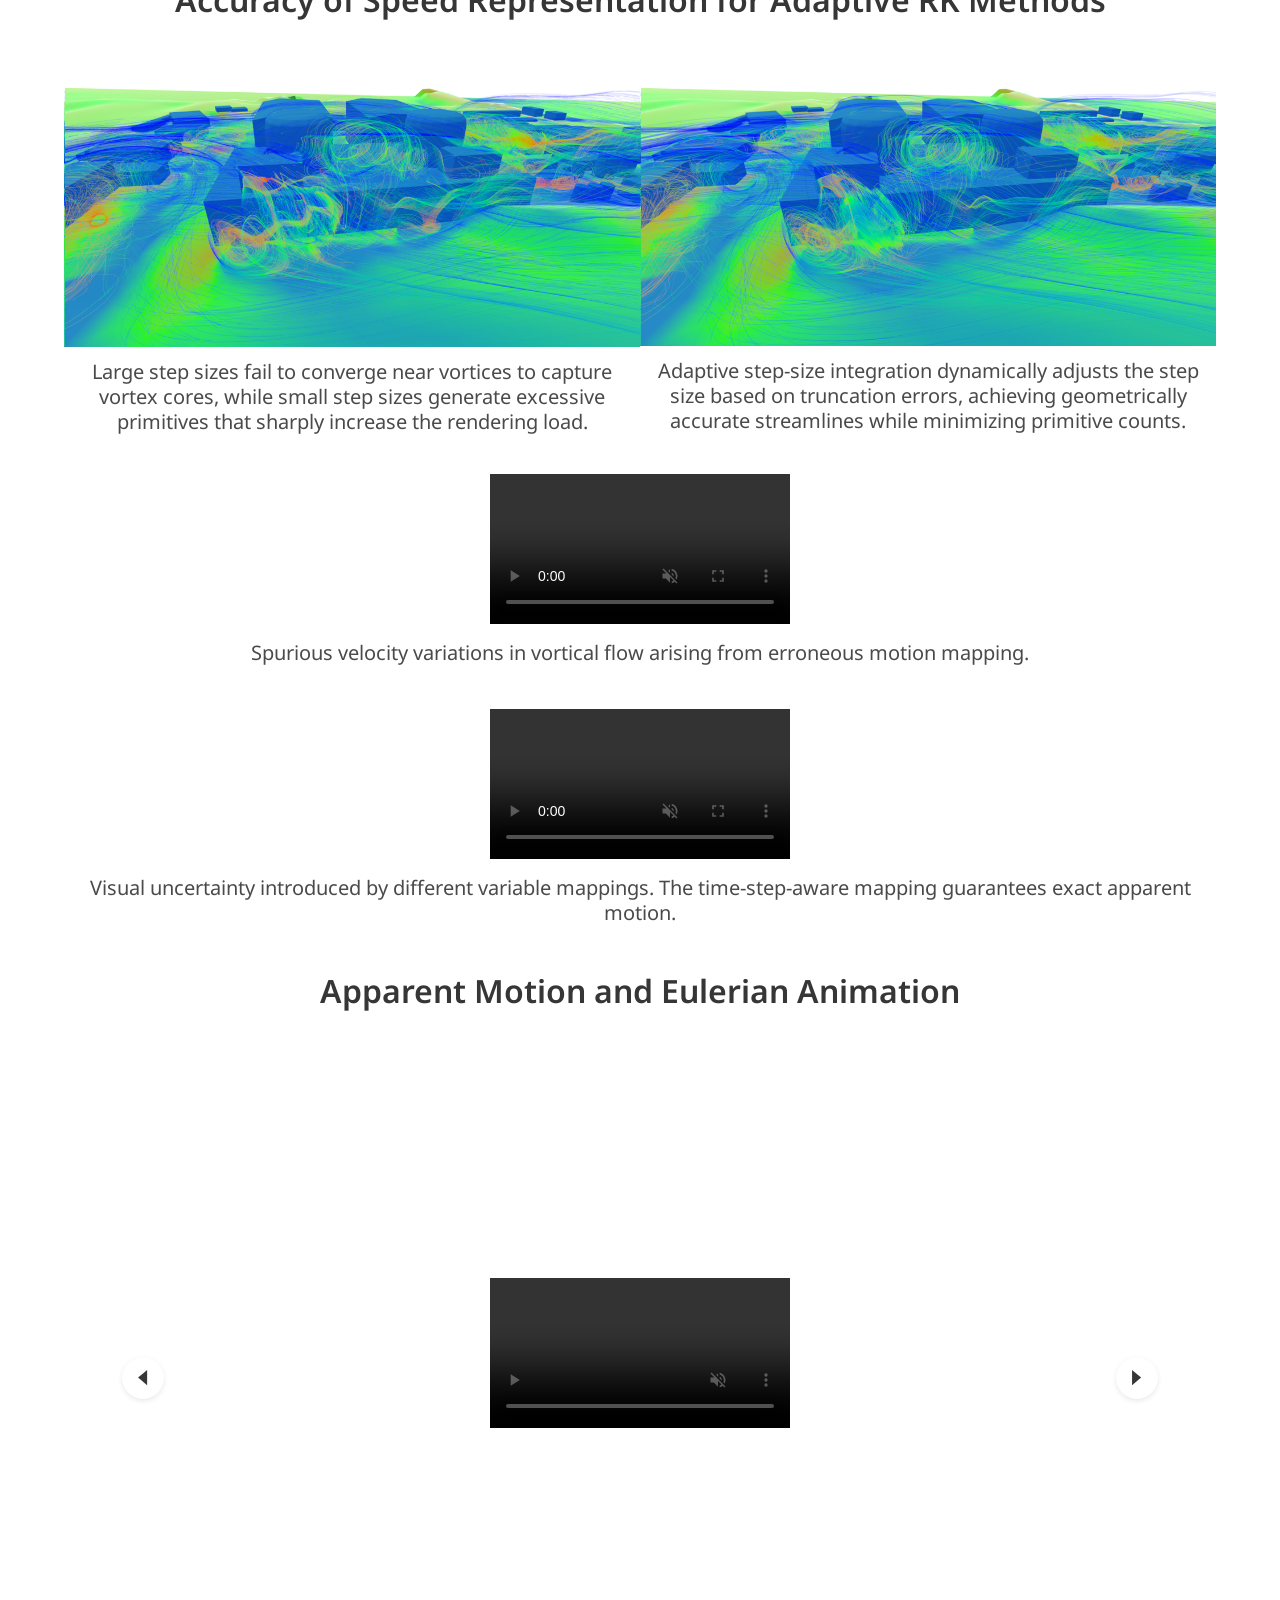
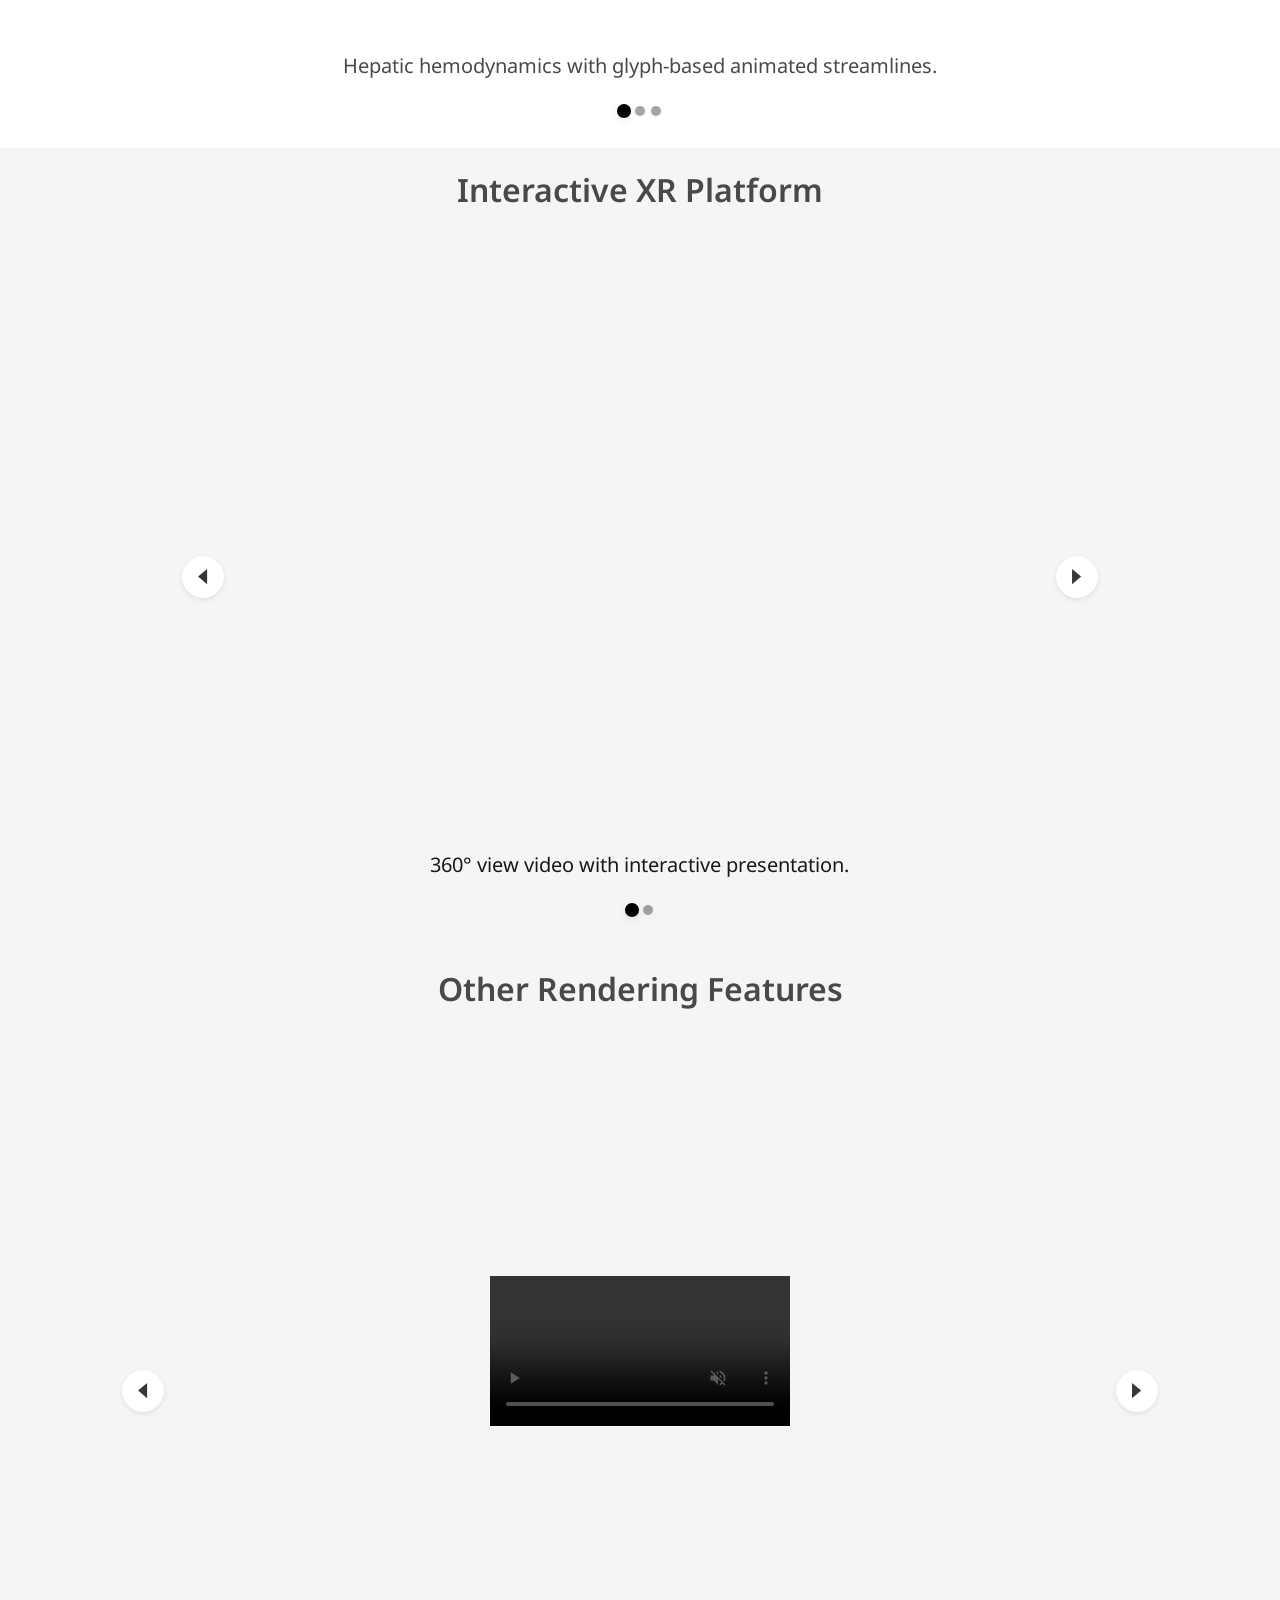
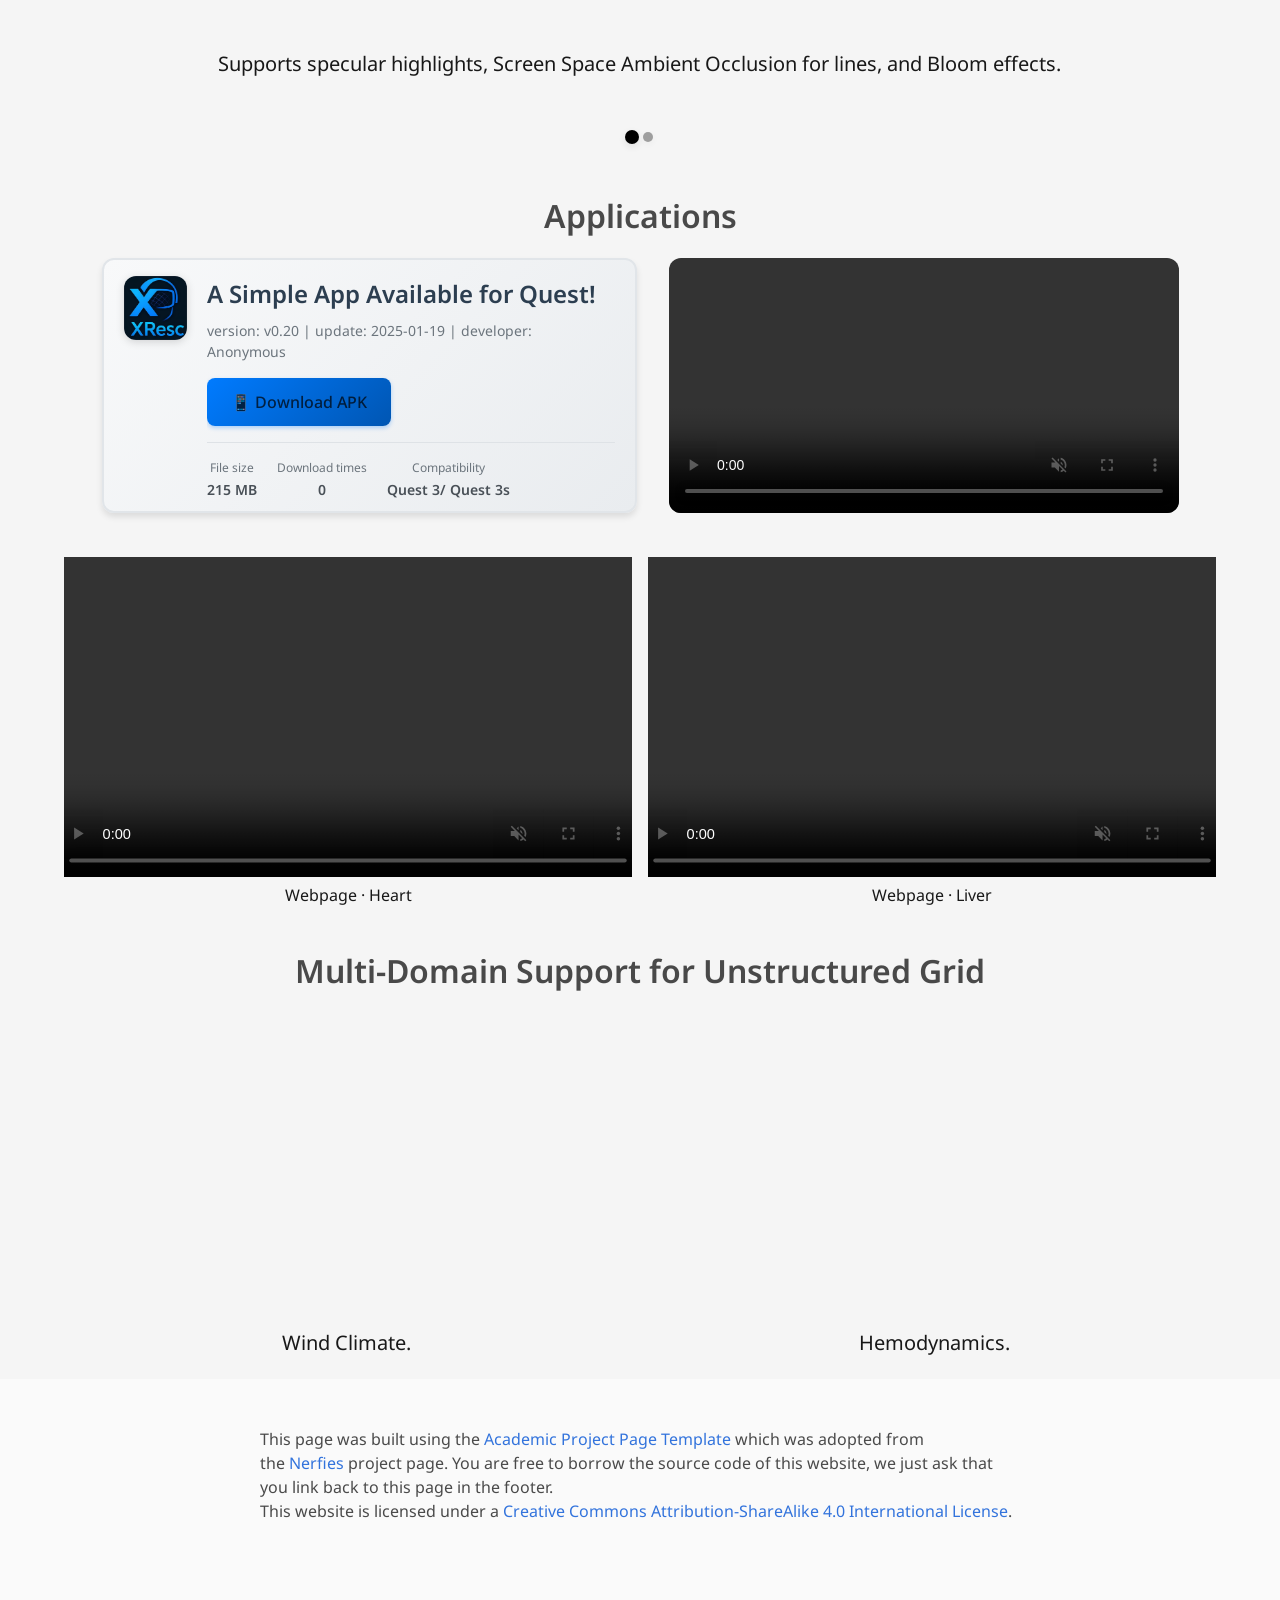
==== commit f17d9fe2: "1" ====
--- a/index.html
+++ b/index.html
@@ -544,6 +544,24 @@
             </div>
           </div>
         </div>
+        <div class="columns is-multiline is-gapless section-applications-webpage-row">
+          <div class="column section-applications-webpage-col">
+            <div class="section-applications-webpage-video-wrap">
+              <video class="applications-webpage-video" poster="" autoplay controls muted loop playsinline preload="metadata">
+                <source src="static/videos/webPageHeart.mp4" type="video/mp4">
+              </video>
+            </div>
+            <h3 class="subtitle is-6 has-text-centered section-applications-webpage-caption">Webpage · Heart</h3>
+          </div>
+          <div class="column section-applications-webpage-col">
+            <div class="section-applications-webpage-video-wrap">
+              <video class="applications-webpage-video" poster="" autoplay controls muted loop playsinline preload="metadata">
+                <source src="static/videos/webPageLiver.mp4" type="video/mp4">
+              </video>
+            </div>
+            <h3 class="subtitle is-6 has-text-centered section-applications-webpage-caption">Webpage · Liver</h3>
+          </div>
+        </div>
       </div>
     </div>
   </section>
--- a/static/css/index.css
+++ b/static/css/index.css
@@ -443,6 +443,57 @@
   object-fit: contain;
 }
 
+/* Grid layout: cancel Bulma .columns negative margins (meant for flex) to avoid edge slivers */
+.section-applications-webpage-row.columns {
+  display: grid;
+  grid-template-columns: 1fr 1fr;
+  gap: 1rem;
+  margin-top: 2rem;
+  margin-left: 0 !important;
+  margin-right: 0 !important;
+  width: 100%;
+}
+
+.section-applications-webpage-row > .section-applications-webpage-col {
+  min-width: 0;
+  width: 100%;
+  max-width: 100%;
+  padding-left: 0 !important;
+  padding-right: 0 !important;
+}
+
+@media screen and (max-width: 768px) {
+  .section-applications-webpage-row.columns {
+    grid-template-columns: 1fr;
+  }
+}
+
+.section-applications-webpage-video-wrap {
+  position: relative;
+  line-height: 0;
+  overflow: hidden;
+  width: 100%;
+  aspect-ratio: 16 / 9;
+  background: transparent;
+}
+
+.applications-webpage-video {
+  position: absolute;
+  inset: 0;
+  display: block;
+  width: 100%;
+  height: 100%;
+  object-fit: cover;
+  transform: scale(1.04);
+  transform-origin: center center;
+  border-radius: 0;
+}
+
+.section-applications-webpage-caption {
+  margin-top: 0.5rem;
+  margin-bottom: 0 !important;
+}
+
 /* f6/f7: extra space below section title before figures */
 .accuracy-rk-block > .title.is-3 {
   margin-bottom: 1rem !important;
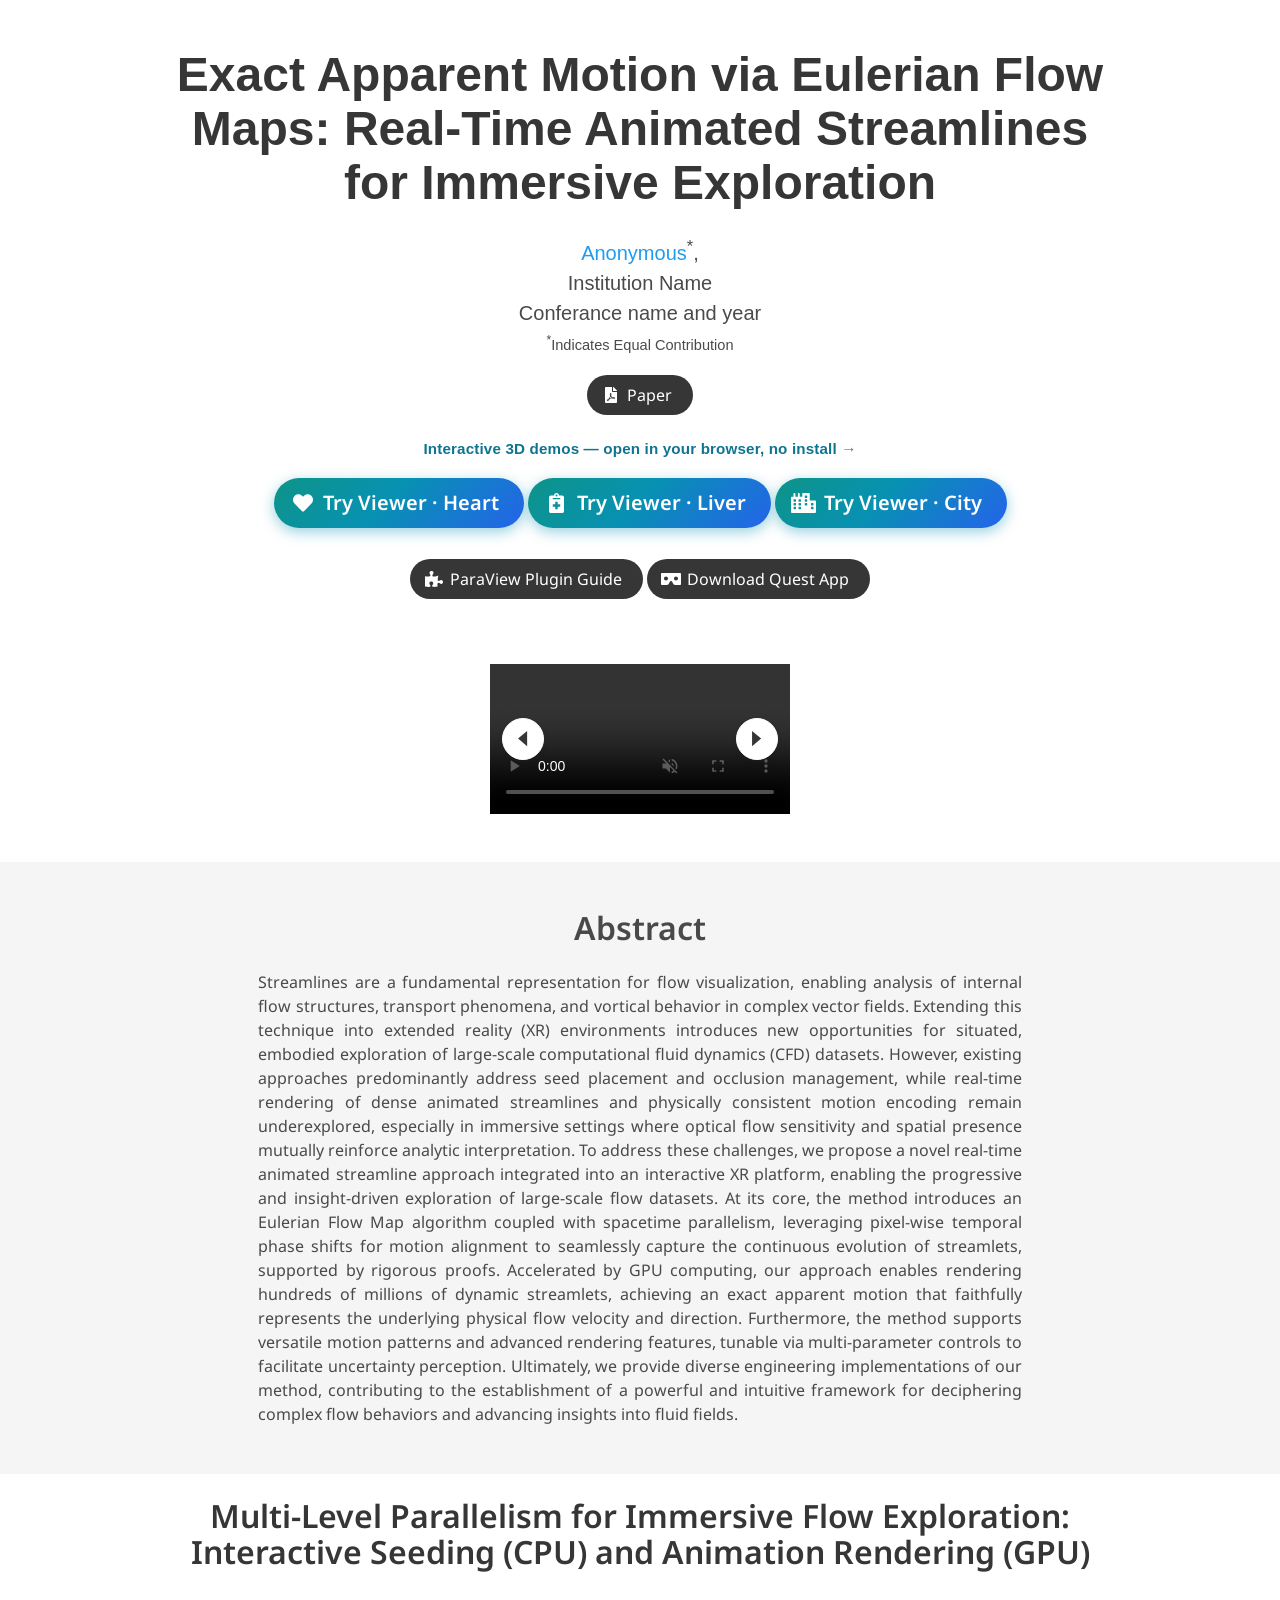
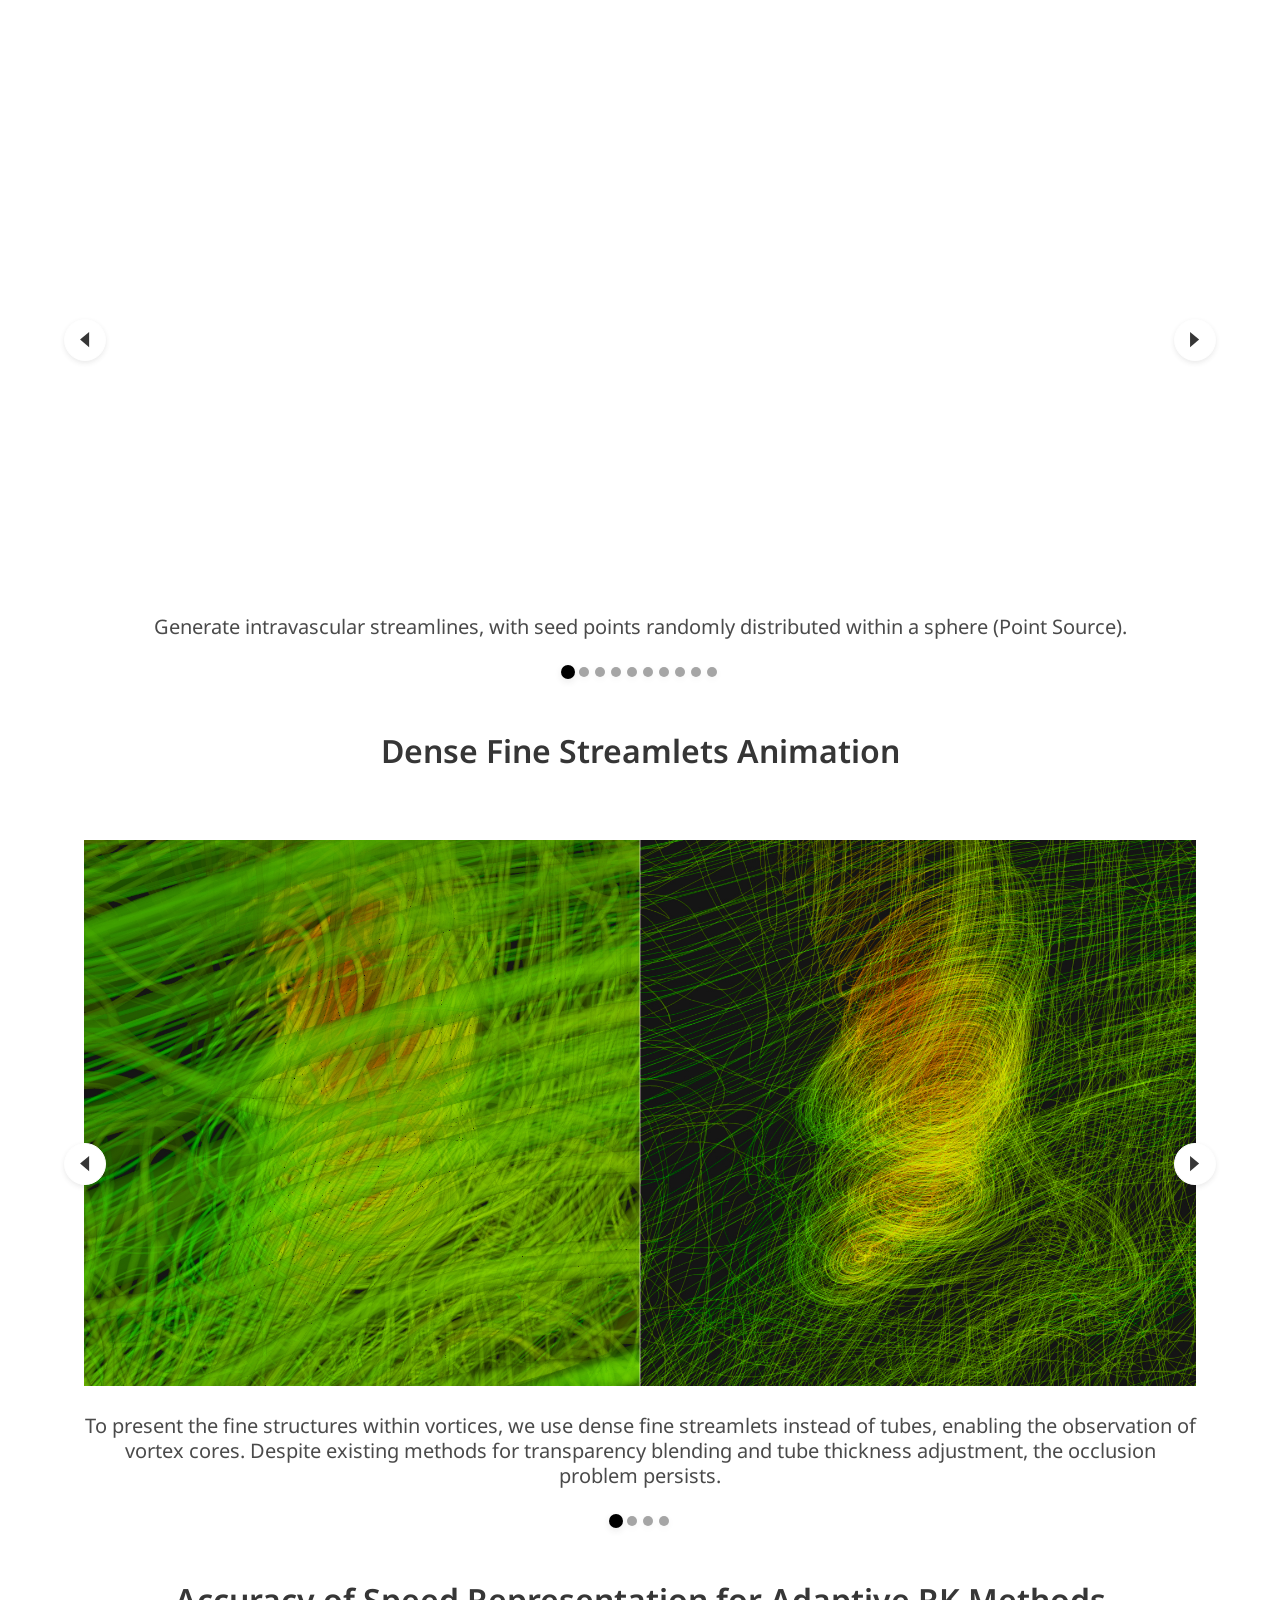
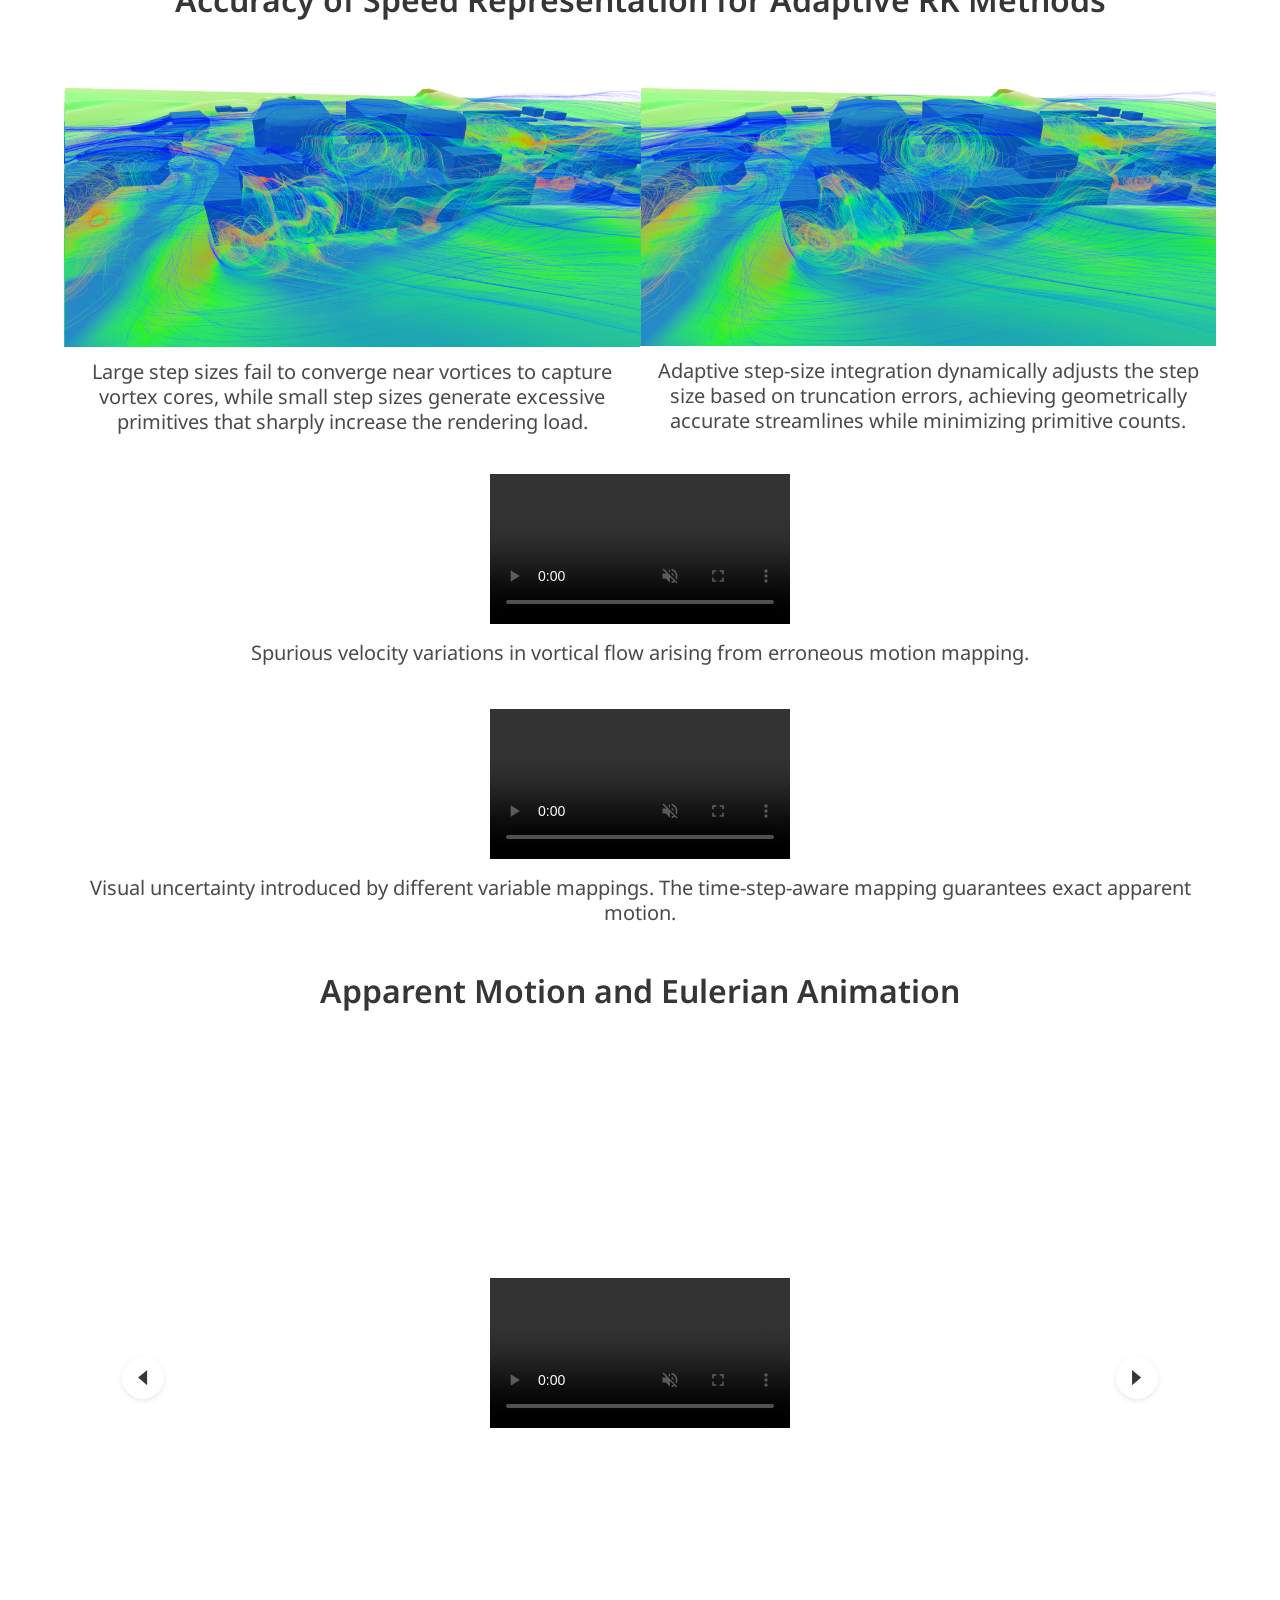
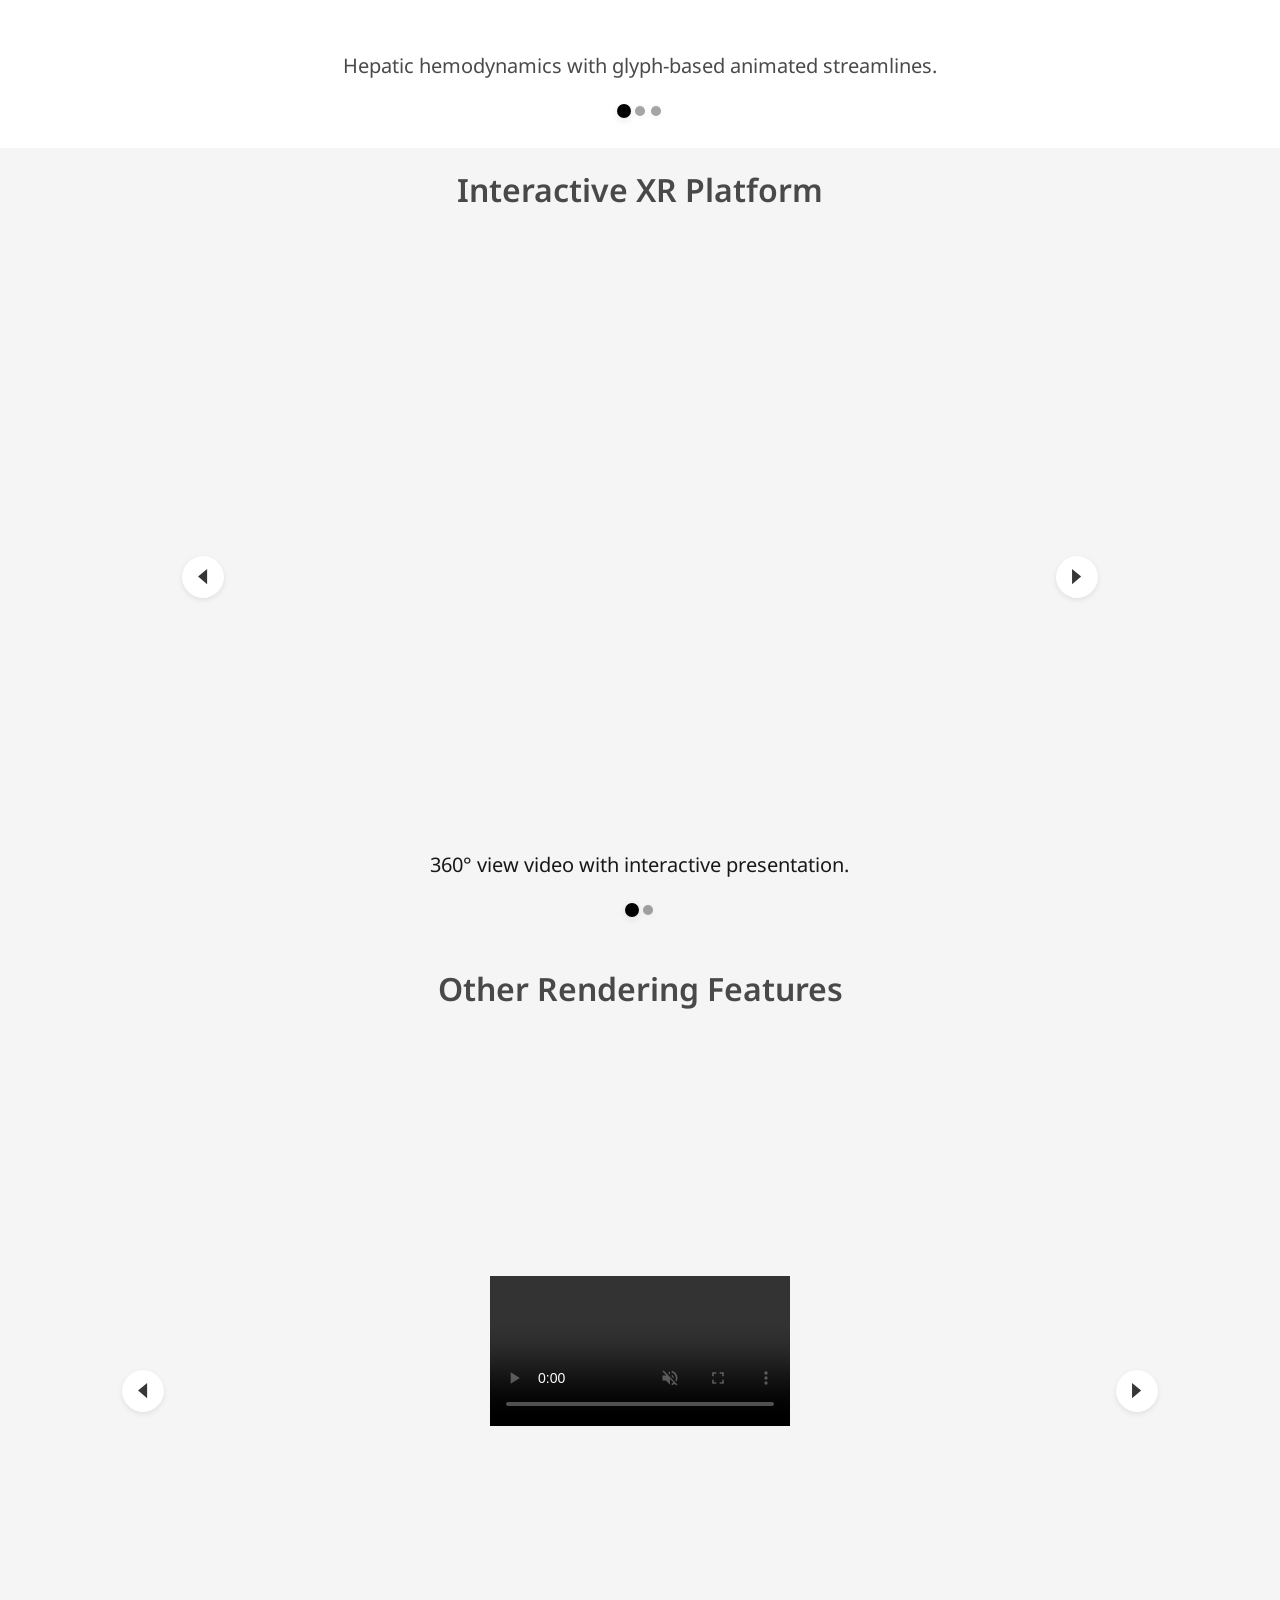
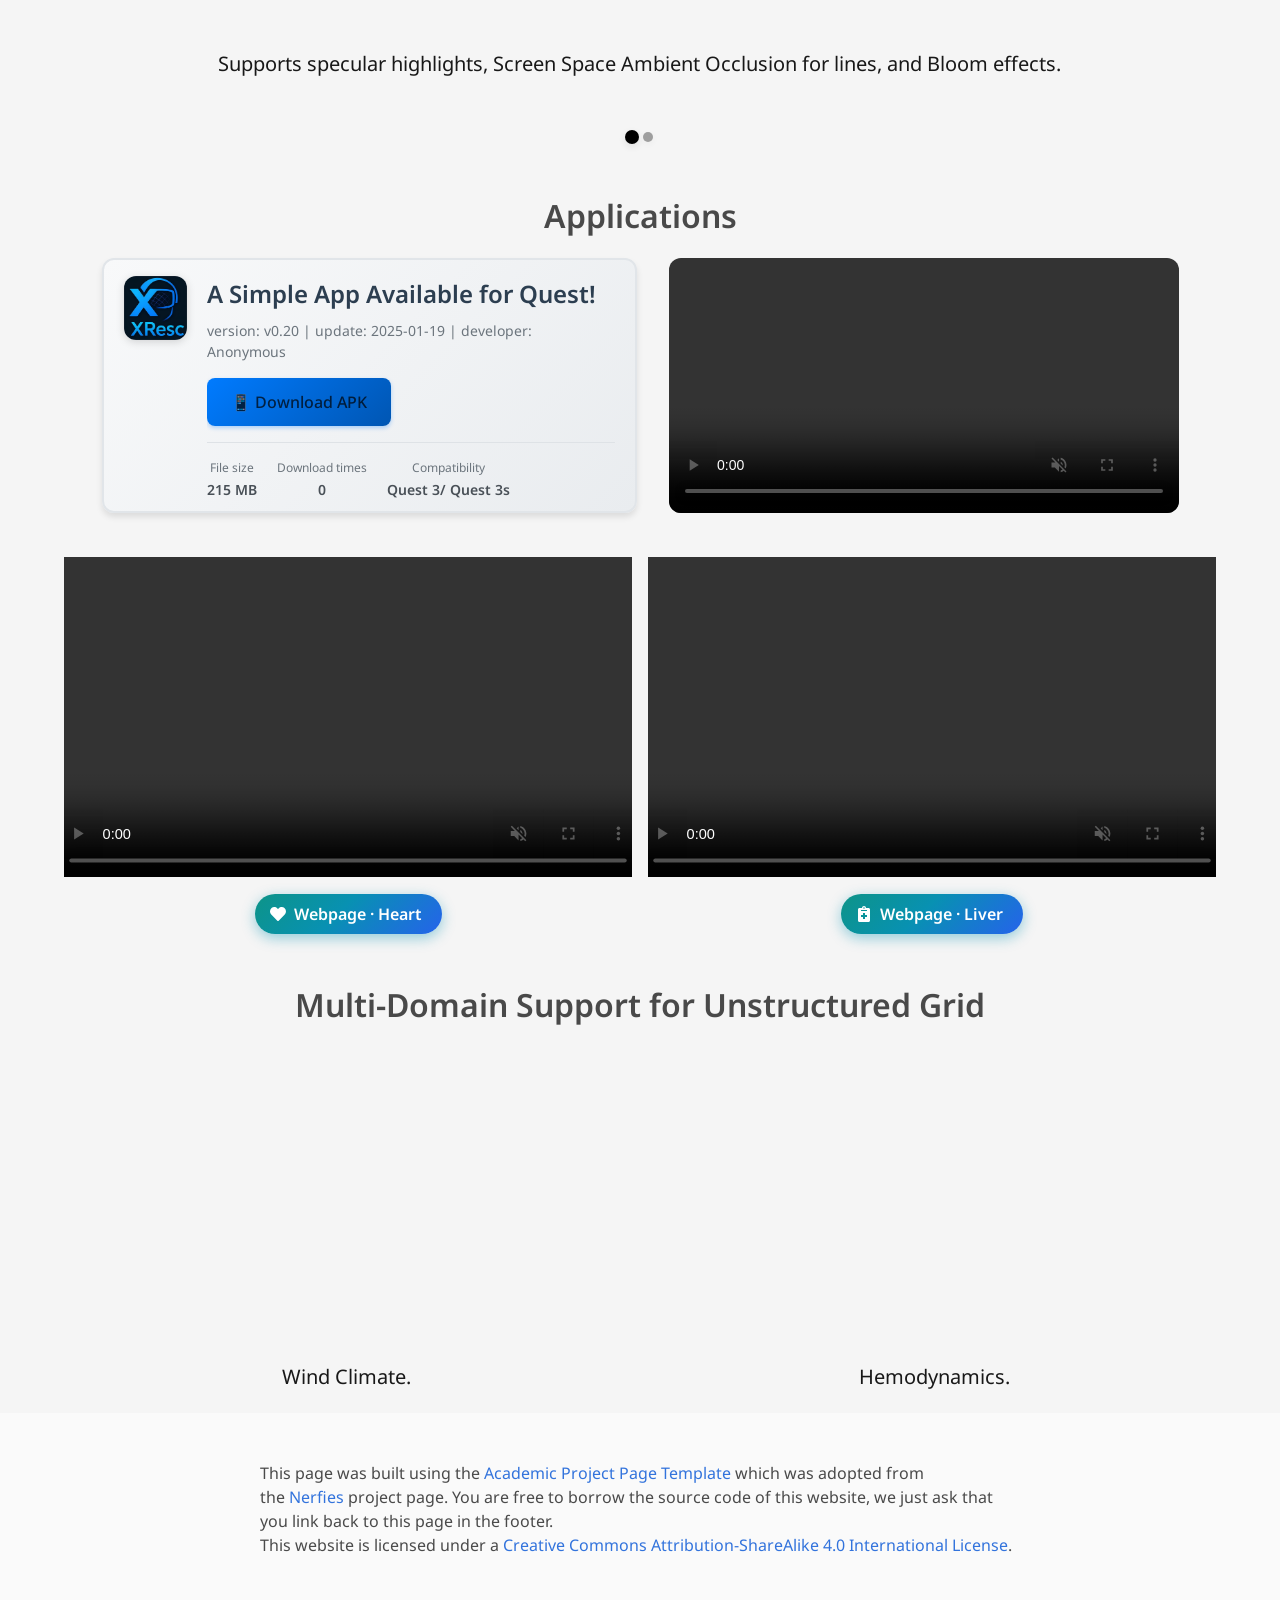
==== commit f9d51f67: "1" ====
--- a/index.html
+++ b/index.html
@@ -551,7 +551,16 @@
                 <source src="static/videos/webPageHeart.mp4" type="video/mp4">
               </video>
             </div>
-            <h3 class="subtitle is-6 has-text-centered section-applications-webpage-caption">Webpage · Heart</h3>
+            <div class="has-text-centered section-applications-webpage-caption">
+              <span class="link-block">
+                <a href="viewer-heart.html" target="_blank" rel="noopener noreferrer"
+                  class="external-link button is-normal is-rounded button-viewer-cta"
+                  title="Open heart viewer in a new tab">
+                  <span class="icon"><i class="fas fa-heart"></i></span>
+                  <span>Webpage · Heart</span>
+                </a>
+              </span>
+            </div>
           </div>
           <div class="column section-applications-webpage-col">
             <div class="section-applications-webpage-video-wrap">
@@ -559,7 +568,16 @@
                 <source src="static/videos/webPageLiver.mp4" type="video/mp4">
               </video>
             </div>
-            <h3 class="subtitle is-6 has-text-centered section-applications-webpage-caption">Webpage · Liver</h3>
+            <div class="has-text-centered section-applications-webpage-caption">
+              <span class="link-block">
+                <a href="viewer-liver.html" target="_blank" rel="noopener noreferrer"
+                  class="external-link button is-normal is-rounded button-viewer-cta"
+                  title="Open liver viewer in a new tab">
+                  <span class="icon"><i class="fas fa-notes-medical"></i></span>
+                  <span>Webpage · Liver</span>
+                </a>
+              </span>
+            </div>
           </div>
         </div>
       </div>
--- a/static/css/index.css
+++ b/static/css/index.css
@@ -490,8 +490,17 @@
 }
 
 .section-applications-webpage-caption {
-  margin-top: 0.5rem;
+  margin-top: 0.75rem;
   margin-bottom: 0 !important;
+}
+
+.section-applications-webpage-caption .link-block {
+  display: inline-flex;
+  justify-content: center;
+}
+
+.section-applications-webpage-caption .link-block a.button {
+  white-space: nowrap;
 }
 
 /* f6/f7: extra space below section title before figures */
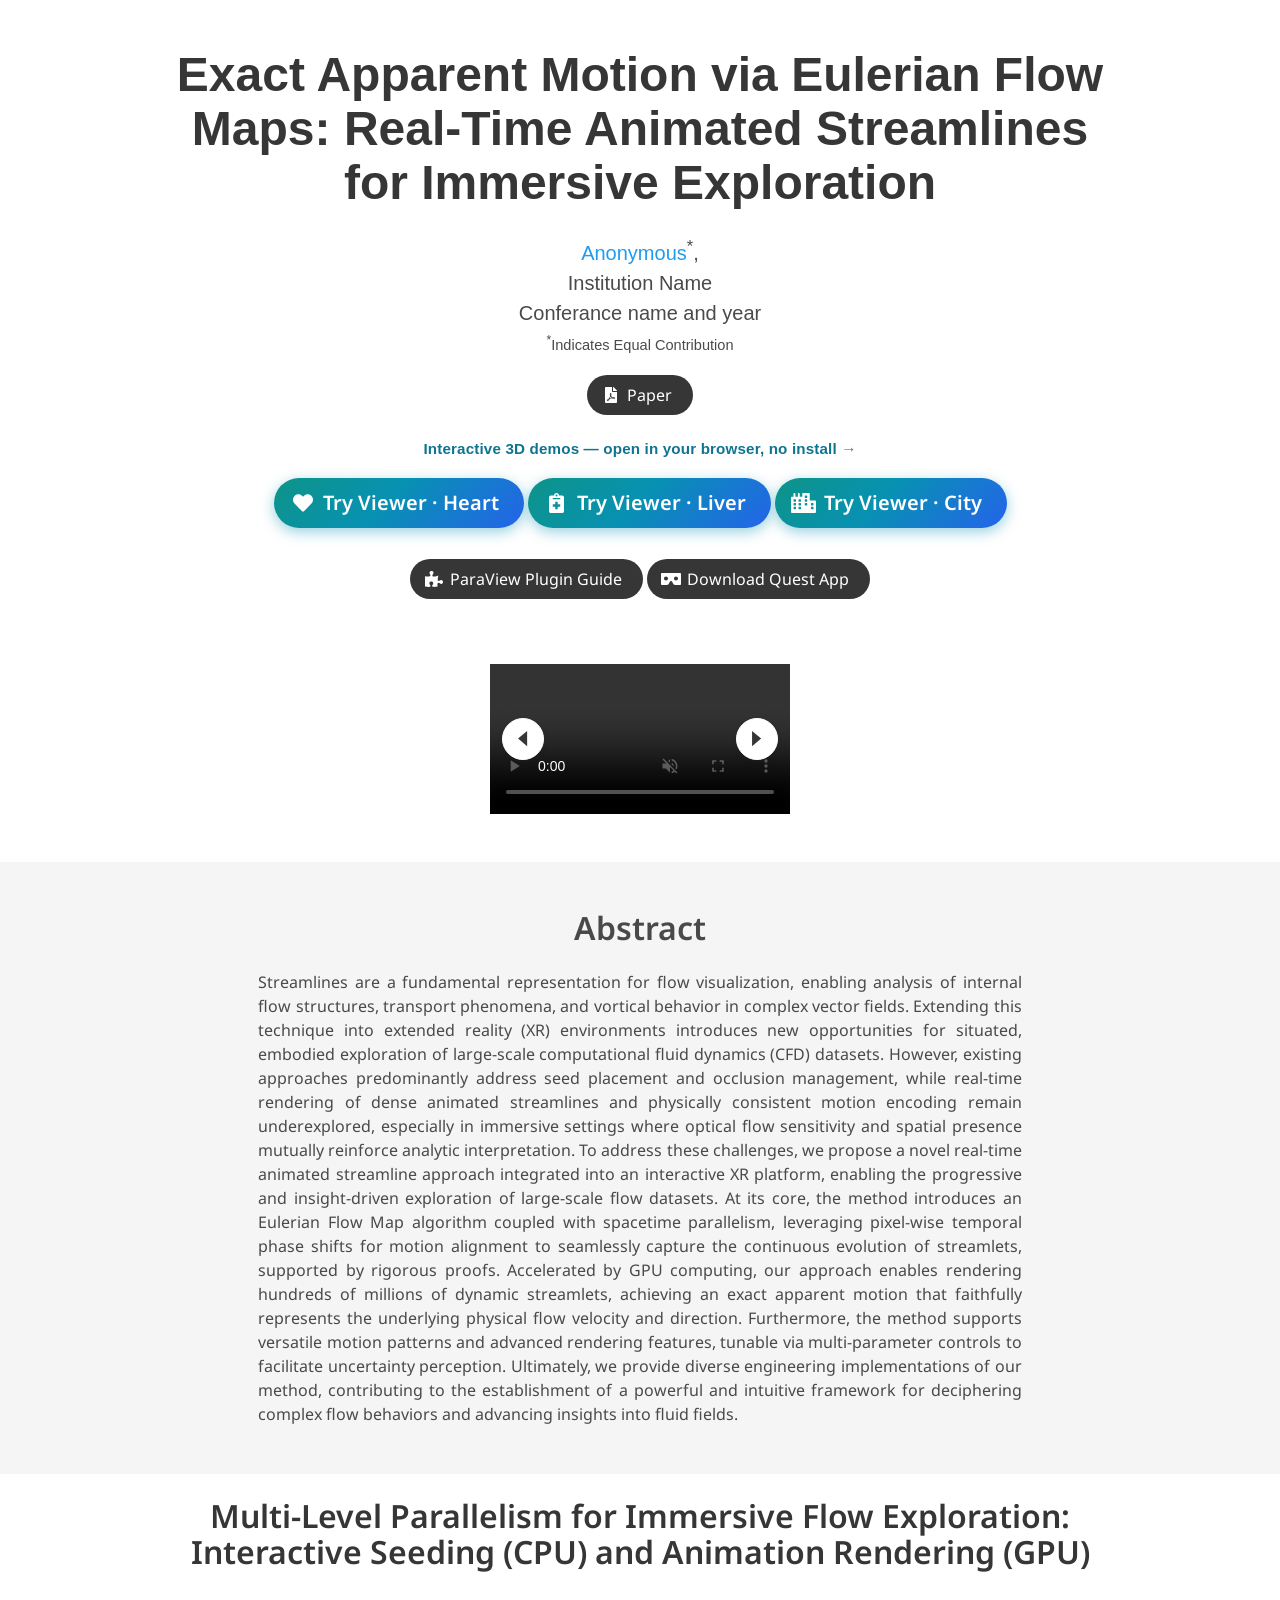
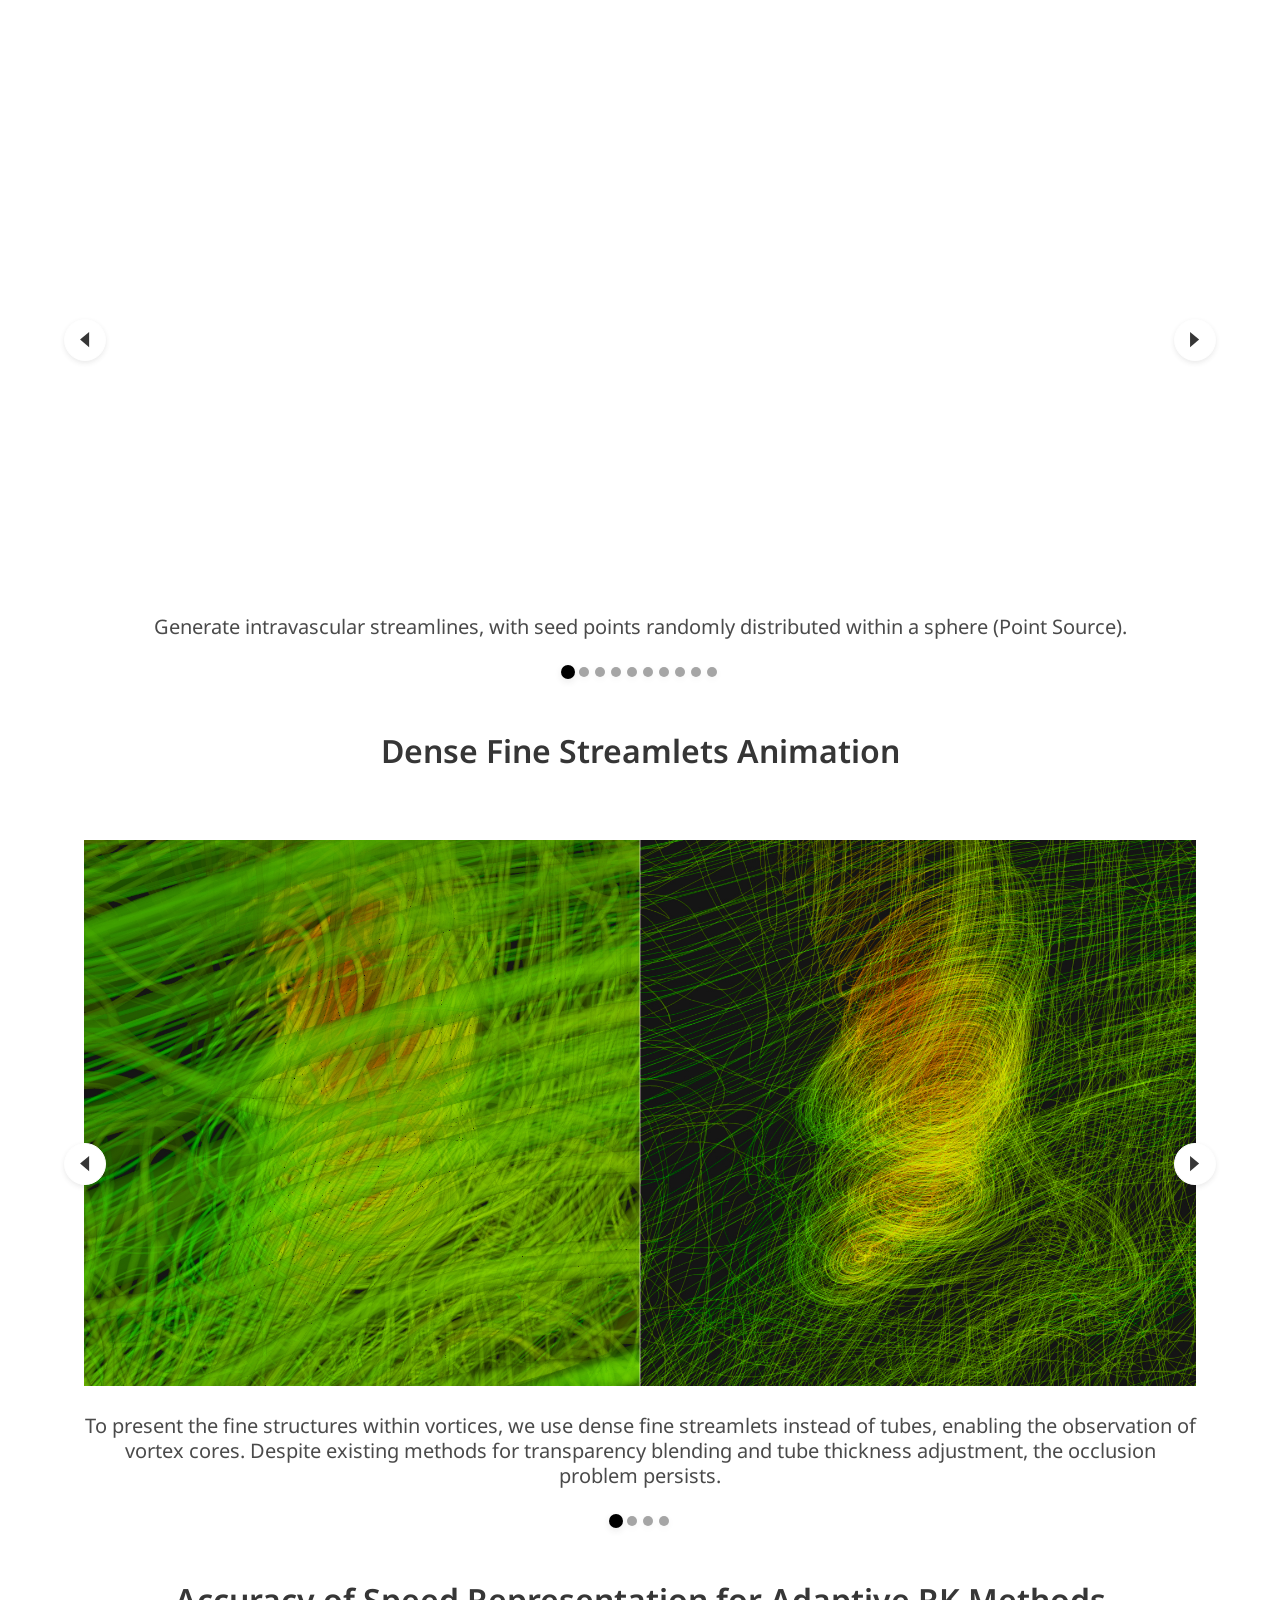
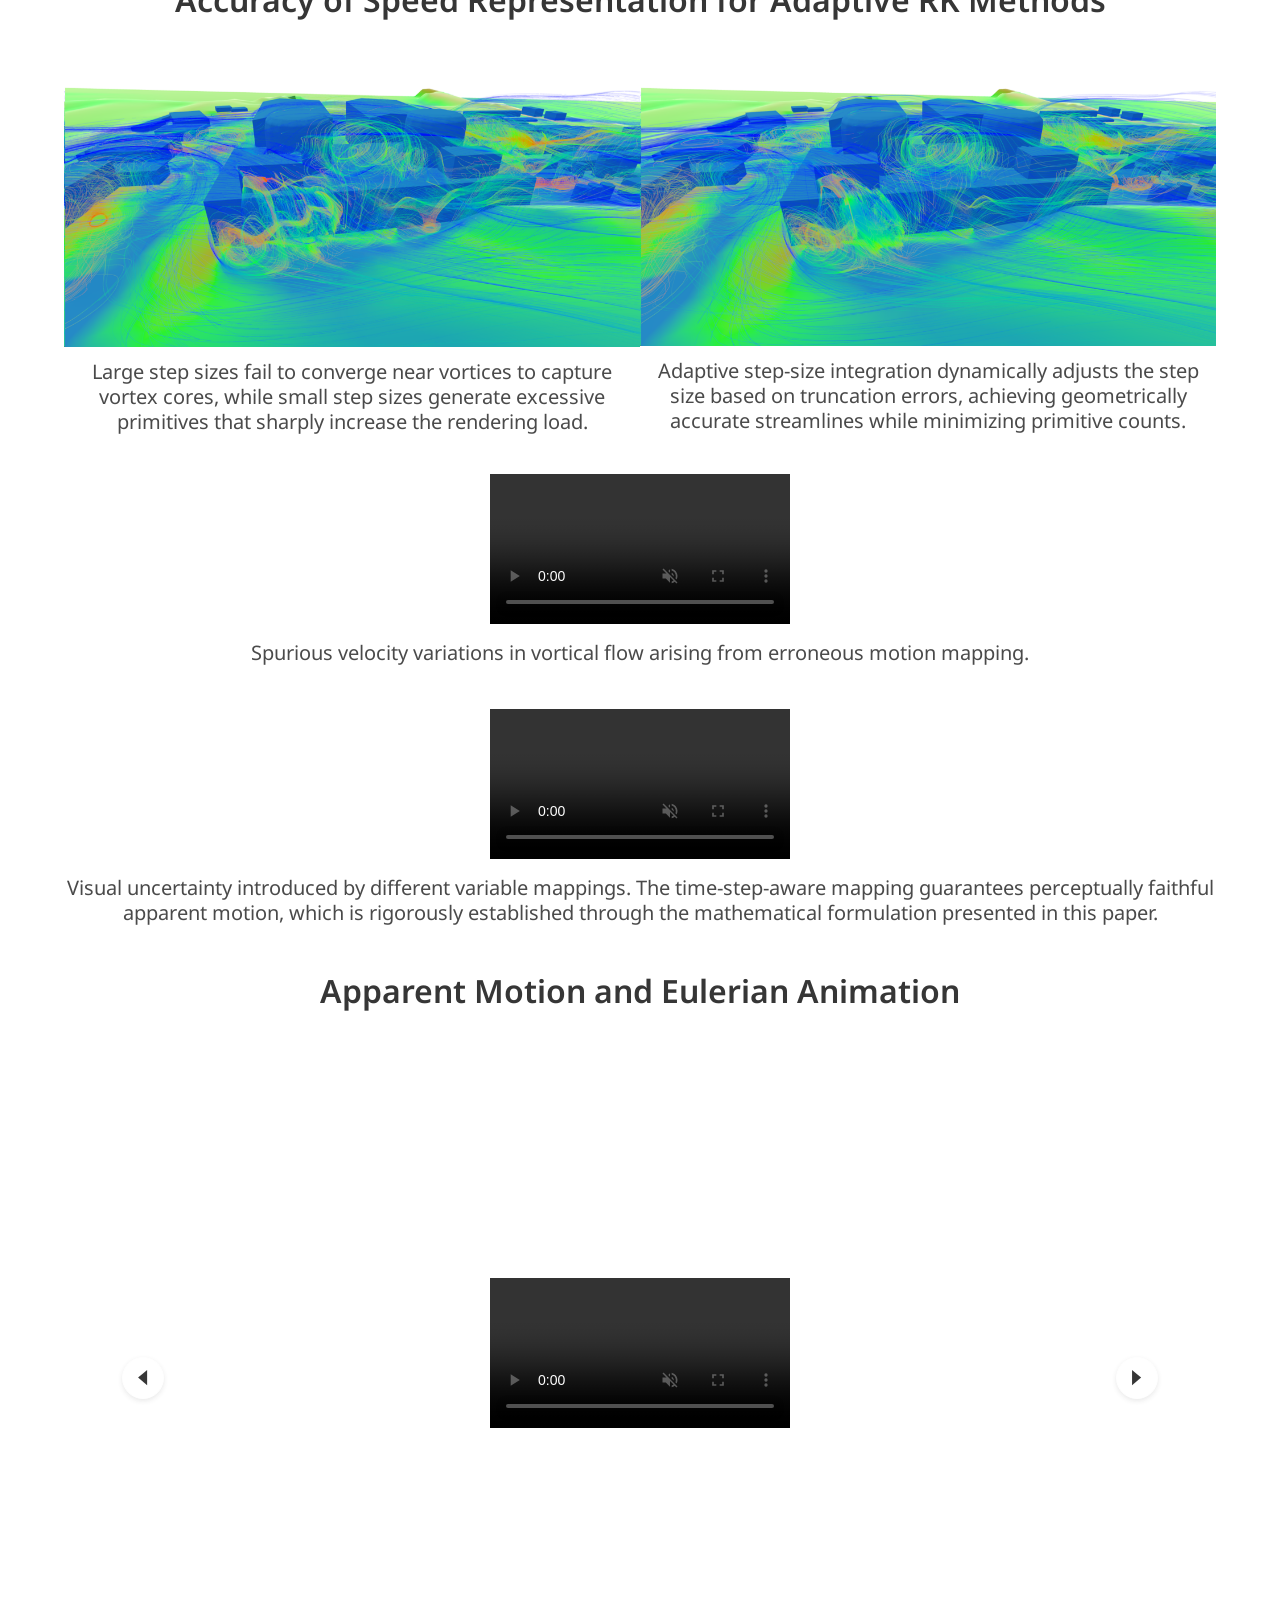
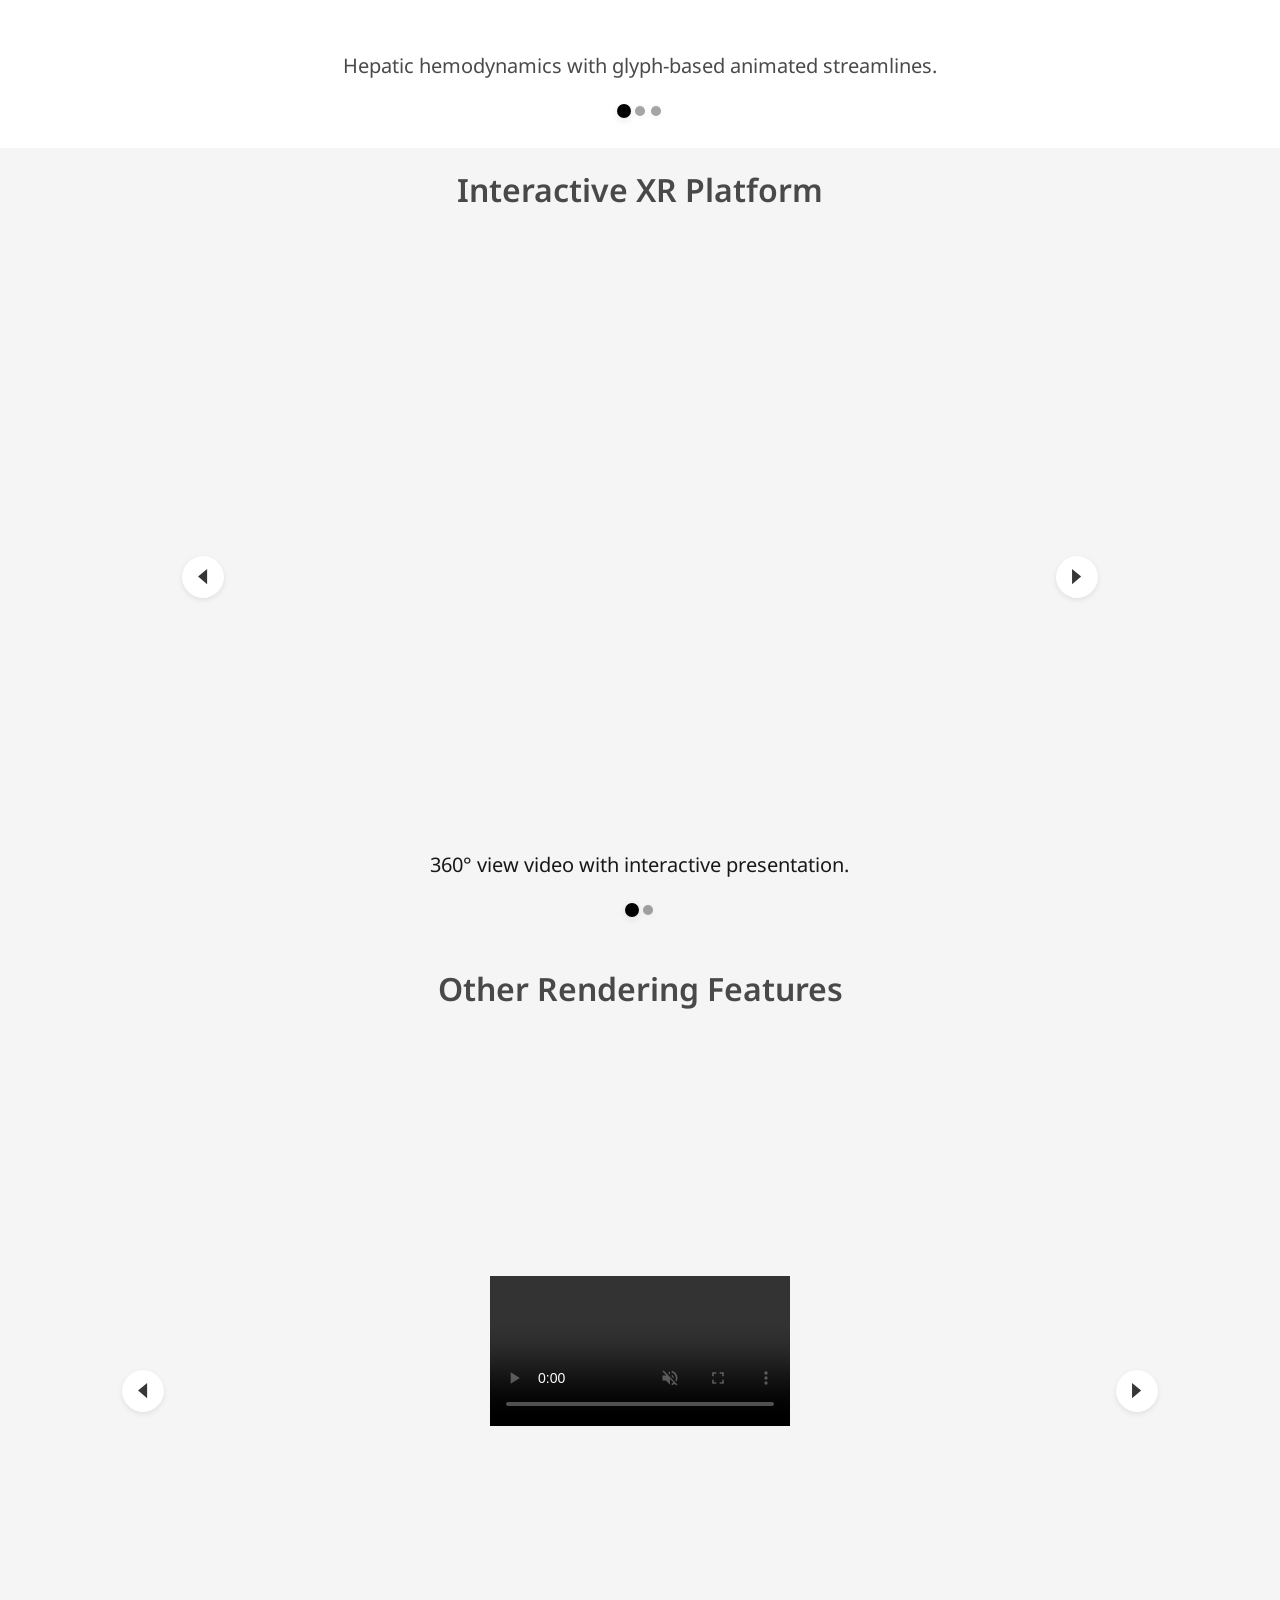
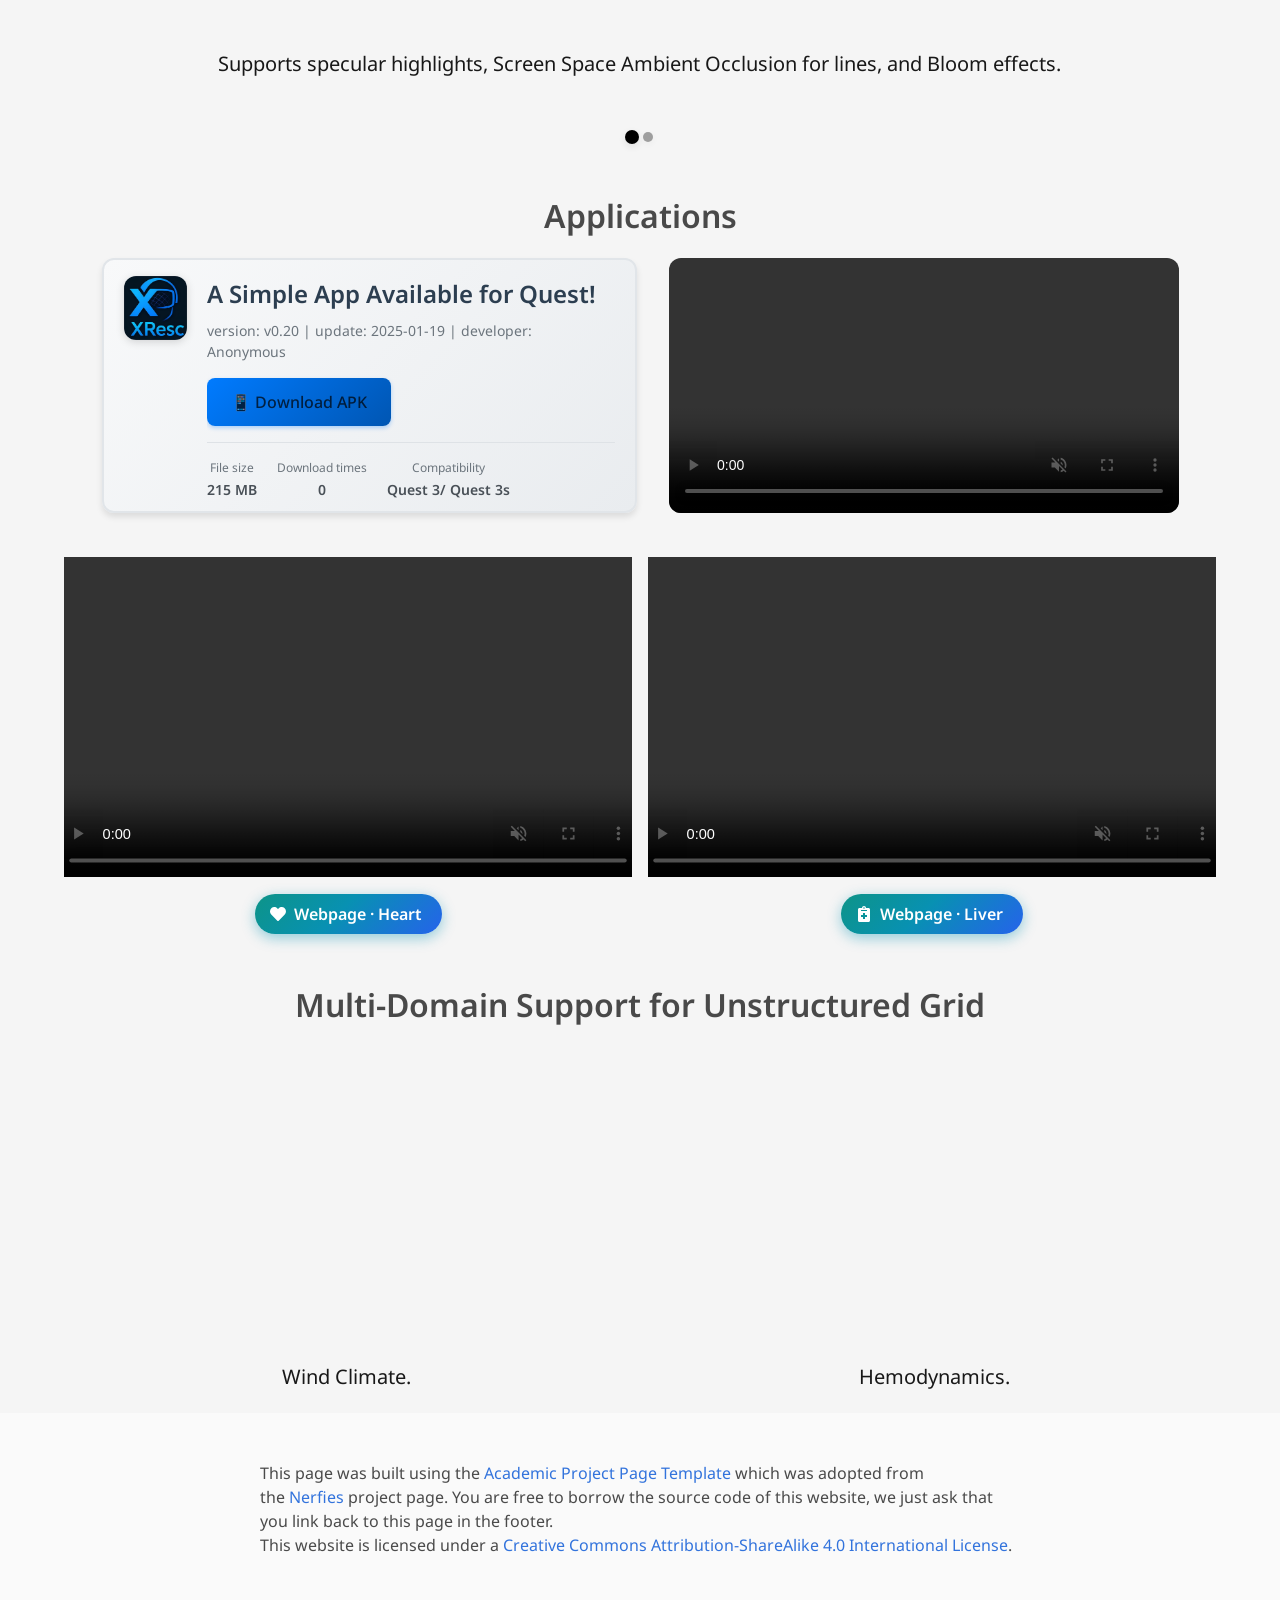
==== commit c66fd152: "1" ====
--- a/index.html
+++ b/index.html
@@ -363,7 +363,7 @@
             <source src="static/videos/uncertaintyContrast_page.mp4" type="video/mp4">
           </video>
           <h2 class="subtitle has-text-centered mt-4">
-            Visual uncertainty introduced by different variable mappings. The time-step-aware mapping guarantees exact apparent motion.
+            Visual uncertainty introduced by different variable mappings. The time-step-aware mapping guarantees perceptually faithful apparent motion, which is rigorously established through the mathematical formulation presented in this paper.
           </h2>
         </div>
       </div>
